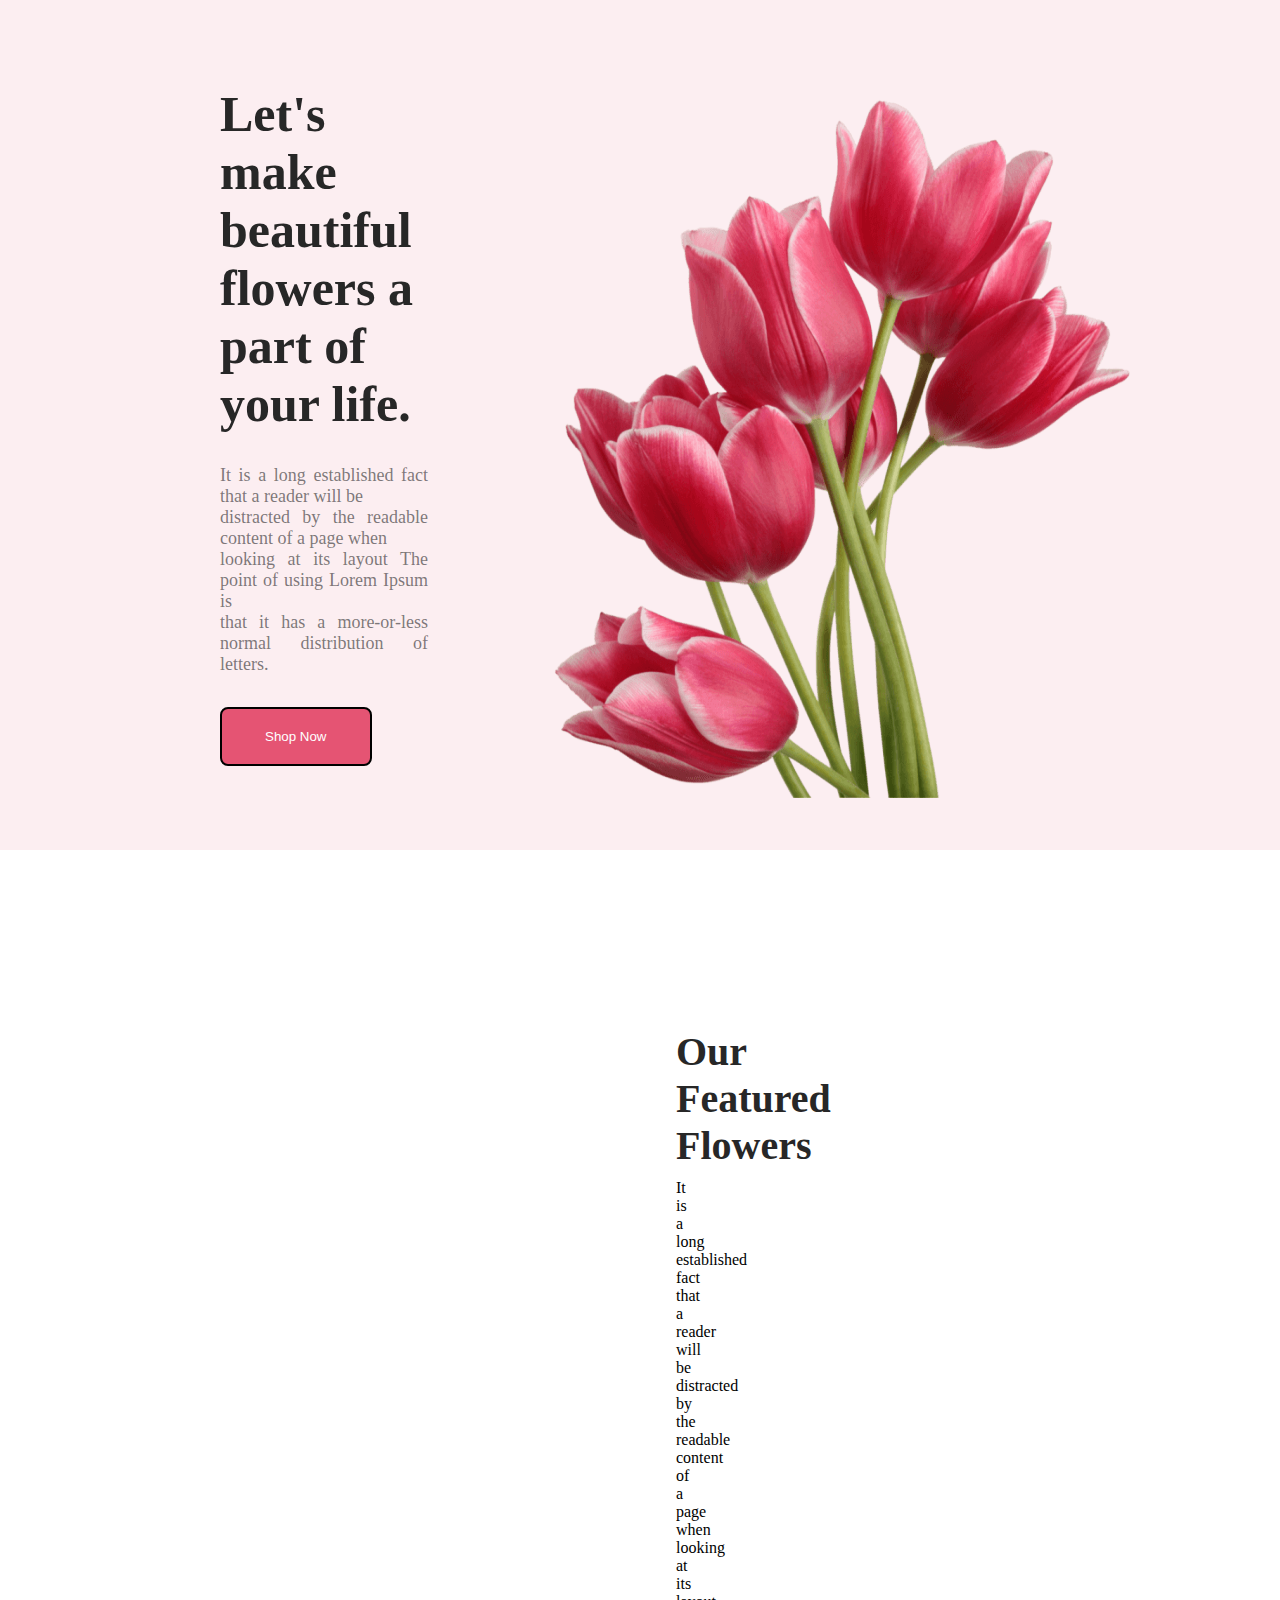
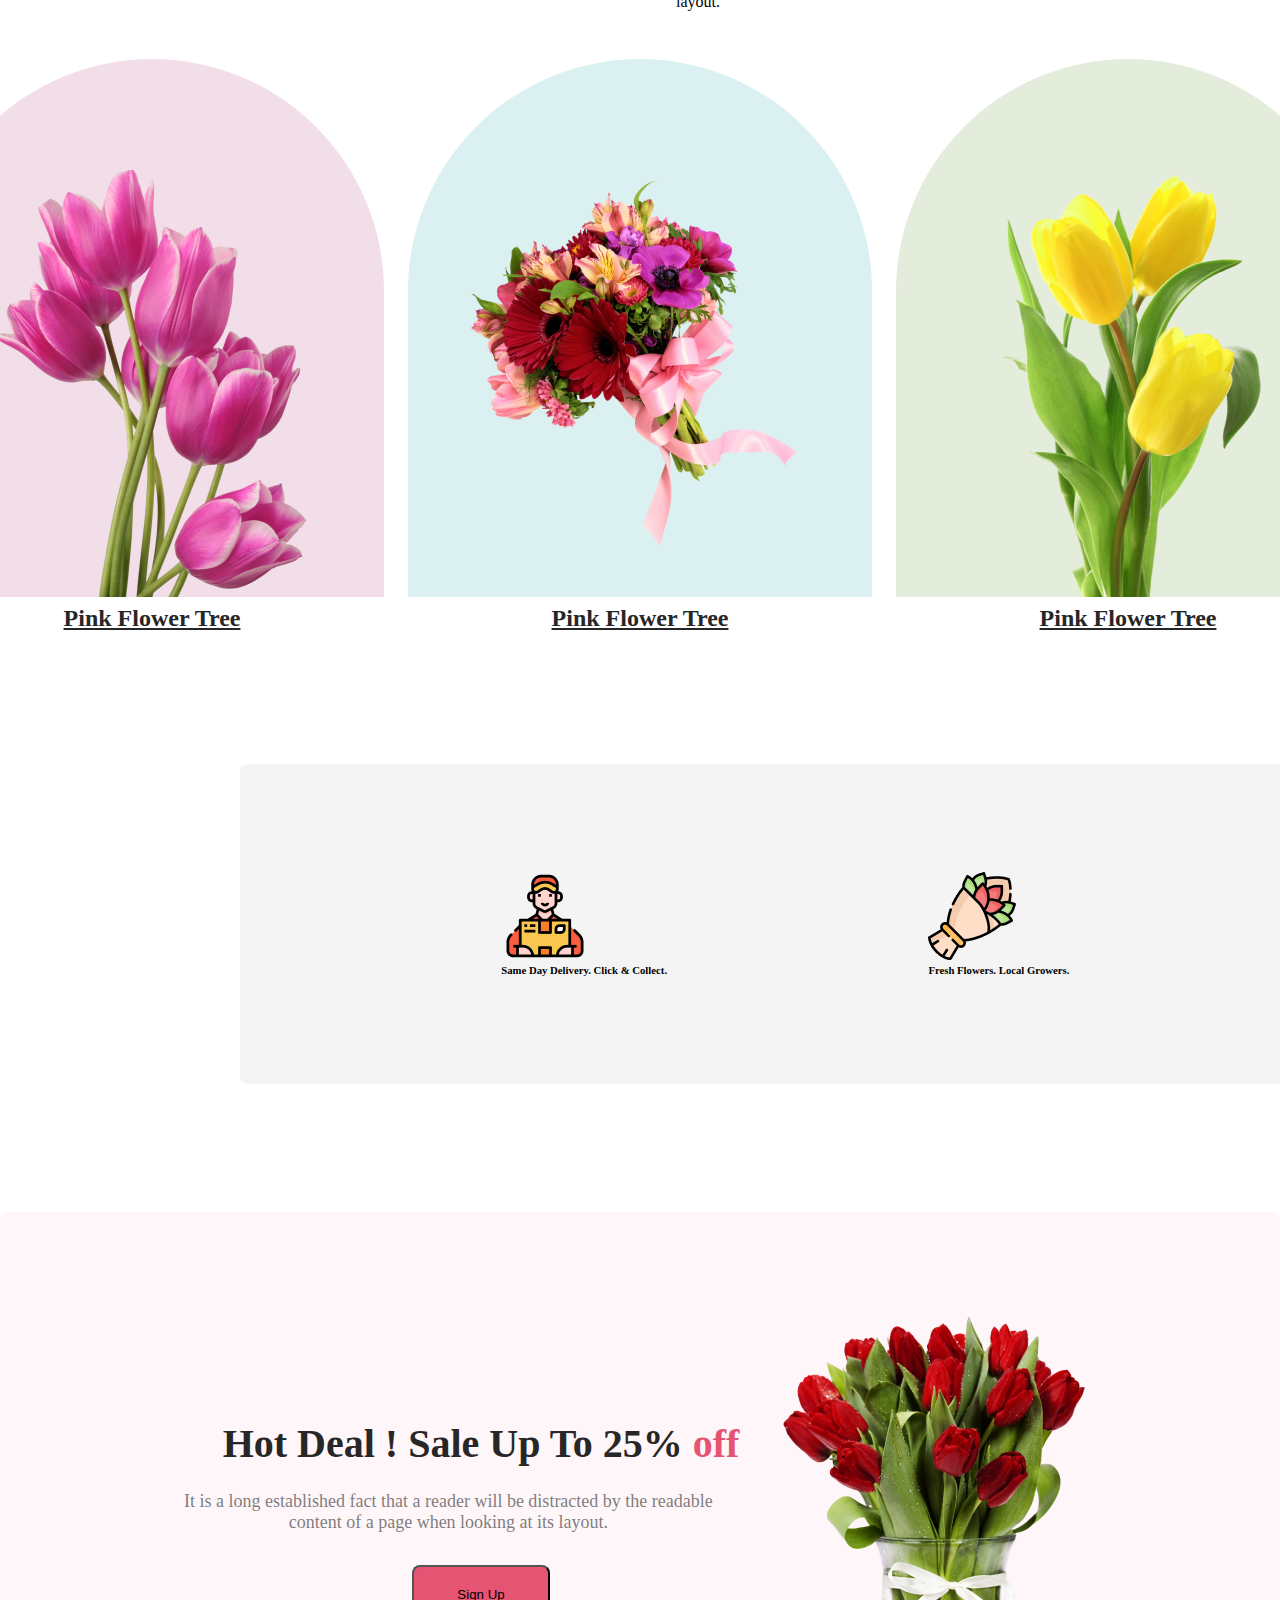
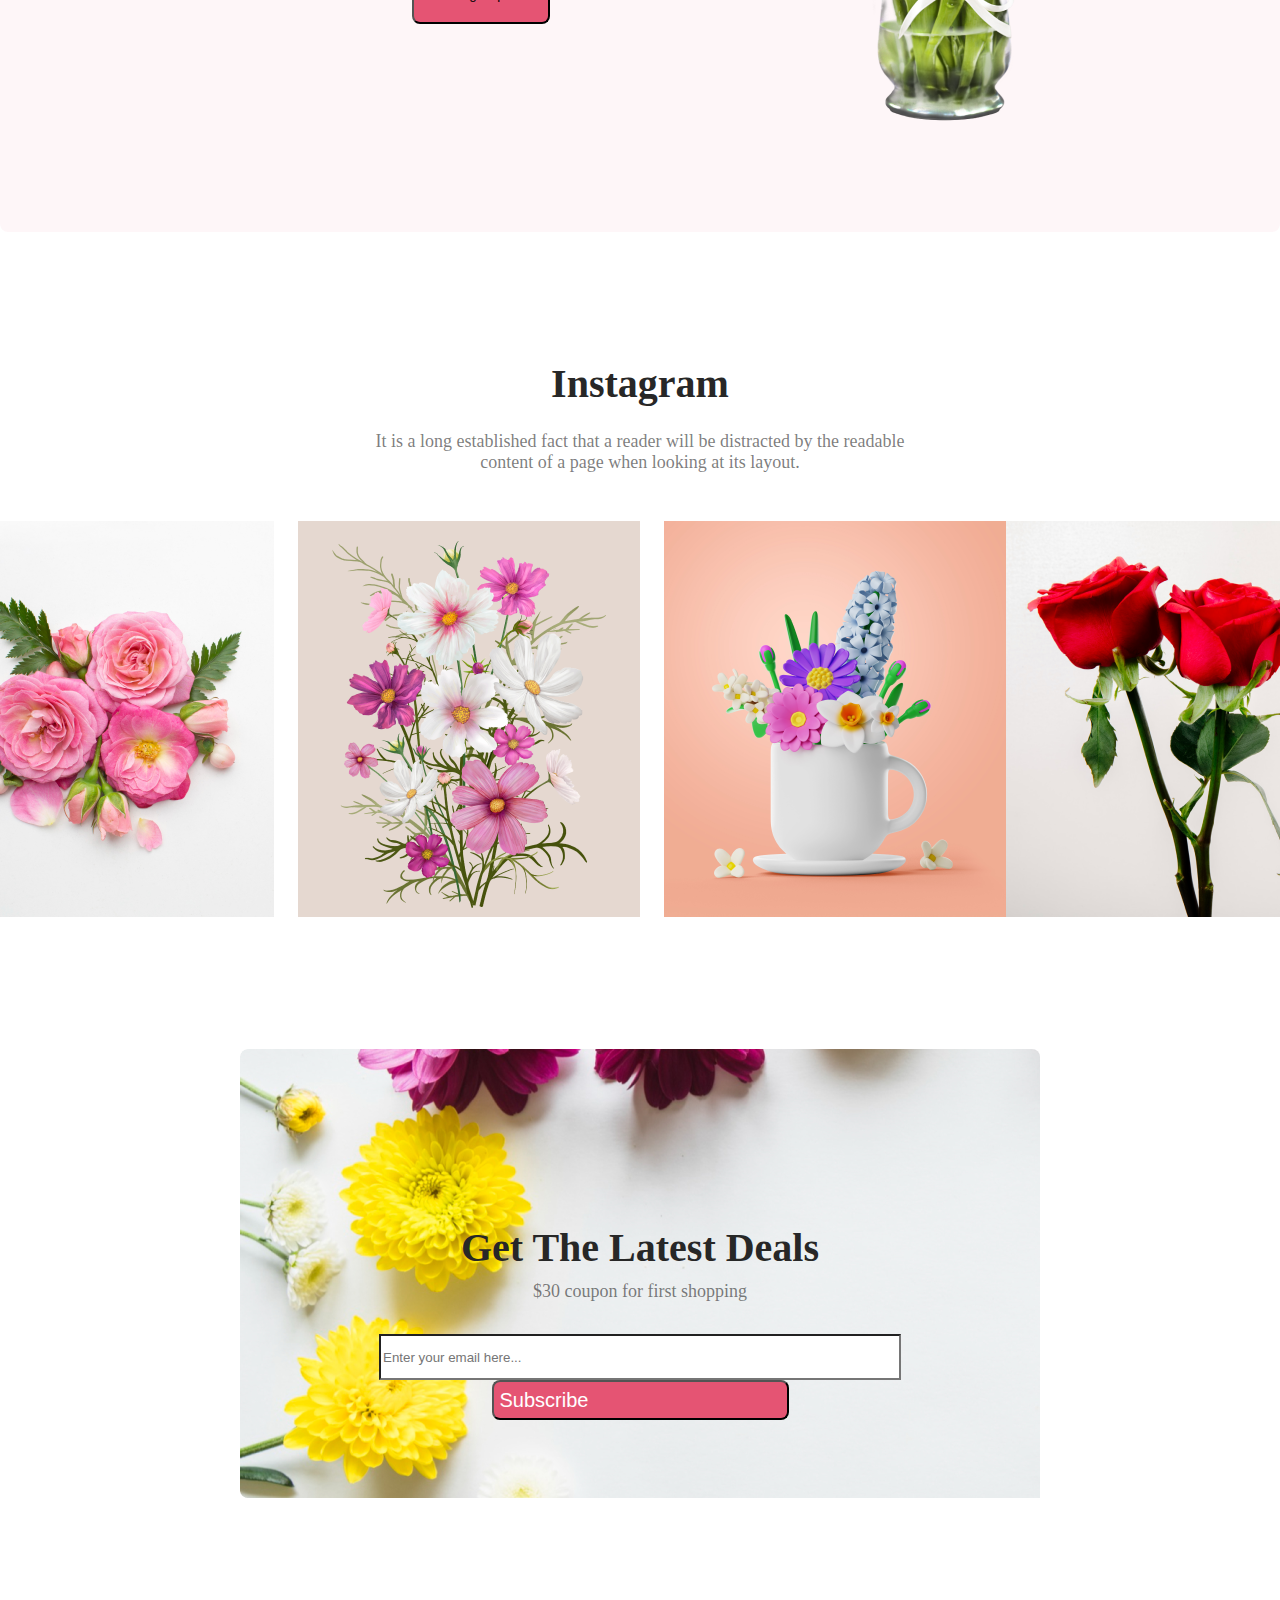
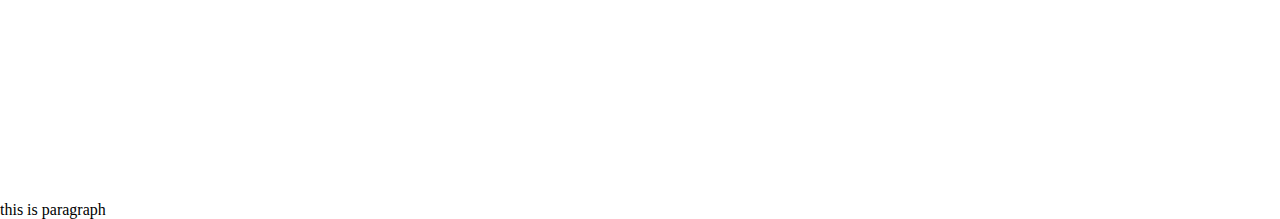
==== index.html @ 385154aa "added all sections" ====
<!DOCTYPE html>
<html lang="en">

<head>
    <meta charset="UTF-8">
    <meta name="viewport" content="width=device-width, initial-scale=1.0">
    <title>Flower Shop </title>
    <link rel="stylesheet" href="index.css">

</head>

<body>
    <main>
        <section class="section-one">
            <div class="div-text-container">
                <h1 class="sec-one-heading"> Let's make<br>beautiful flowers a <br> part of your life.</h1>
                <p class="sec-one-para"> It is a long established fact that a reader will be<br>
                    distracted by the readable content of a page when<br>
                    looking at its layout The point of using Lorem Ipsum is<br>
                    that it has a more-or-less normal distribution of letters.</p>

                <button class="sec-one-btn"> Shop Now </button>
            </div>
            <div class="sec-one-img">
                <img id="sec-one-img-id" src="./images/pngwing 10.png" alt="">
            </div>
    </main>
    </section>


    <!--second section start from here-->


    <section class="second-section">

        <div class="second-sec-text">
            <h3 class="second-sec-heading"> Our Featured Flowers</h3>
            <p class="second-sec-para"> It is a long established fact that a reader will be distracted by the readable
                <br>content of a page when looking at its layout.
            </p>
        </div>

        <div class="second-sec-image">
            <div class="image-center-padding">
                <img id="sectwo-img1" src="./images/pngwing 6.png" alt="">
                <h6 class="underline-font-size"> Pink Flower Tree</h6>
            </div>

            <div class="image-center-padding">
                <img id="sectwo-img2" src="./images/pngwing 5.png" alt="">
                <h6 class="underline-font-size"> Pink Flower Tree</h6>
            </div>

            <div class="image-center">
                <img id="sectwo-img3" src="./images/pngwing 7.png" alt="">
                <h6 class="underline-font-size"> Pink Flower Tree</h6>
            </div>

        </div>

        <div class="second-sec-box">
            <div>
                <img src="./images/Group 57.png" alt="">
                <h6> Same Day Delivery. Click & Collect.</h6>
            </div>

            <div>
                <img src="./images/Group 58.png" alt="">
                <h6> Fresh Flowers. Local Growers.</h6>
            </div>

            <div>
                <img src="./images/Group 59.png" alt="">
                <h6> 24/7 Free Support.</h6>
            </div>

        </div>

        <section class="section-three">
            <div class="section-three-container">
                <h class="section-three-heading"> Hot Deal ! Sale Up To 25% <span style="color:#E55473">off</span></h>
                <P class="section-three-para">It is a long established fact that a reader will be distracted by the
                    readable<br>
                    content of a page when looking at its layout.</P>
                <button class="section-three-btn"> Sign Up </button>
            </div>
            <div>
                <img src="./images/pngwing 8.png" alt="">
            </div>
        </section>



        <section class="fourth-section">

            <div class="fourth-sec-text">
                <h3 class="fourth-sec-heading"> Instagram</h3>
                <p class="fourth-sec-para"> It is a long established fact that a reader will be distracted by the
                    readable <br> content of a page when looking at its layout.</p>
            </div>

            <div class="second-sec-image">
                <div class="image-center-padding">
                    <img id="secfour-img1" src="./images/Flower 01.png" alt="">
                </div>

                <div class="image-center-padding">
                    <img id="secfour-img2" src="./images/Rectangle 4.png" alt="">
                </div>

                <div class="image-center">
                    <img id="secfour-img3" src="./images/Rectangle 5.png" alt="">
                </div>

                <div class="image-center">
                    <img id="secfour-img3" src="./images/Rectangle 6.png" alt="">
                </div>
            </div>
        </section>

        <section class="section-five">
            <div class="section-five-container">
                <div class="secton-five-headpara"> 
                    <h3 class="second-sec-heading">Get The Latest Deals</h3>
                    <p id="sec-five-para" class="fourth-sec-para">$30 coupon for first shopping </p>
                </div>

                <div class="scction-five-email">
                    <input type="email" placeholder="Enter your email here..." id="email">
                    <button class="section-five-btn"> Subscribe </button>
                </div>
            </div>

        </section>

        <footer class="footer-container">
            <p> this is paragraph</p>
        </footer>

</body>

</html>
---- index.css ----
* {
    margin: 0;
}

/*style for section one*/
.section-one {
    width:100%;
    height:850px;
    background: rgba(229, 84, 115, 0.10);
    display:flex;
    justify-content:space-around;
    align-items:center;
}
.div-text-container {
    padding-left: 220px;
    padding-right:97px;
}

#sec-one-img-id {
    width: 635px;
    height: 700px;
    padding-top: 50px;
    padding-right:120px;
}
.sec-one-heading{
    color: #272727;
    font-size: 50px;
    font-weight:800;
    width:600pxpx;
}
.sec-one-para{
    color: rgba(39, 39, 39, 0.60);
    font-size: 18px;
    font-weight:400;
    padding-bottom:32px;
    padding-top:32px;
    text-align:justify;

}
.sec-one-btn{
    border-radius: 8px;
    border:2px solid black;
    padding: 20px 43px;
    background-color:#E55473;
    color:white;
}

/*style for second section*/

/*style for second section*/
.second-section{
    width: 100%;
    height:1300px;
}
.second-sec-text{
    text-align:center;
    margin:178px 676px 0px 676px;
}
.second-sec-image{
    margin-left:240px;
    margin-right:240px;
    display:flex;
    justify-content:center;
    margin-top:48px;

}
.second-sec-heading{
color: #272727;
text-align: center;
font-size: 40px;
font-weight: 800;
padding-bottom:10px;
}
#sectwo-img1{
    width: 310px;
    height:428px;
    border-radius: 300px 300px 0px 0px;
    background: rgba(167, 33, 98, 0.15);
    padding:110px 78px 0px 76px;
}
#sectwo-img2{
    width: 370px;
    height: 370px;
    border-radius: 300px 300px 0px 0px;
    background: rgba(5, 151, 160, 0.15);
    padding:117px 47px 51px 47px;
}
#sectwo-img3{
    width: 314px;
    height: 471px;
    border-radius: 300px 300px 0px 0px;
    background: rgba(71, 125, 17, 0.15);
    padding:67px 75px 0px 75px;
}
.underline-font-size{
    color: #272727;
    text-align: center;
    font-size: 24px;
    font-weight: 700;
    line-height: 35px;
    text-decoration-line: underline;
}

.image-center-padding{
    padding-right:24px;
}
/*style for the second part of second section*/

.second-sec-box{
    margin-top:128px;
    margin-left:240px;
    margin-right:240px;
    display:flex;
    justify-content:space-evenly;
    align-items:center;
    border-radius: 8px;
    background: rgba(39, 39, 39, 0.05);
    width: 1440px;
    height: 320px;  
}

/*style for the second part of third section*/
.section-three{
width: 100%;
height:620px;
margin-top:128px;
border-radius: 8px;
background: rgba(229, 84, 115, 0.05);
display:flex;
justify-content:center;
align-items:center;

}

.section-three-container{
 text-align:center;
 
}

.section-three-heading{
color: #272727;
font-size: 40px;
font-weight:800;

}
.section-three-para{
display: flex;
width: 594px;
color: rgba(39, 39, 39, 0.60);
text-align: center;
font-size: 18px;
font-weight: 400;
padding-top:24px;
padding-bottom:32px;

}
.section-three-btn{
display: inline-flex;
padding: 20px 43px;
align-items: flex-start;
gap: 10px;
border-radius: 8px;
background: #E55473;

}
/*style for the fourth section*/
.fourth-section{
    width:100%;
    display:flex;
    flex-direction:column;
    align-items:center;
    margin-top:128px;
    margin-bottom:128px;

}
.fourth-sec-text{
    text-align:center;
}
.fourth-sec-heading{
color: #272727;
text-align: center;
font-size: 40px;
font-weight: 800; 
padding-bottom:24px; 
}
.fourth-sec-para{
color: rgba(39, 39, 39, 0.60);
text-align: center;
font-size: 18px;
font-weight: 400;
}

/*style for the fifth section*/
.section-five{
    width:100%;    
    
}
.section-five-container{
    background-image:url("./images/Rectangle\ 9.png");
    background-repeat:no-repeat;
    height:449px;
    border-radius: 8px;
    margin-left:240px;
    margin-right:240px;
    padding-top:175px;
    text-align:center;
}

.section-five-email{
    display:flex;
    justify-content:center;
    align-items:center;
    padding-bottom:121px;
}

.footer-container{
    margin-top:128px;
}
#sec-five-para{
    padding-bottom:32px;
}
#email{
    width: 500px;
    height:40px;
    padding-right:16px;
    background-color:white;
}
.section-five-btn{
    padding-right:287px;
    width:20px;
    height:40px;
    border-radius: 8px;
    background: #E55473;
    color:white;
    font-size:20px;
    text-align:center;

}
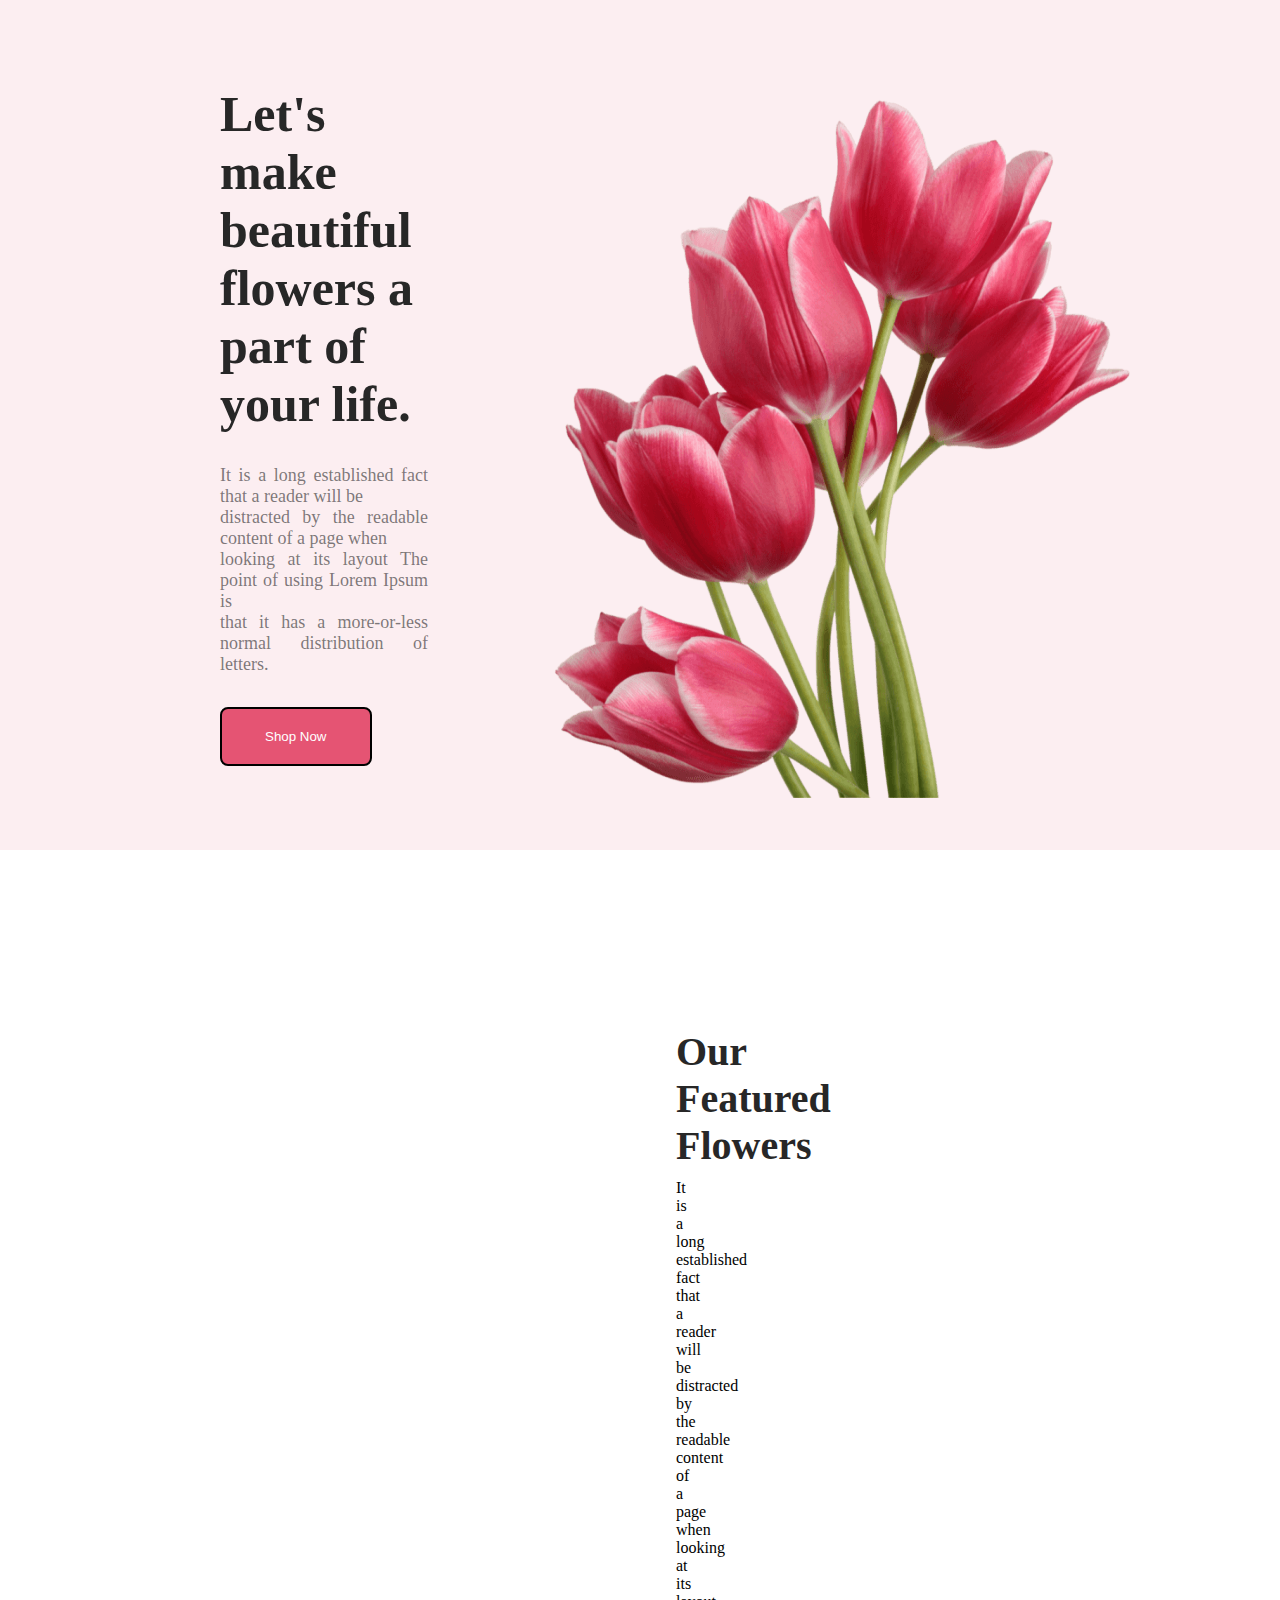
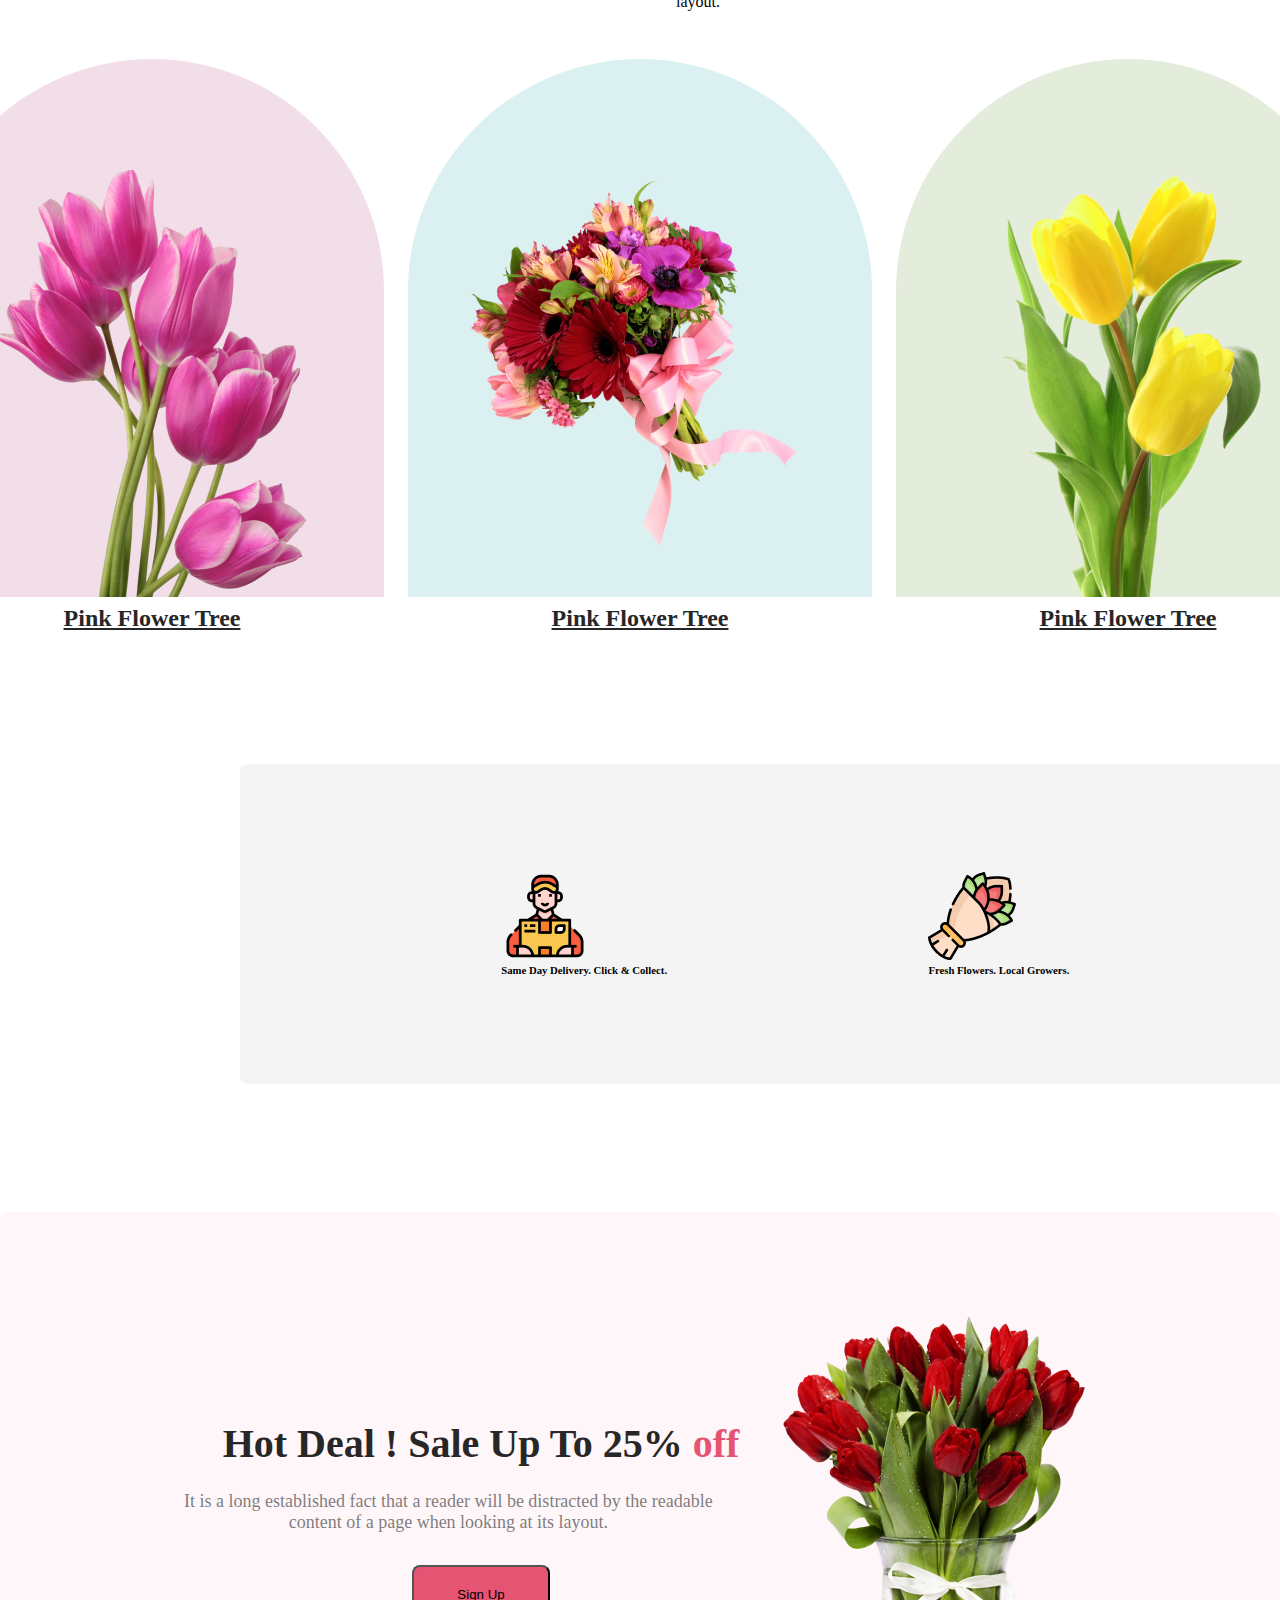
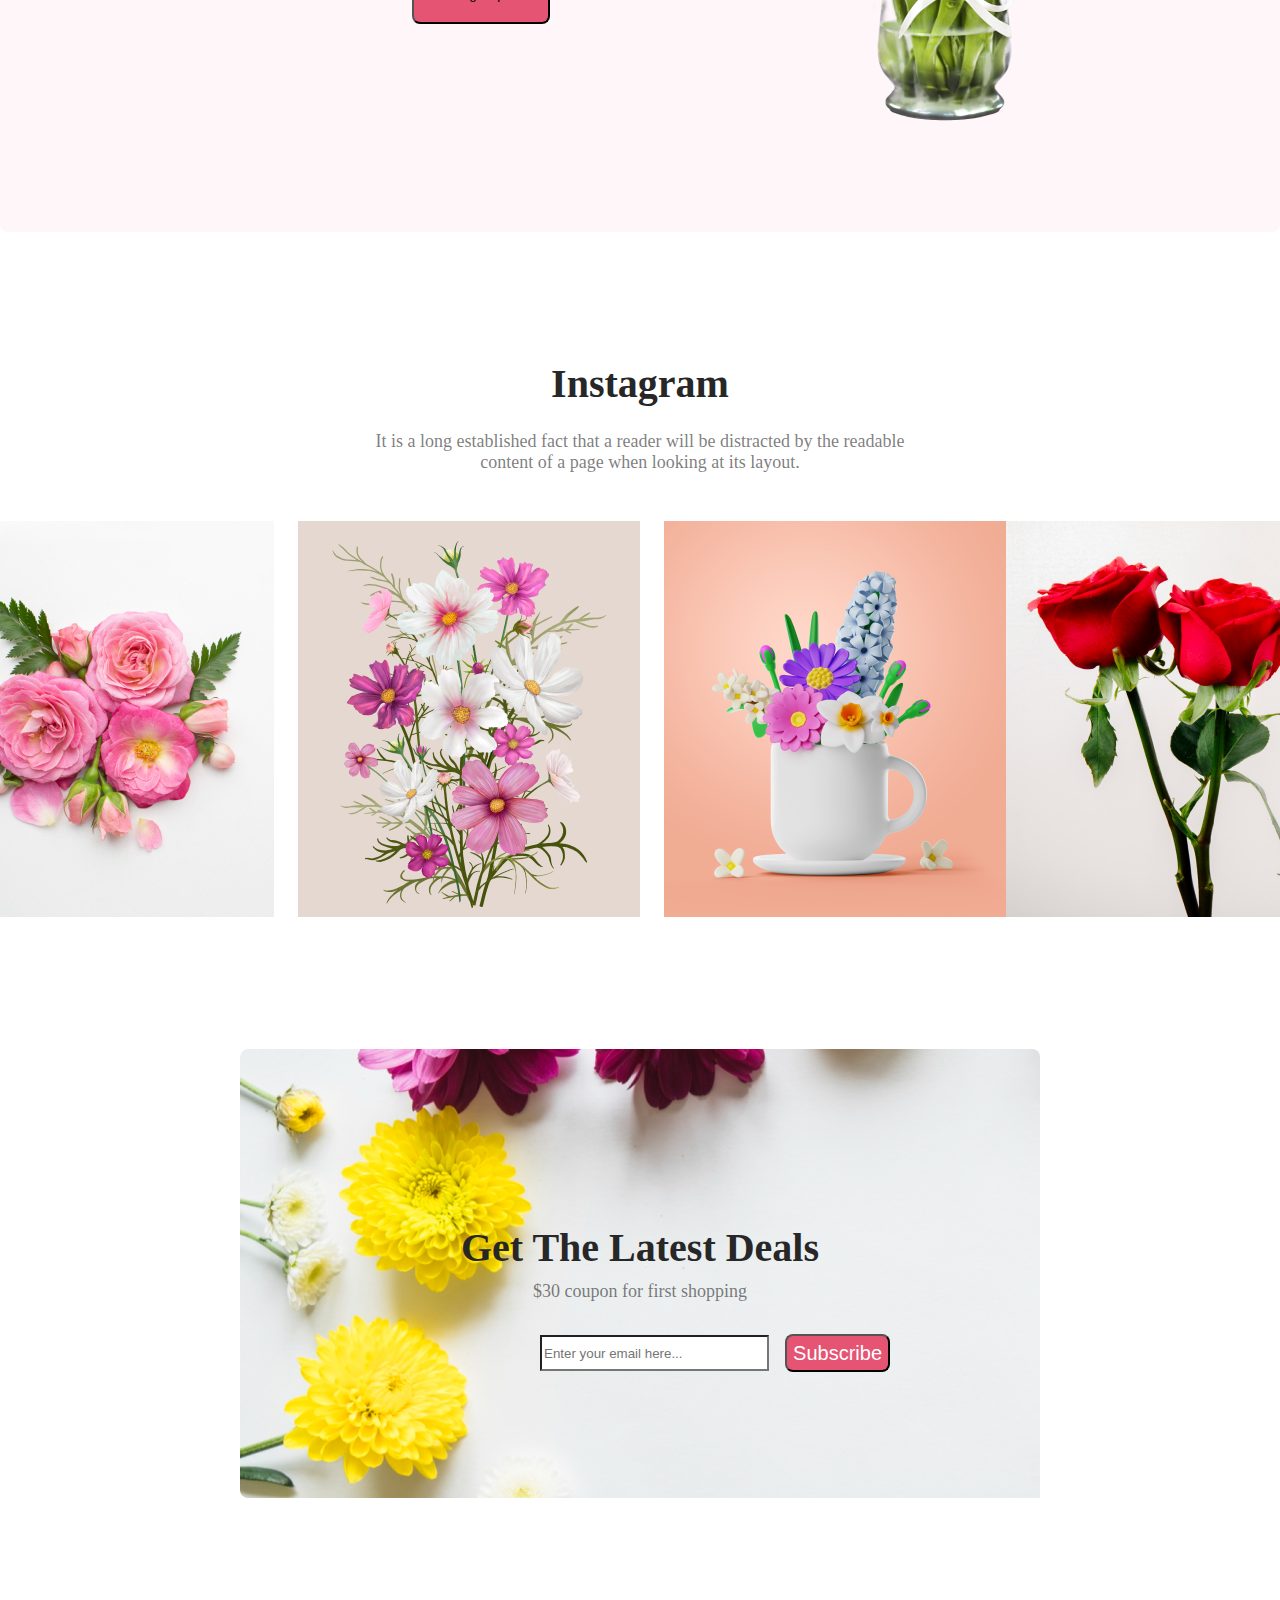
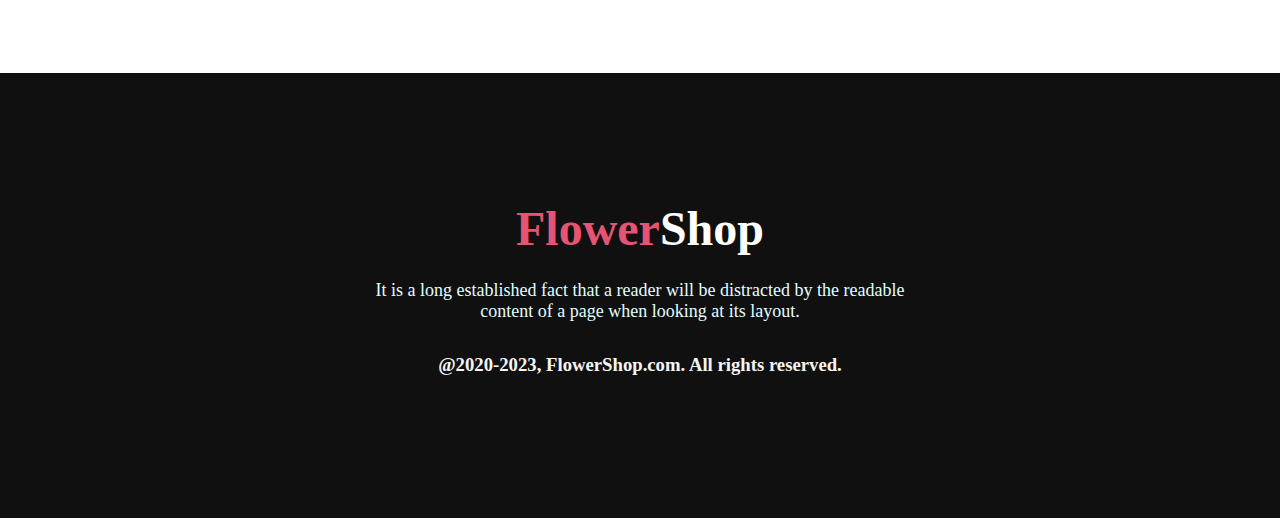
==== commit 3117d6f6: "done with all section except an extra one" ====
--- a/index.html
+++ b/index.html
@@ -120,12 +120,12 @@
 
         <section class="section-five">
             <div class="section-five-container">
-                <div class="secton-five-headpara"> 
+                <div class="section-five-headpara"> 
                     <h3 class="second-sec-heading">Get The Latest Deals</h3>
                     <p id="sec-five-para" class="fourth-sec-para">$30 coupon for first shopping </p>
                 </div>
 
-                <div class="scction-five-email">
+                <div class="section-five-email">
                     <input type="email" placeholder="Enter your email here..." id="email">
                     <button class="section-five-btn"> Subscribe </button>
                 </div>
@@ -134,7 +134,11 @@
         </section>
 
         <footer class="footer-container">
-            <p> this is paragraph</p>
+        <div class="footer-div-container">
+            <h3><span style="color:#E55473; font-size:48px; font-weight:800;">Flower</span><span style="color:#FFFFFF; font-size:48px; font-weight:800;">Shop</span></h3>
+            <p class="footer-para"> It is a long established fact that a reader will be distracted by the readable<br> content of a page when looking at its layout.</p>
+            <h3 style="color:whitesmoke">@2020-2023, FlowerShop.com. All rights reserved. </h3>
+        </div>
         </footer>
 
 </body>
--- a/index.css
+++ b/index.css
@@ -212,27 +212,40 @@
     align-items:center;
     padding-bottom:121px;
 }
-
-.footer-container{
-    margin-top:128px;
-}
 #sec-five-para{
     padding-bottom:32px;
 }
 #email{
     width: 500px;
-    height:40px;
-    padding-right:16px;
+    height:30px;
+    margin-right:16px;
+    margin-left:300px;
     background-color:white;
 }
 .section-five-btn{
-    padding-right:287px;
-    width:20px;
-    height:40px;
+    margin-right:150px;
+    width:150px;
+    height:38px;
     border-radius: 8px;
     background: #E55473;
     color:white;
     font-size:20px;
     text-align:center;
-
+}
+
+.footer-container{
+    width:100%;
+    height:445px;
+    background-color:#111010;
+    text-align:center;
+}
+.footer-div-container{
+    padding-top:128px;
+    color:lightcyan;
+}
+.footer-para{
+font-size: 18px;
+font-weight:400px;
+padding-top:24px;
+padding-bottom:32px;
 }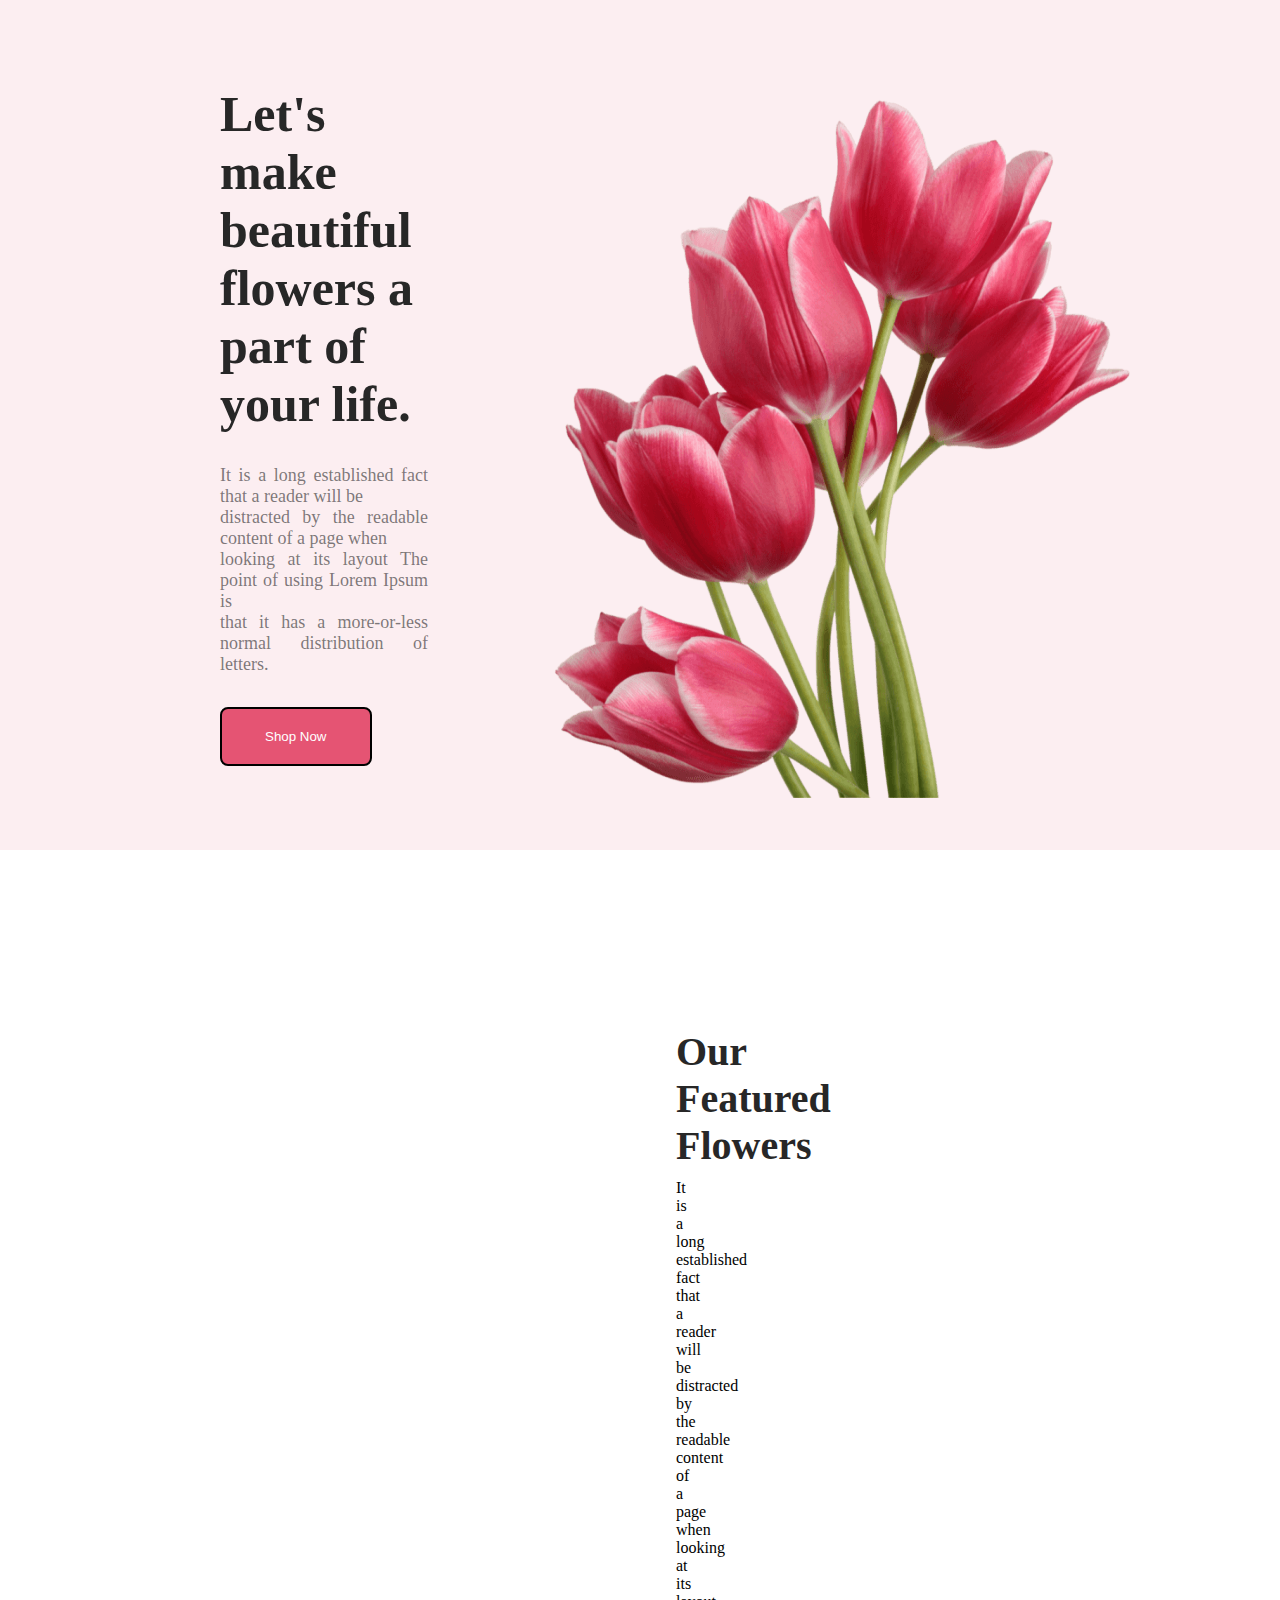
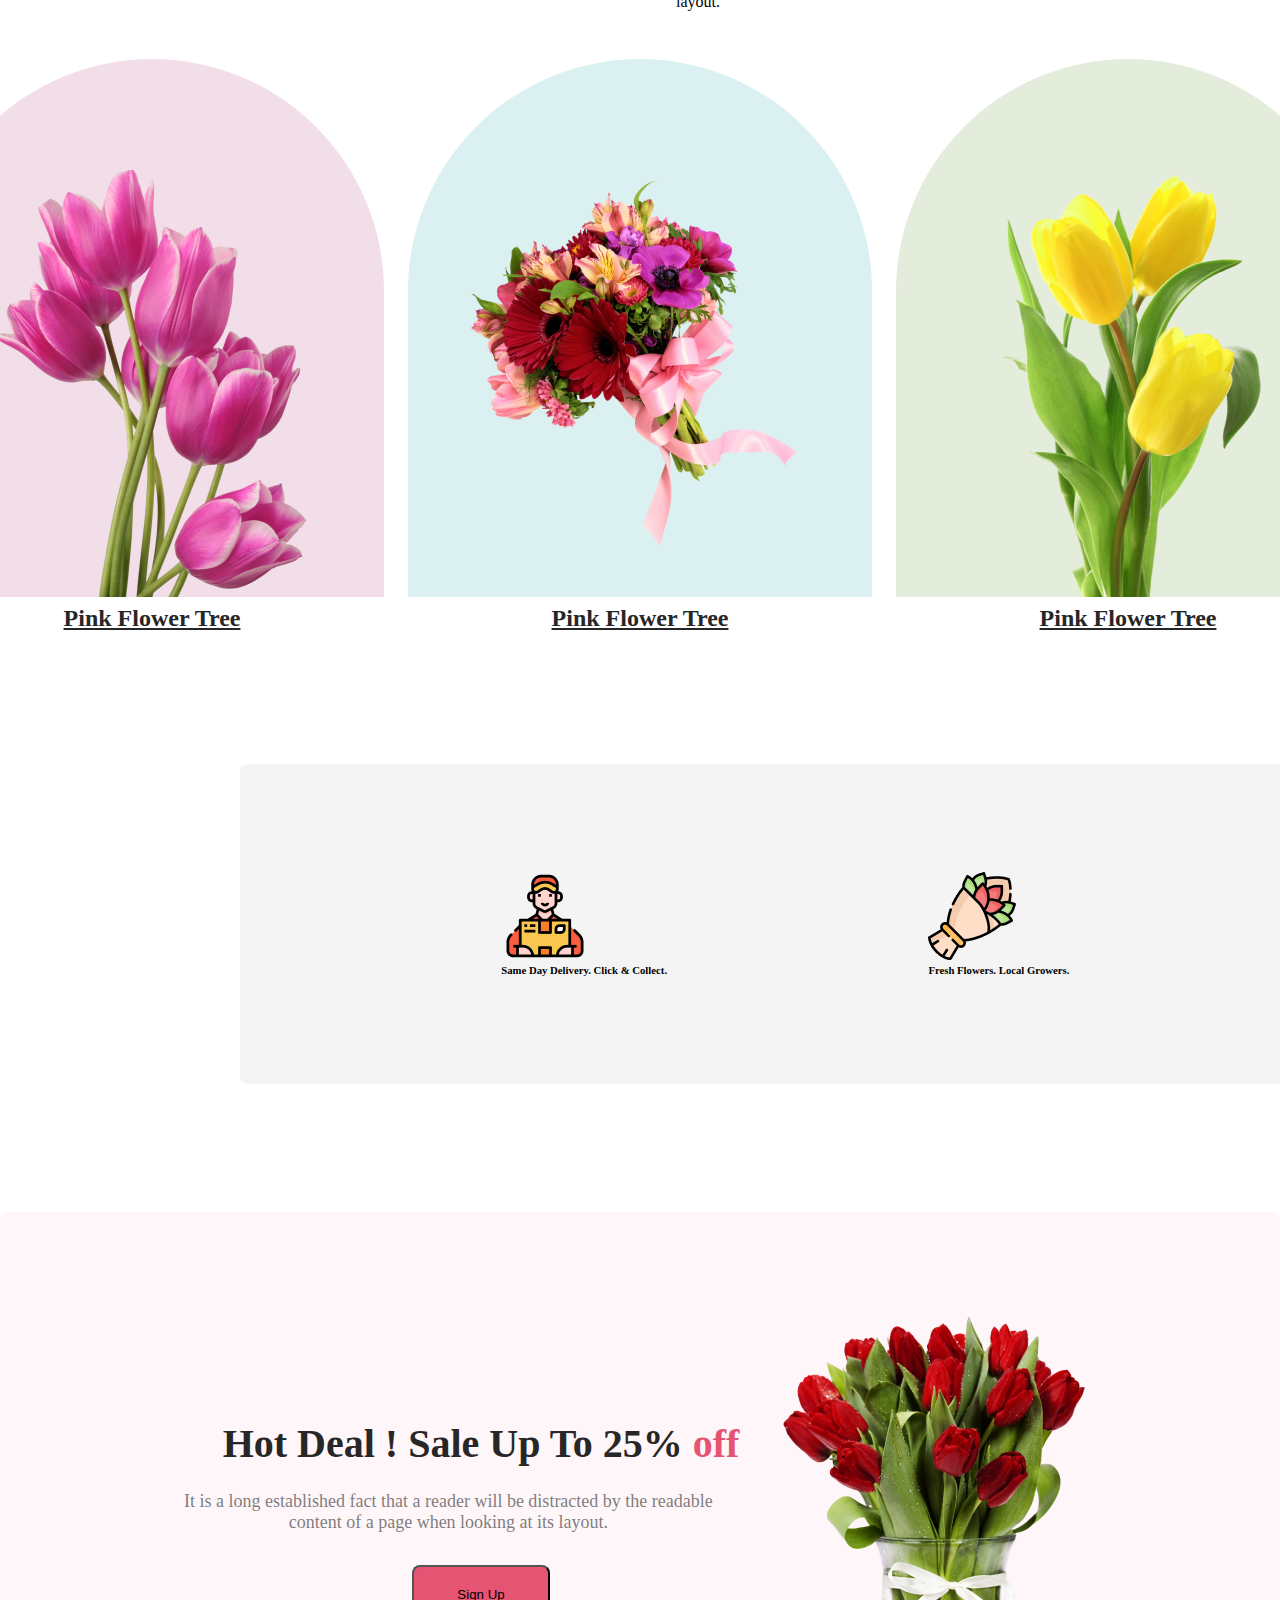
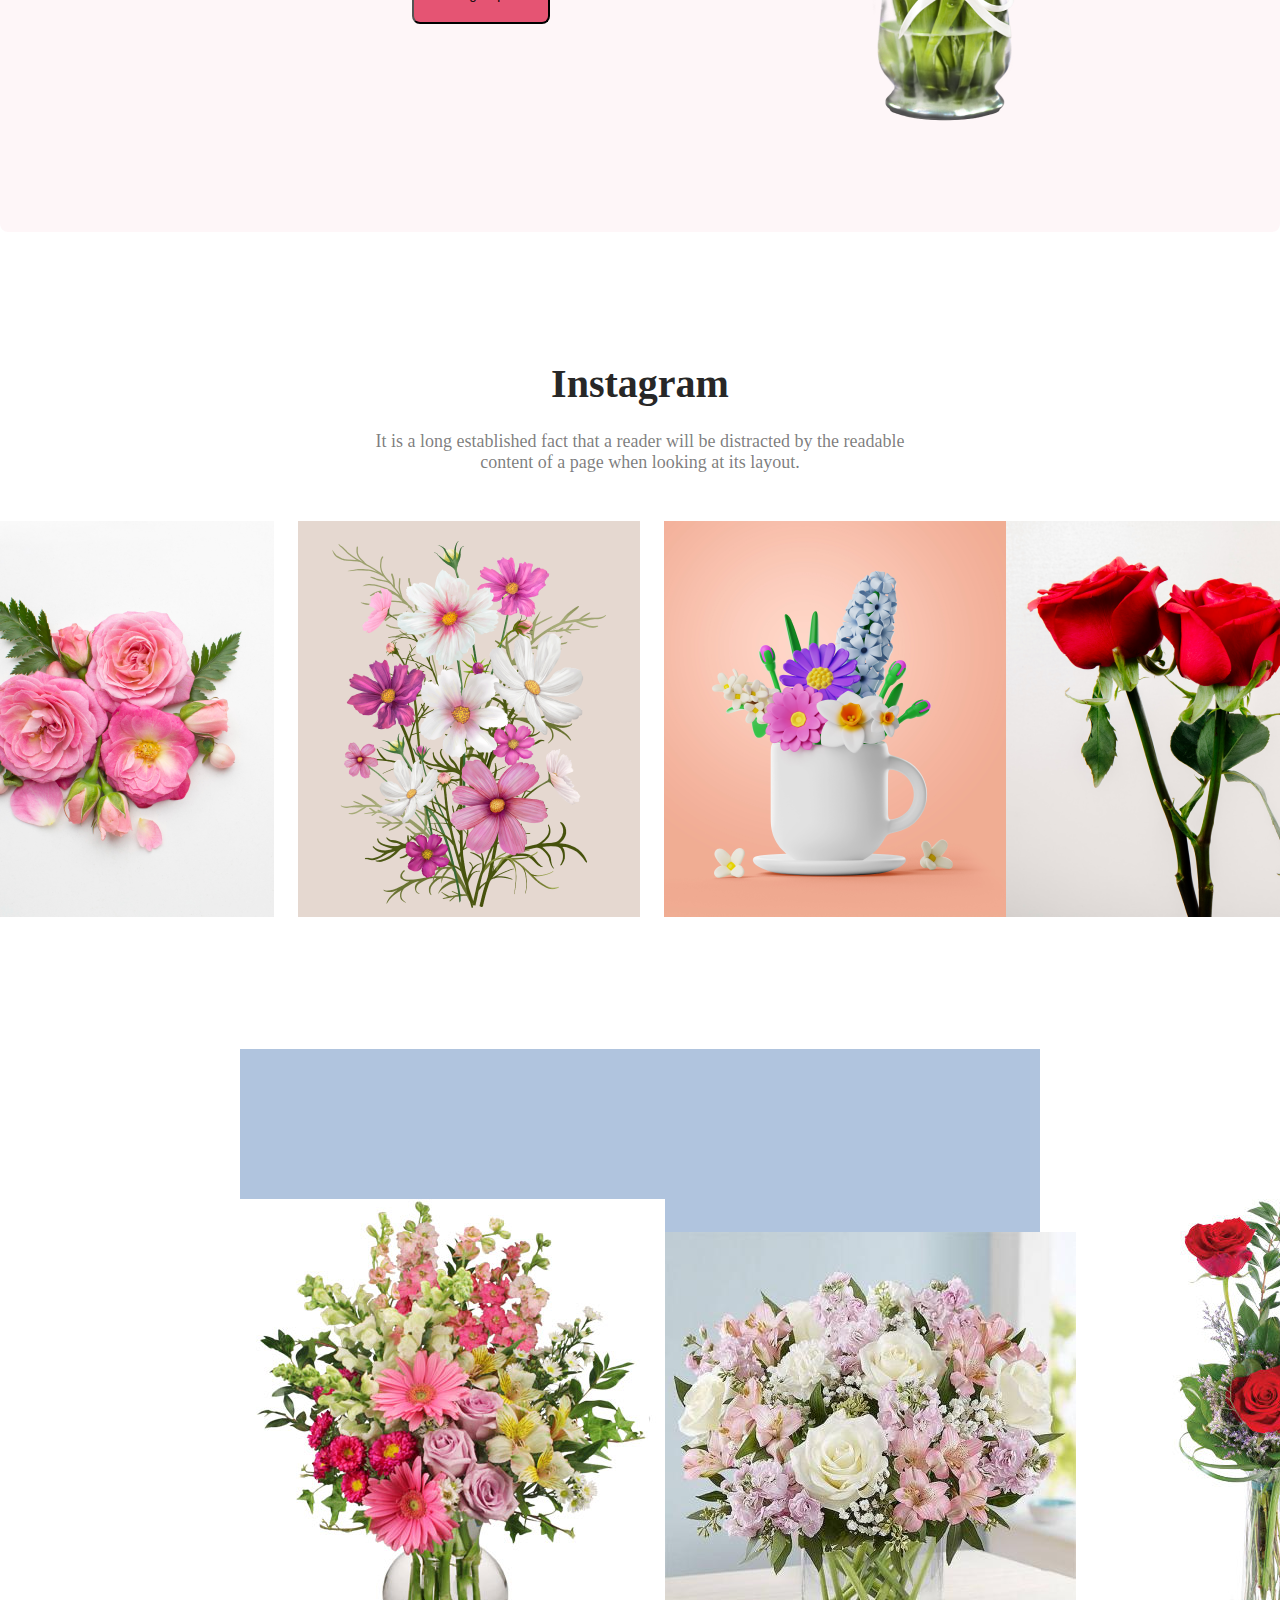
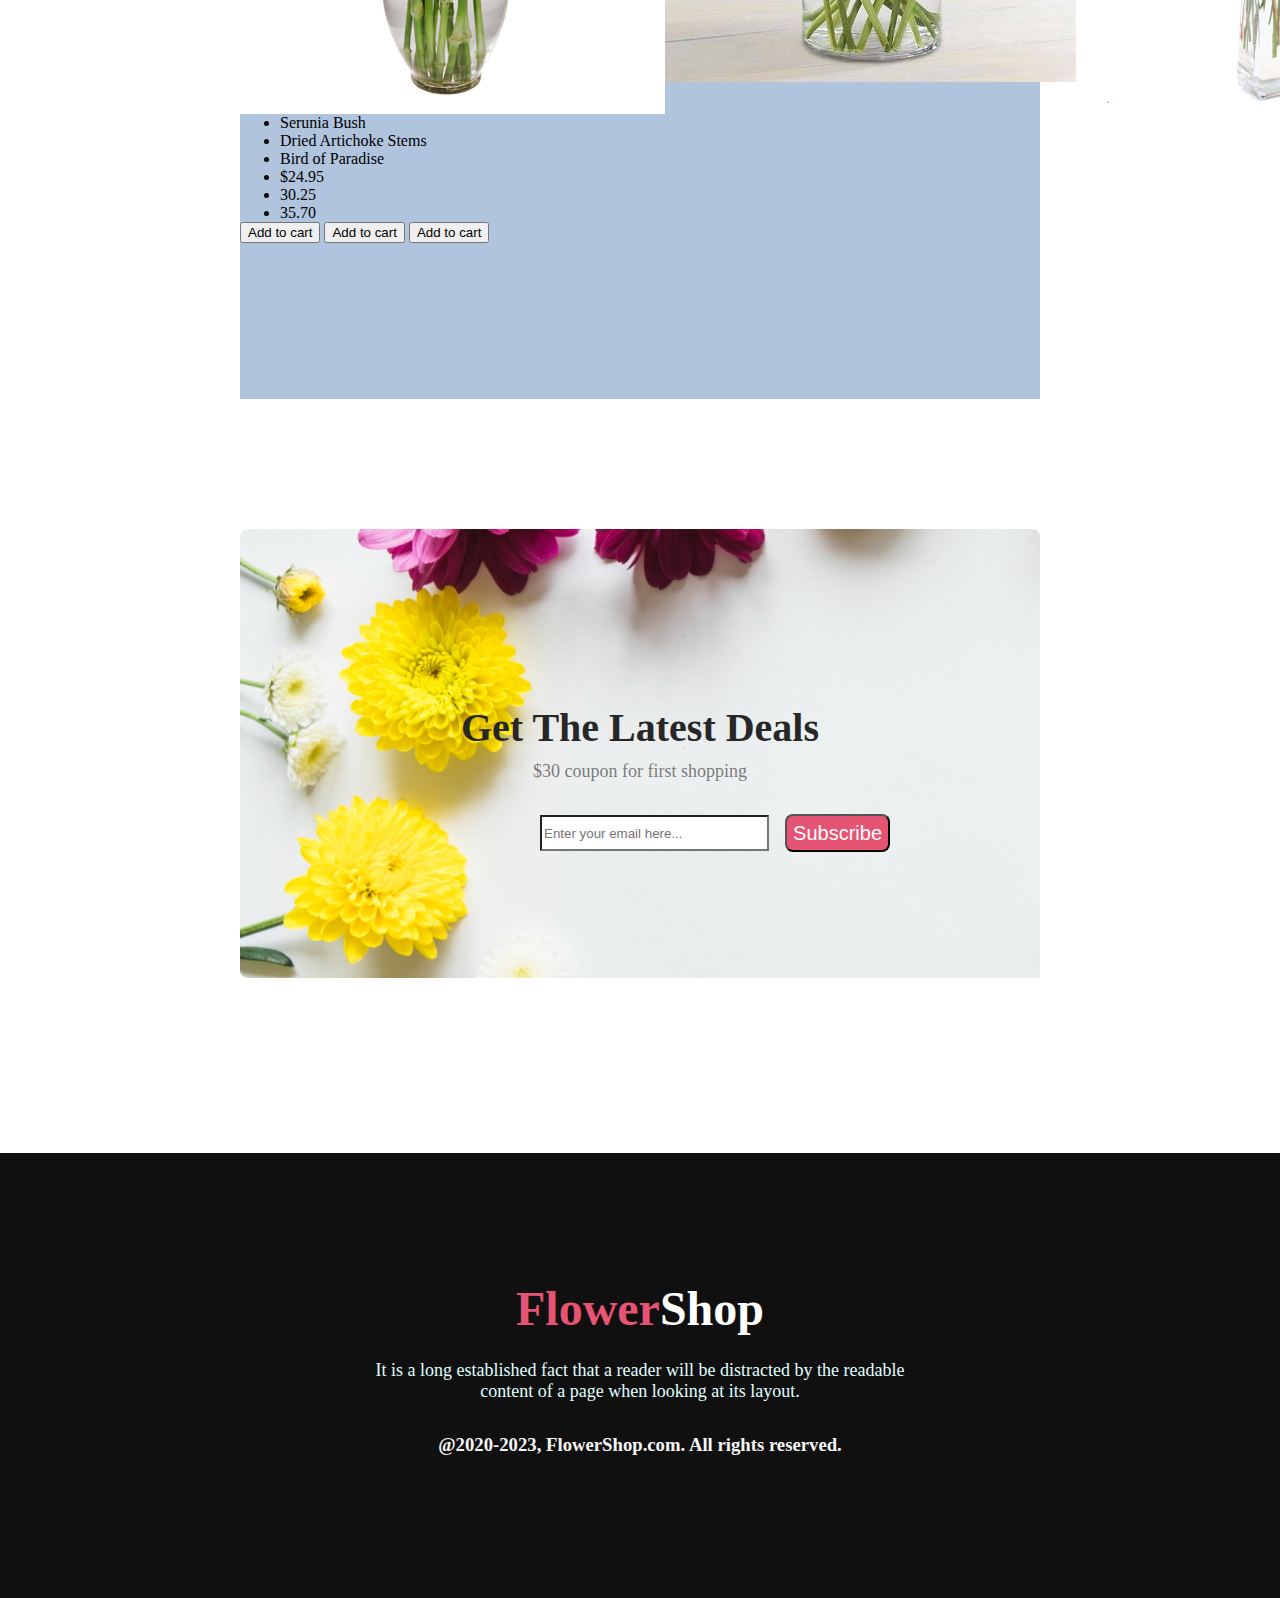
==== commit 79cbbcc6: "added another pic for extra section" ====
--- a/index.html
+++ b/index.html
@@ -118,9 +118,39 @@
             </div>
         </section>
 
+        <section class="section-extra">
+            <div class="extra-section-container">
+                <div class="extra-section-image">
+                    <img src="./images/flower1.jpg" alt="">
+                    <img src="./images/flower2.jpg" alt="">
+                    <img src="./images/flower3.jpg" alt="">
+                </div>
+                <div class="flower-name">
+                    <ul>
+                        <li>Serunia Bush</li>
+                        <li>Dried Artichoke Stems</li>
+                        <li>Bird of Paradise</li>
+                    </ul>
+                </div>
+                <div class="price">
+                    <ul>
+                        <li>$24.95</li>
+                        <li>30.25 </li>
+                        <li> 35.70</li>
+                    </uL>
+                </div>
+                <div class="add-to-cart">
+                    <button>Add to cart</button>
+                    <button> Add to cart</button>
+                    <button> Add to cart</button>
+                </div>
+            </div>
+        </section>
+
+
         <section class="section-five">
             <div class="section-five-container">
-                <div class="section-five-headpara"> 
+                <div class="section-five-headpara">
                     <h3 class="second-sec-heading">Get The Latest Deals</h3>
                     <p id="sec-five-para" class="fourth-sec-para">$30 coupon for first shopping </p>
                 </div>
@@ -134,11 +164,13 @@
         </section>
 
         <footer class="footer-container">
-        <div class="footer-div-container">
-            <h3><span style="color:#E55473; font-size:48px; font-weight:800;">Flower</span><span style="color:#FFFFFF; font-size:48px; font-weight:800;">Shop</span></h3>
-            <p class="footer-para"> It is a long established fact that a reader will be distracted by the readable<br> content of a page when looking at its layout.</p>
-            <h3 style="color:whitesmoke">@2020-2023, FlowerShop.com. All rights reserved. </h3>
-        </div>
+            <div class="footer-div-container">
+                <h3><span style="color:#E55473; font-size:48px; font-weight:800;">Flower</span><span
+                        style="color:#FFFFFF; font-size:48px; font-weight:800;">Shop</span></h3>
+                <p class="footer-para"> It is a long established fact that a reader will be distracted by the
+                    readable<br> content of a page when looking at its layout.</p>
+                <h3 style="color:whitesmoke">@2020-2023, FlowerShop.com. All rights reserved. </h3>
+            </div>
         </footer>
 
 </body>
--- a/index.css
+++ b/index.css
@@ -190,6 +190,28 @@
 font-weight: 400;
 }
 
+
+/*style for extra section*/
+.section-extra{
+    width:100%;    
+}
+
+.extra-section-container{
+    height:800px;
+    margin-left:240px;
+    margin-right:240px;
+    background-color:lightsteelblue;
+    margin-bottom:130px;
+    padding-top:150px;
+}
+.extra-section-image{
+    display:flex;
+    justify-content:space-evenly;
+    align-items:center;
+}
+
+
+
 /*style for the fifth section*/
 .section-five{
     width:100%;    
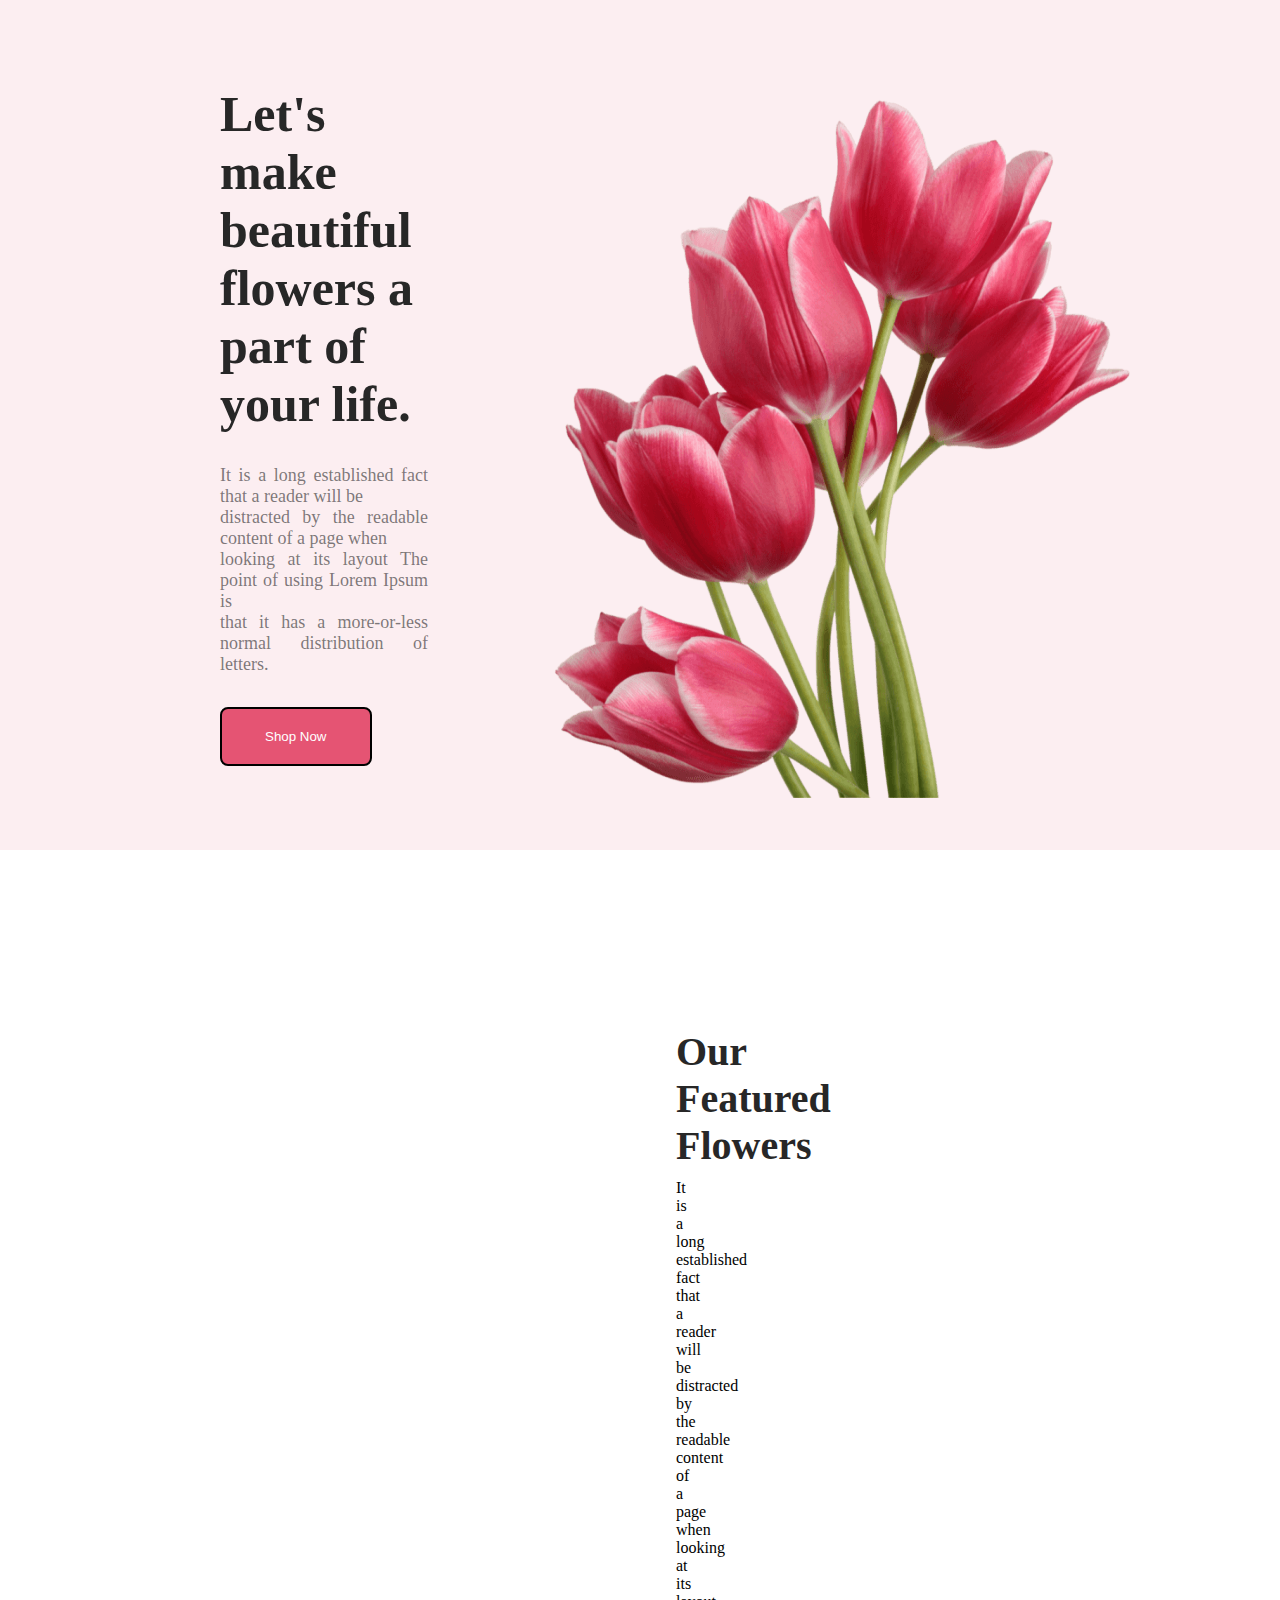
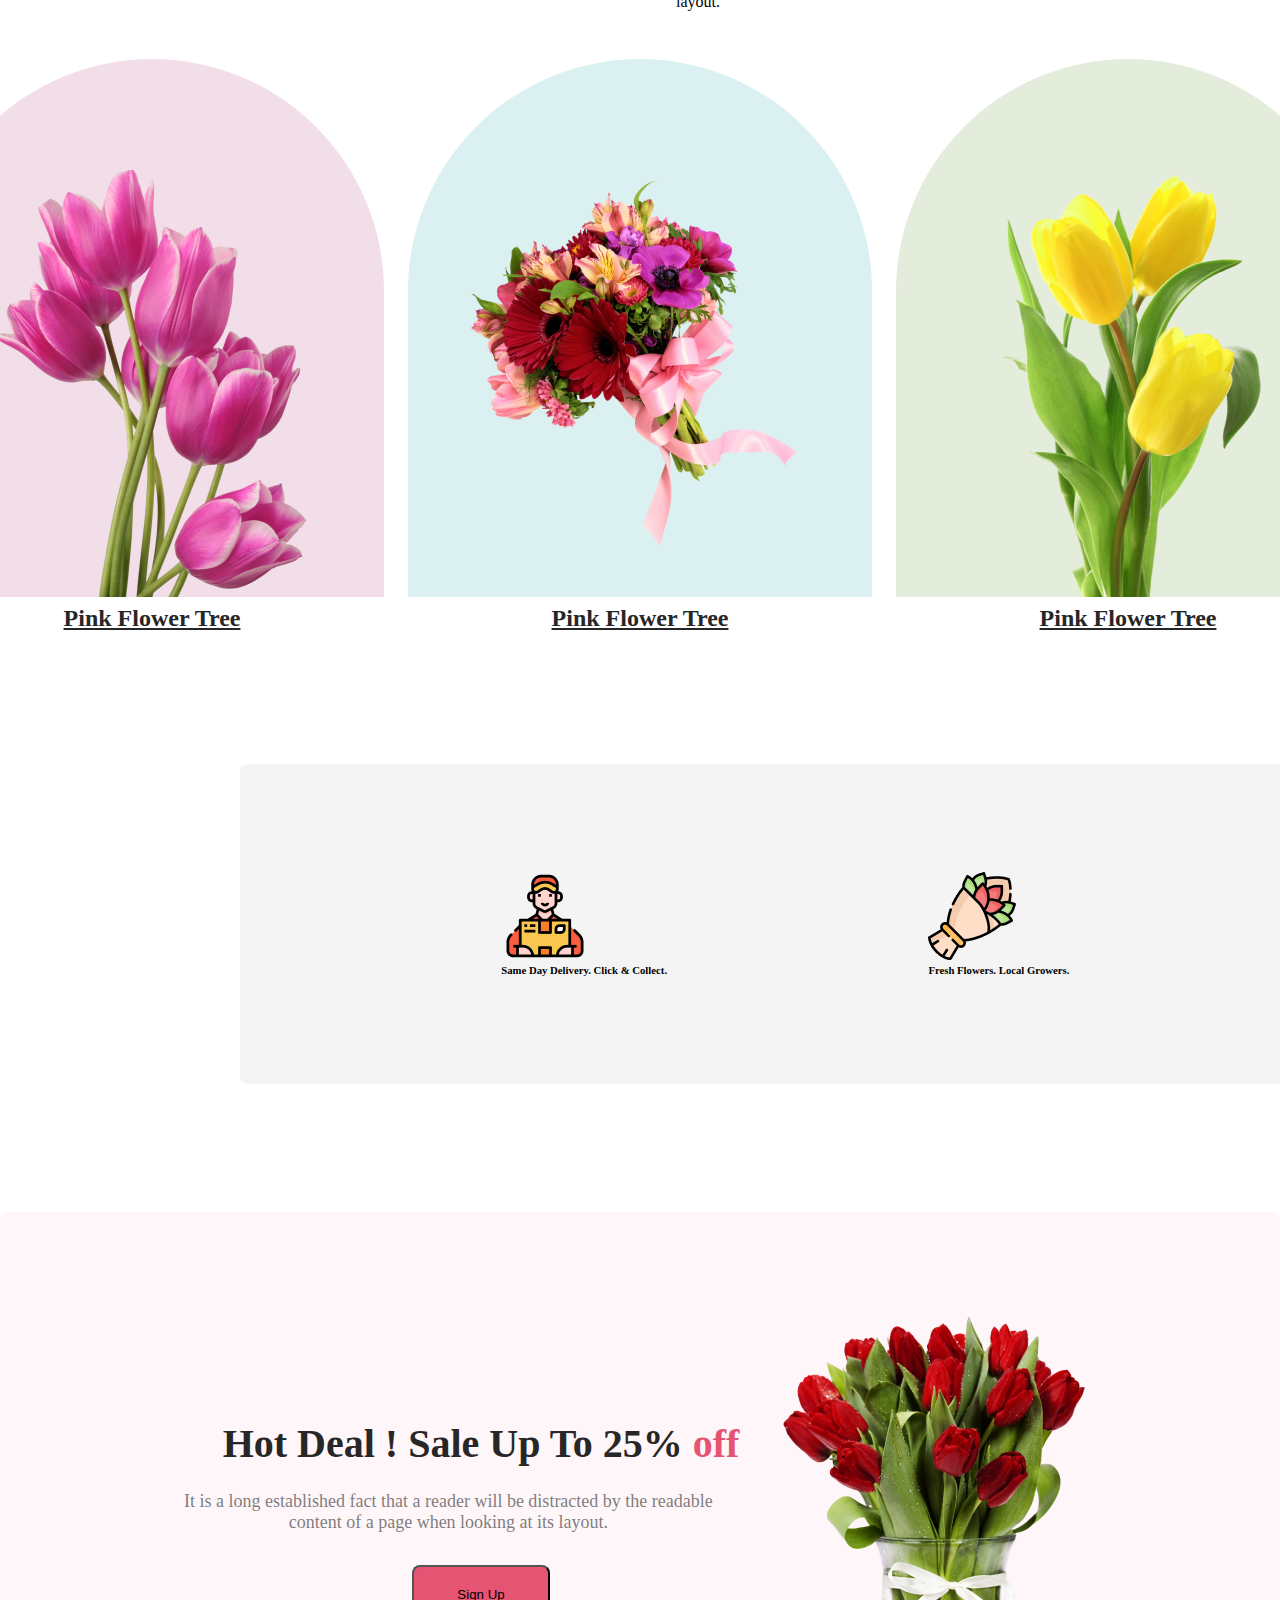
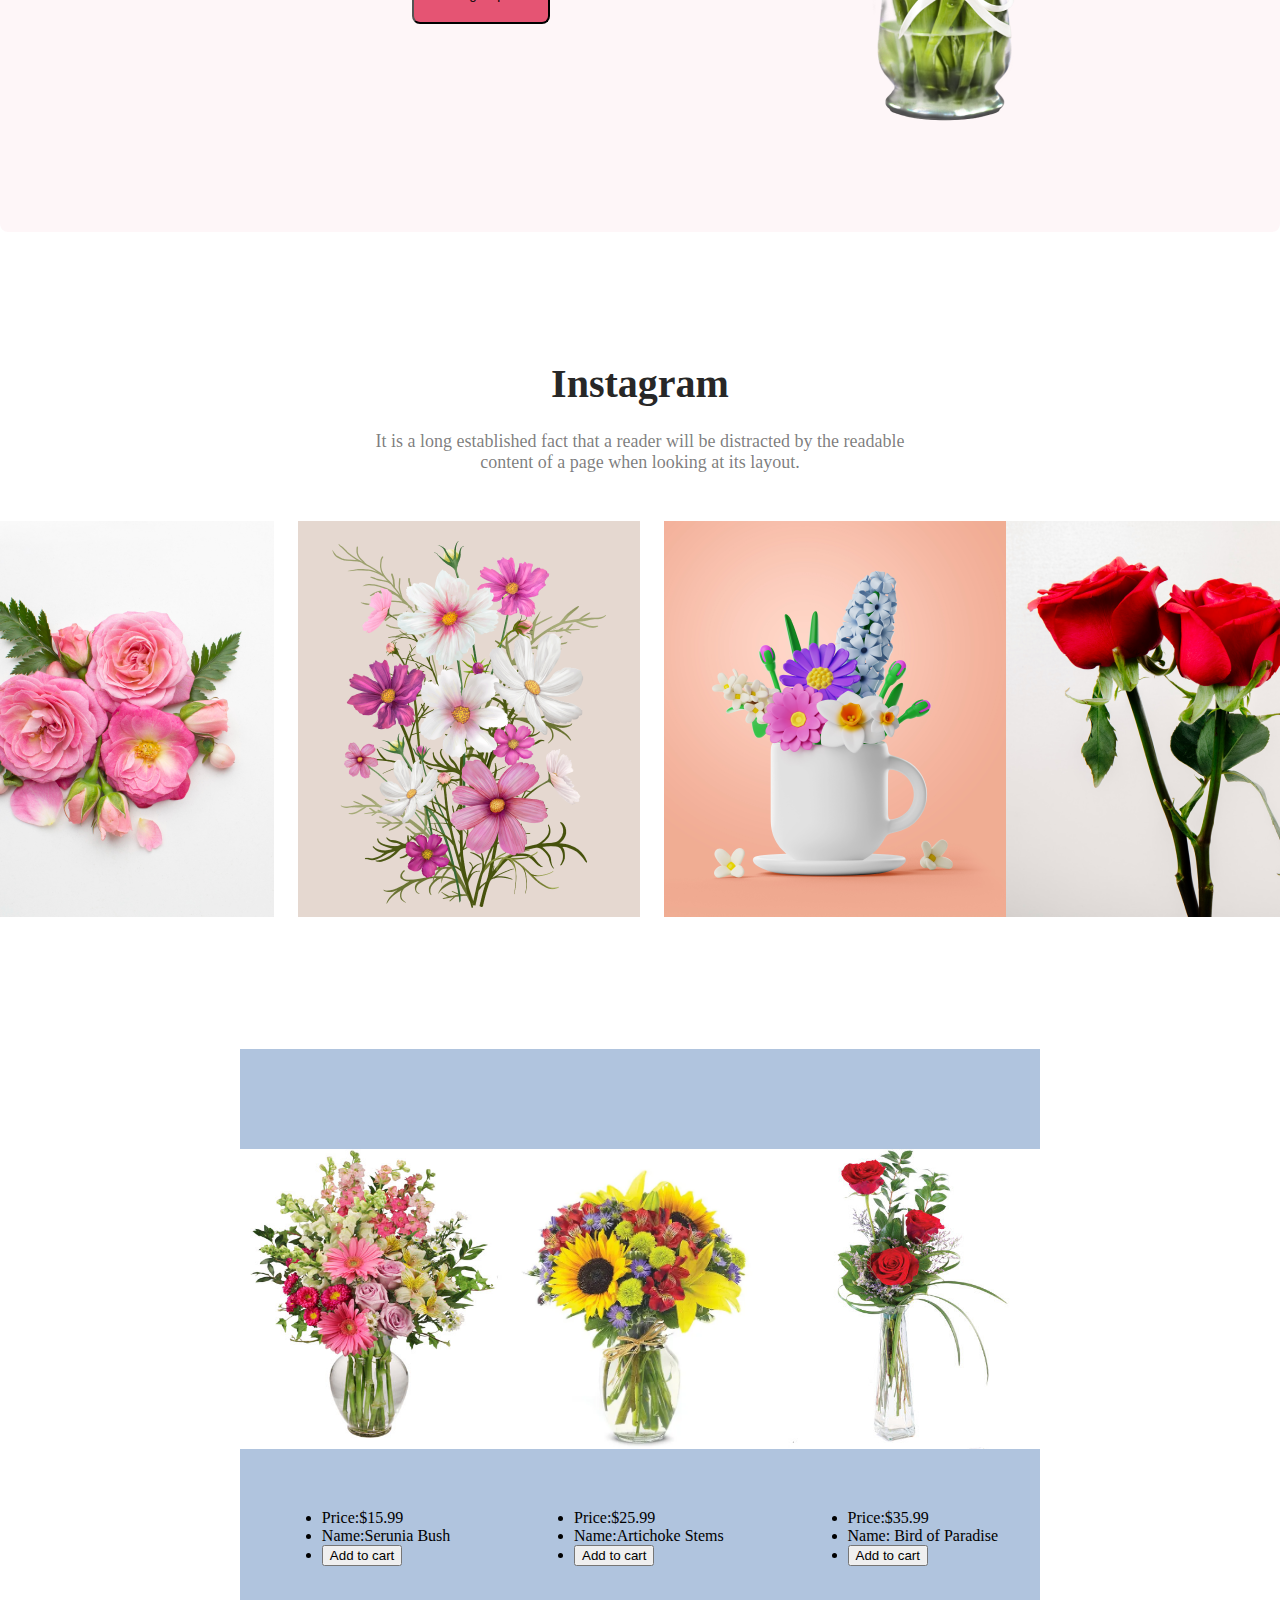
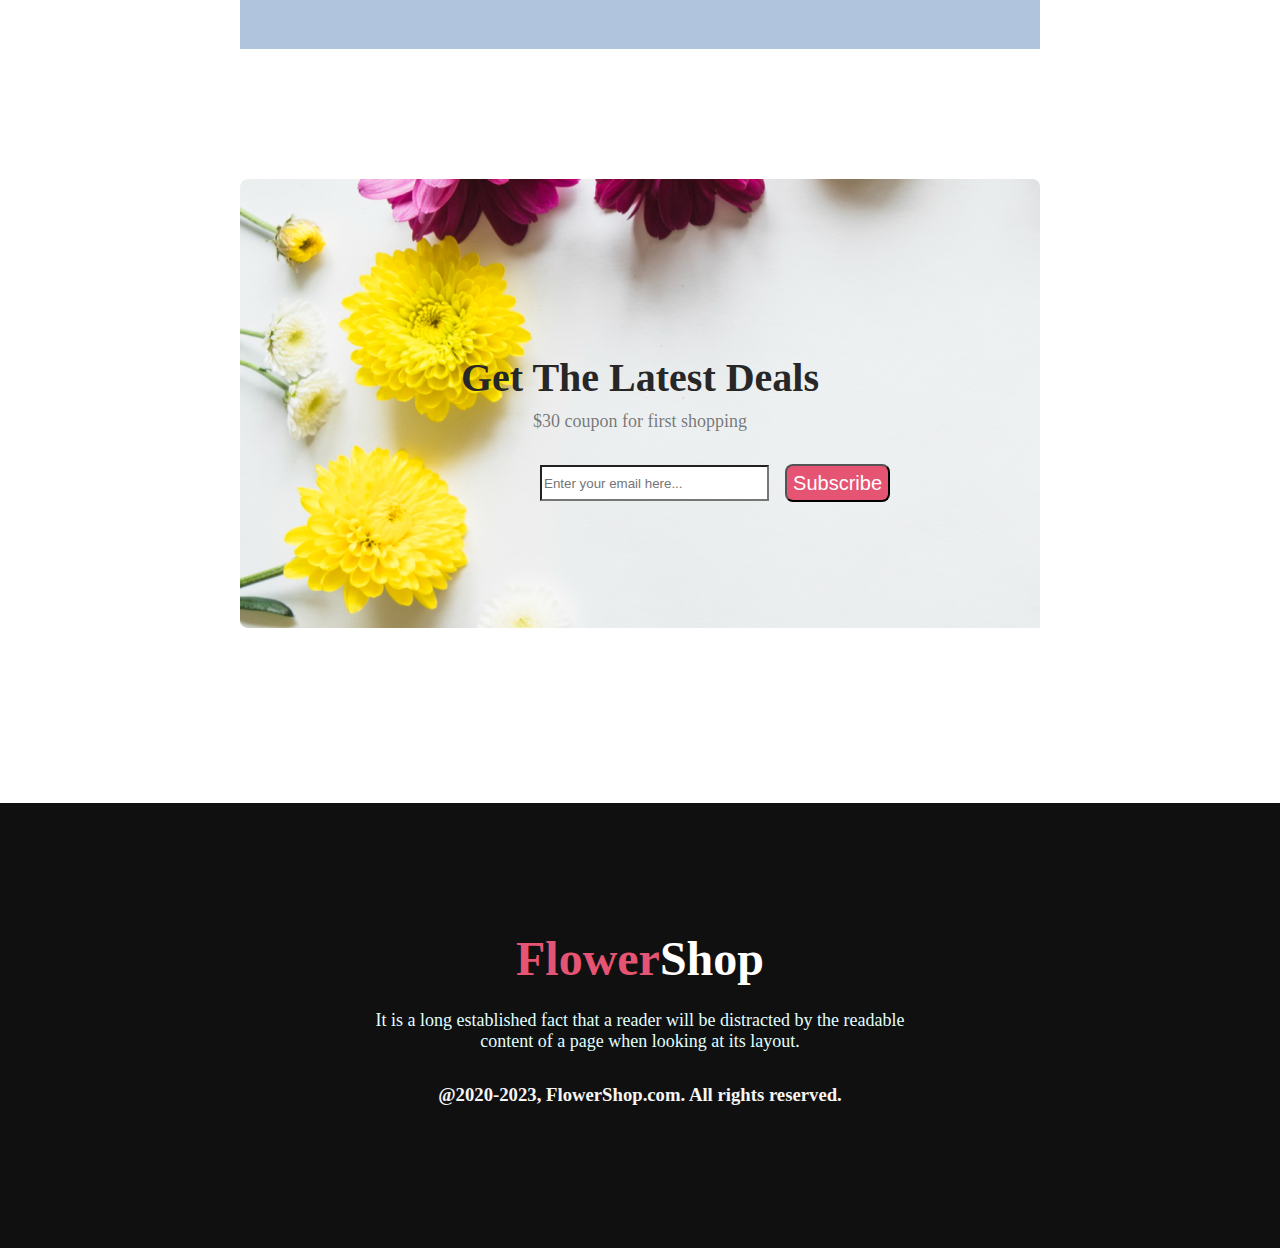
==== commit fffdd081: "added extra section" ====
--- a/index.html
+++ b/index.html
@@ -121,29 +121,31 @@
         <section class="section-extra">
             <div class="extra-section-container">
                 <div class="extra-section-image">
-                    <img src="./images/flower1.jpg" alt="">
-                    <img src="./images/flower2.jpg" alt="">
-                    <img src="./images/flower3.jpg" alt="">
+                    <img style="width:300px;height:300px; " src="./images/flower1.jpg" alt="">
+                    <img style="width:300px;height:300px" src="images/flower4.jpg" alt="">
+                    <img style="width:300px;height:300px" src="./images/flower3.jpg" alt="">
                 </div>
-                <div class="flower-name">
+                <div class="list">
                     <ul>
-                        <li>Serunia Bush</li>
-                        <li>Dried Artichoke Stems</li>
-                        <li>Bird of Paradise</li>
+                        <li> Price:$15.99</li>
+                        <li> Name:Serunia Bush</li>
+                        <li> <button> Add to cart</button></li>
+                    </ul>
+
+
+                    <ul>
+                        <li>Price:$25.99</li>
+                        <li>Name:Artichoke Stems</li>
+                        <li> <button> Add to cart</button></li>
+                    </ul>
+
+                    <ul>
+                        <li>Price:$35.99</li>
+                        <li>Name: Bird of Paradise</li>
+                        <li> <button> Add to cart</button></li>
                     </ul>
                 </div>
-                <div class="price">
-                    <ul>
-                        <li>$24.95</li>
-                        <li>30.25 </li>
-                        <li> 35.70</li>
-                    </uL>
-                </div>
-                <div class="add-to-cart">
-                    <button>Add to cart</button>
-                    <button> Add to cart</button>
-                    <button> Add to cart</button>
-                </div>
+
             </div>
         </section>
 
--- a/index.css
+++ b/index.css
@@ -197,12 +197,12 @@
 }
 
 .extra-section-container{
-    height:800px;
+    height:500px;
     margin-left:240px;
     margin-right:240px;
     background-color:lightsteelblue;
     margin-bottom:130px;
-    padding-top:150px;
+    padding-top:100px;
 }
 .extra-section-image{
     display:flex;
@@ -210,7 +210,18 @@
     align-items:center;
 }
 
-
+.flower-name{
+    display:flex;
+    justify-content:space-evenly;
+    
+}
+
+.list{
+    display:flex;
+    justify-content:space-around;
+    list-style-type:none;
+    padding-top:60px;
+}
 
 /*style for the fifth section*/
 .section-five{
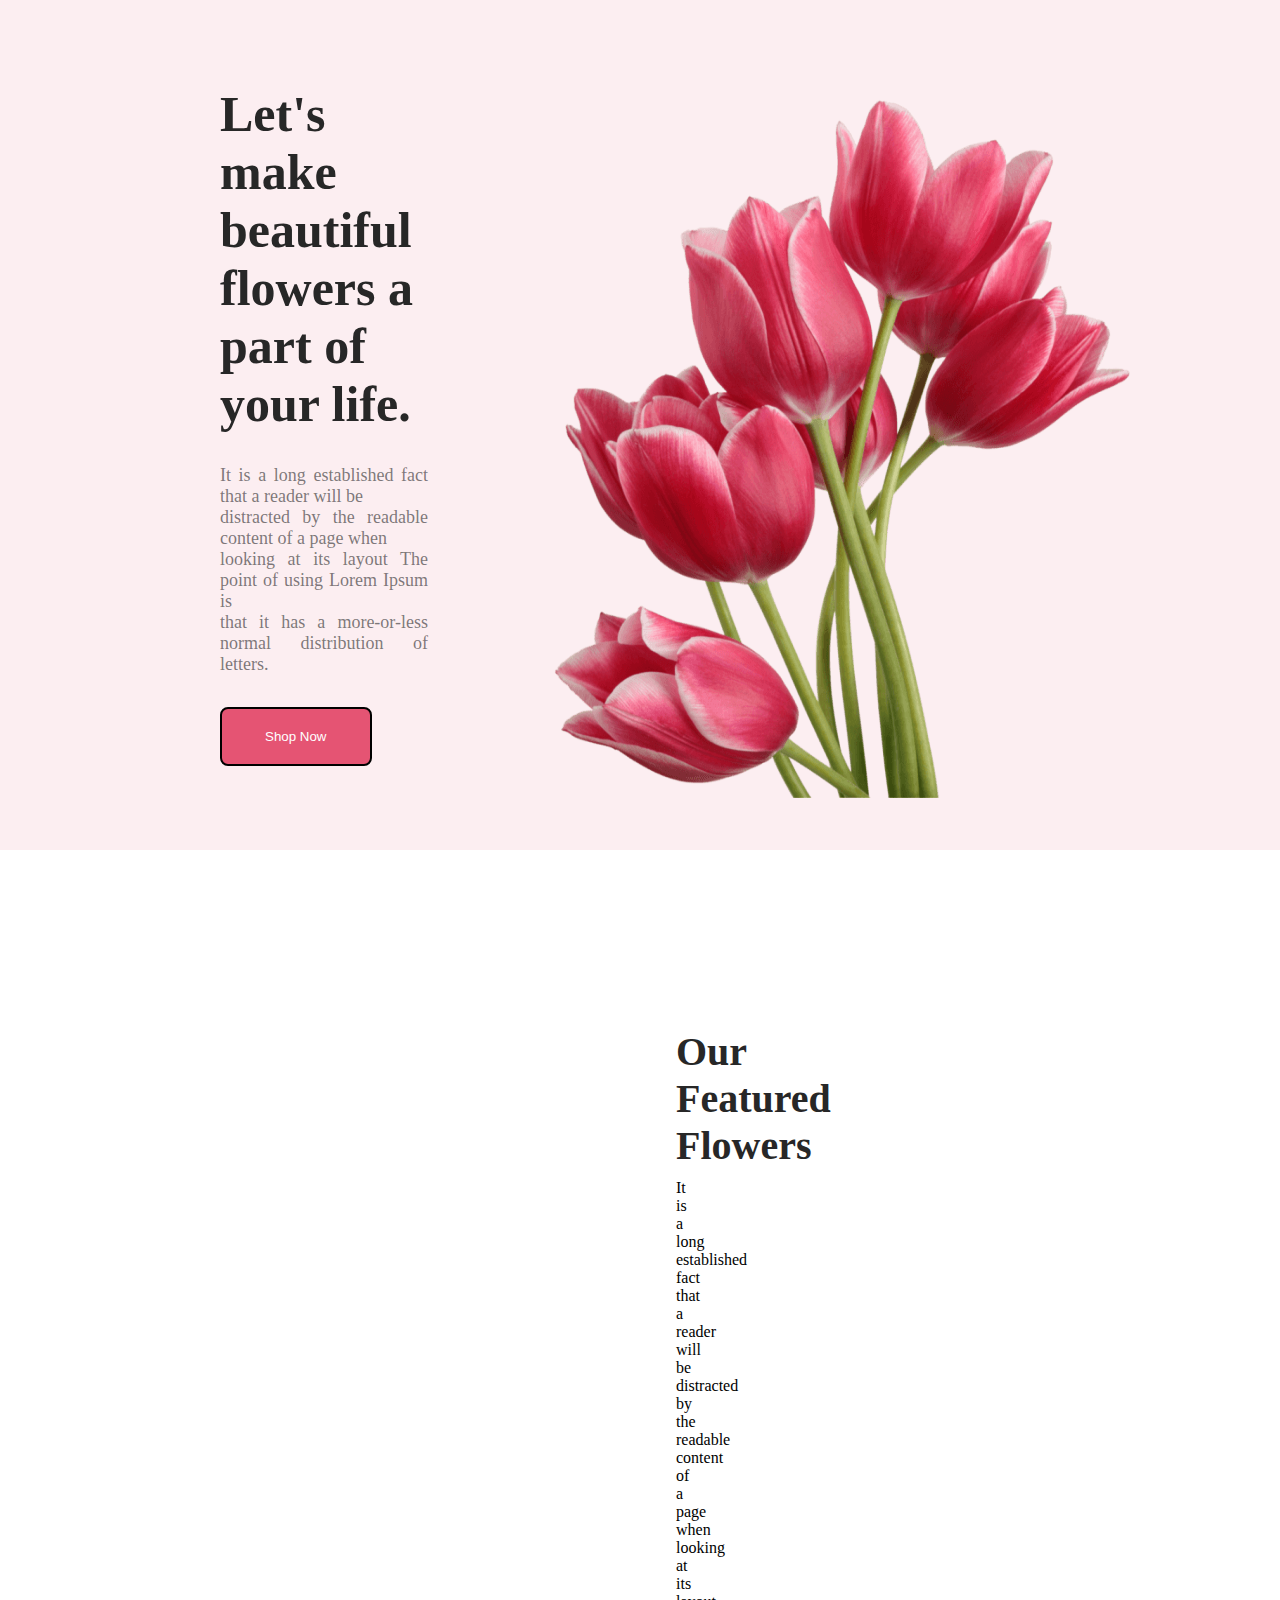
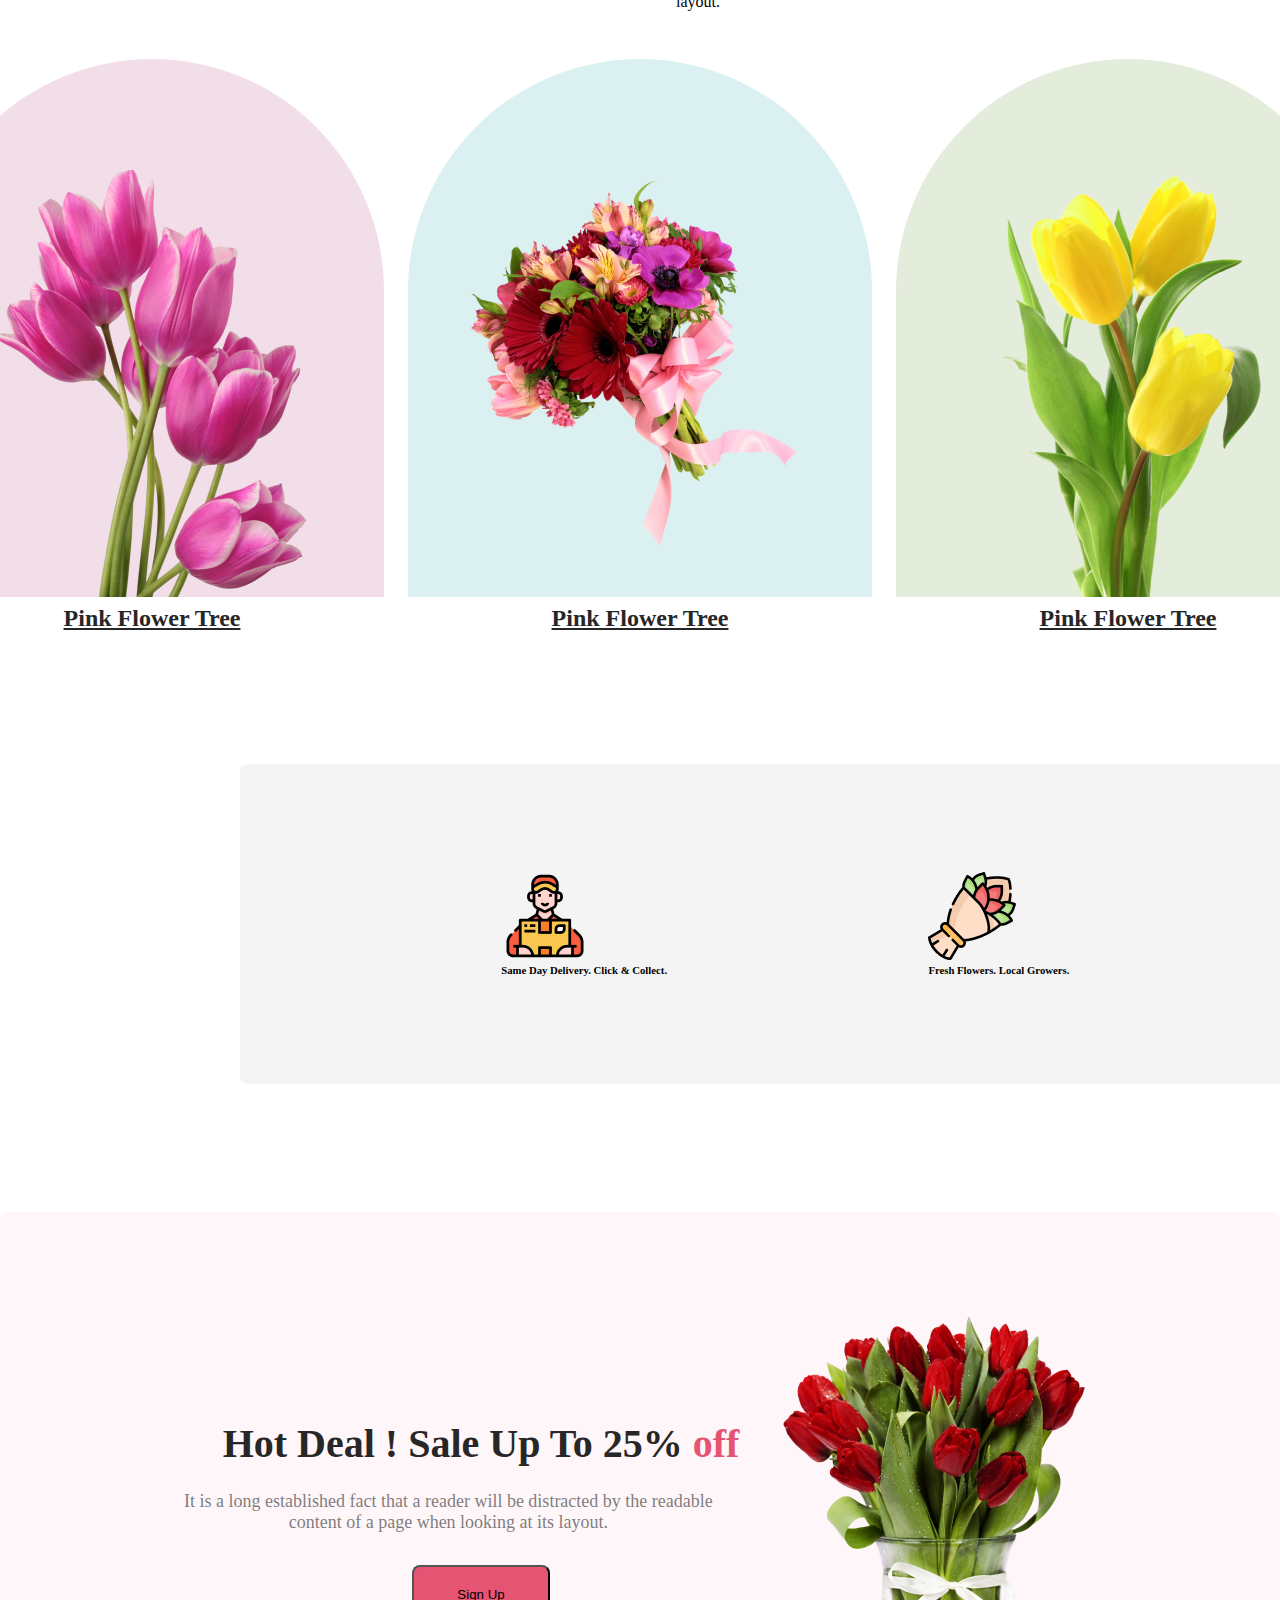
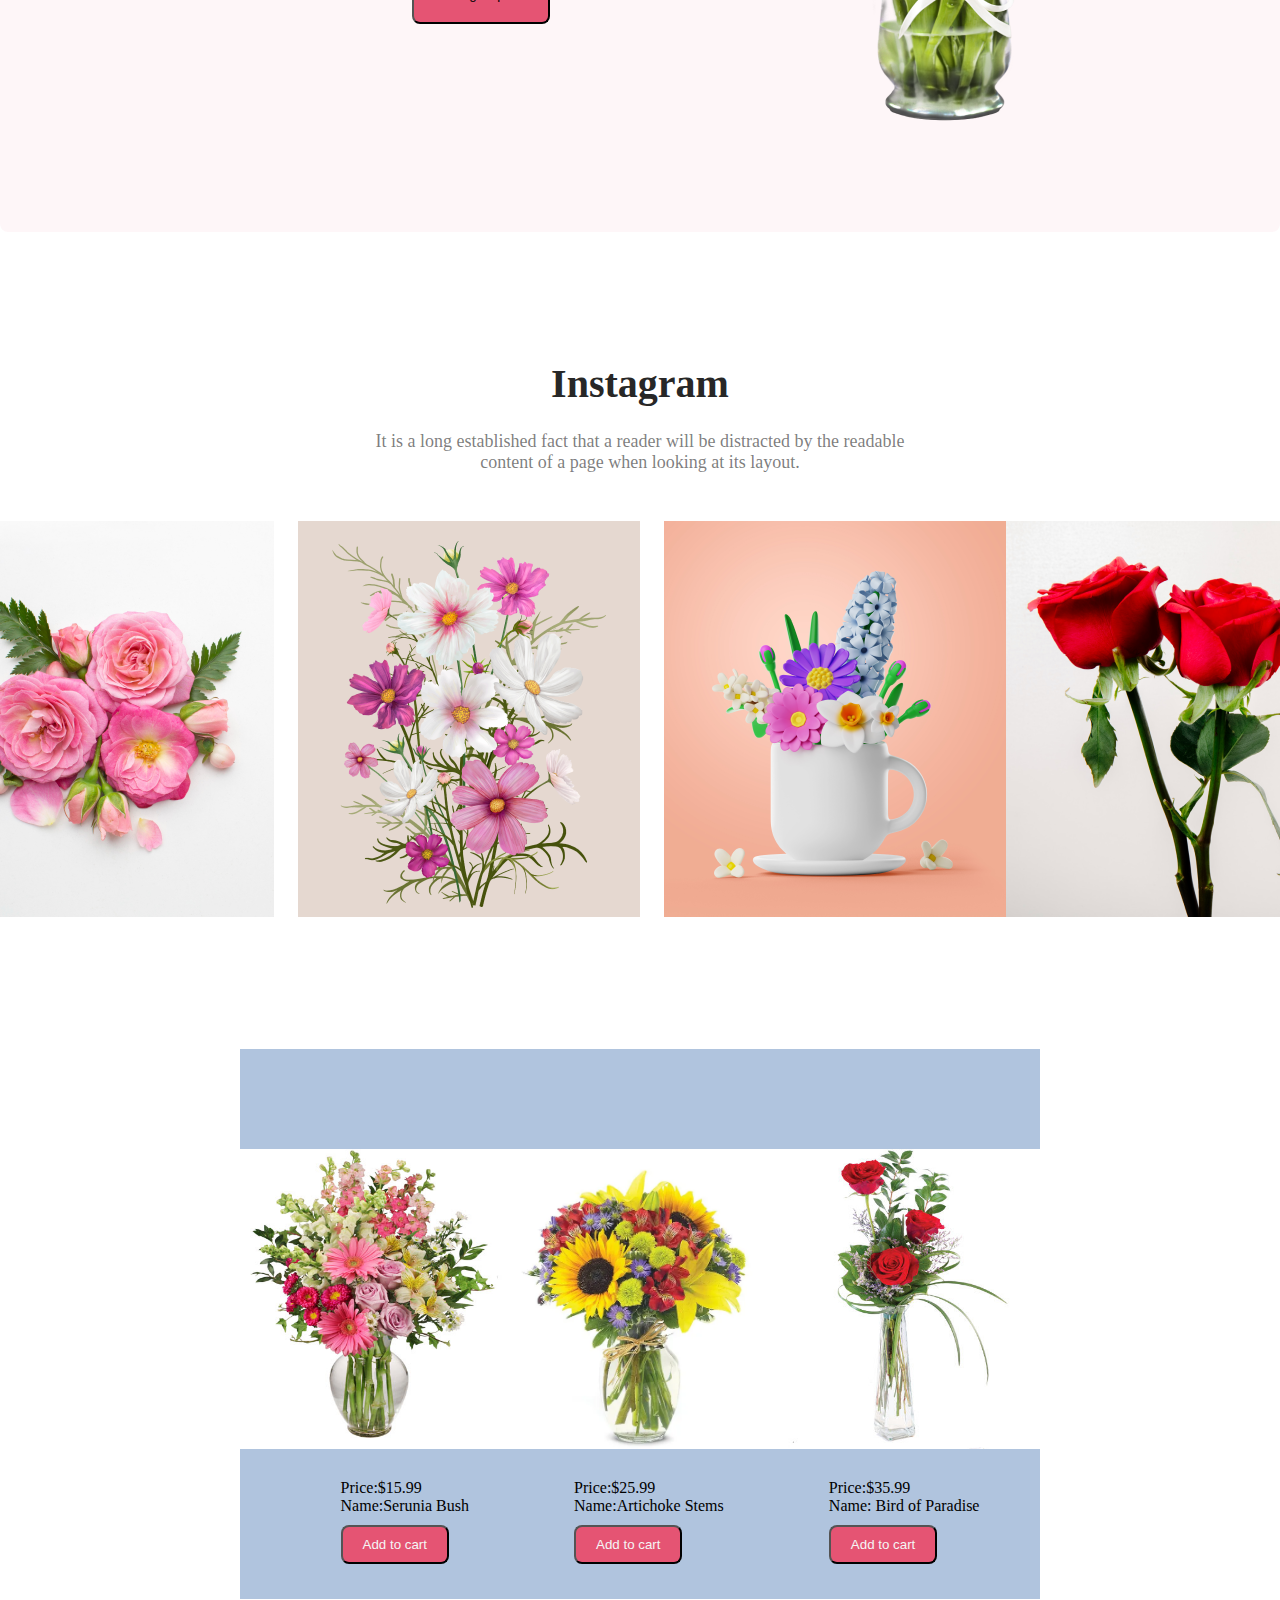
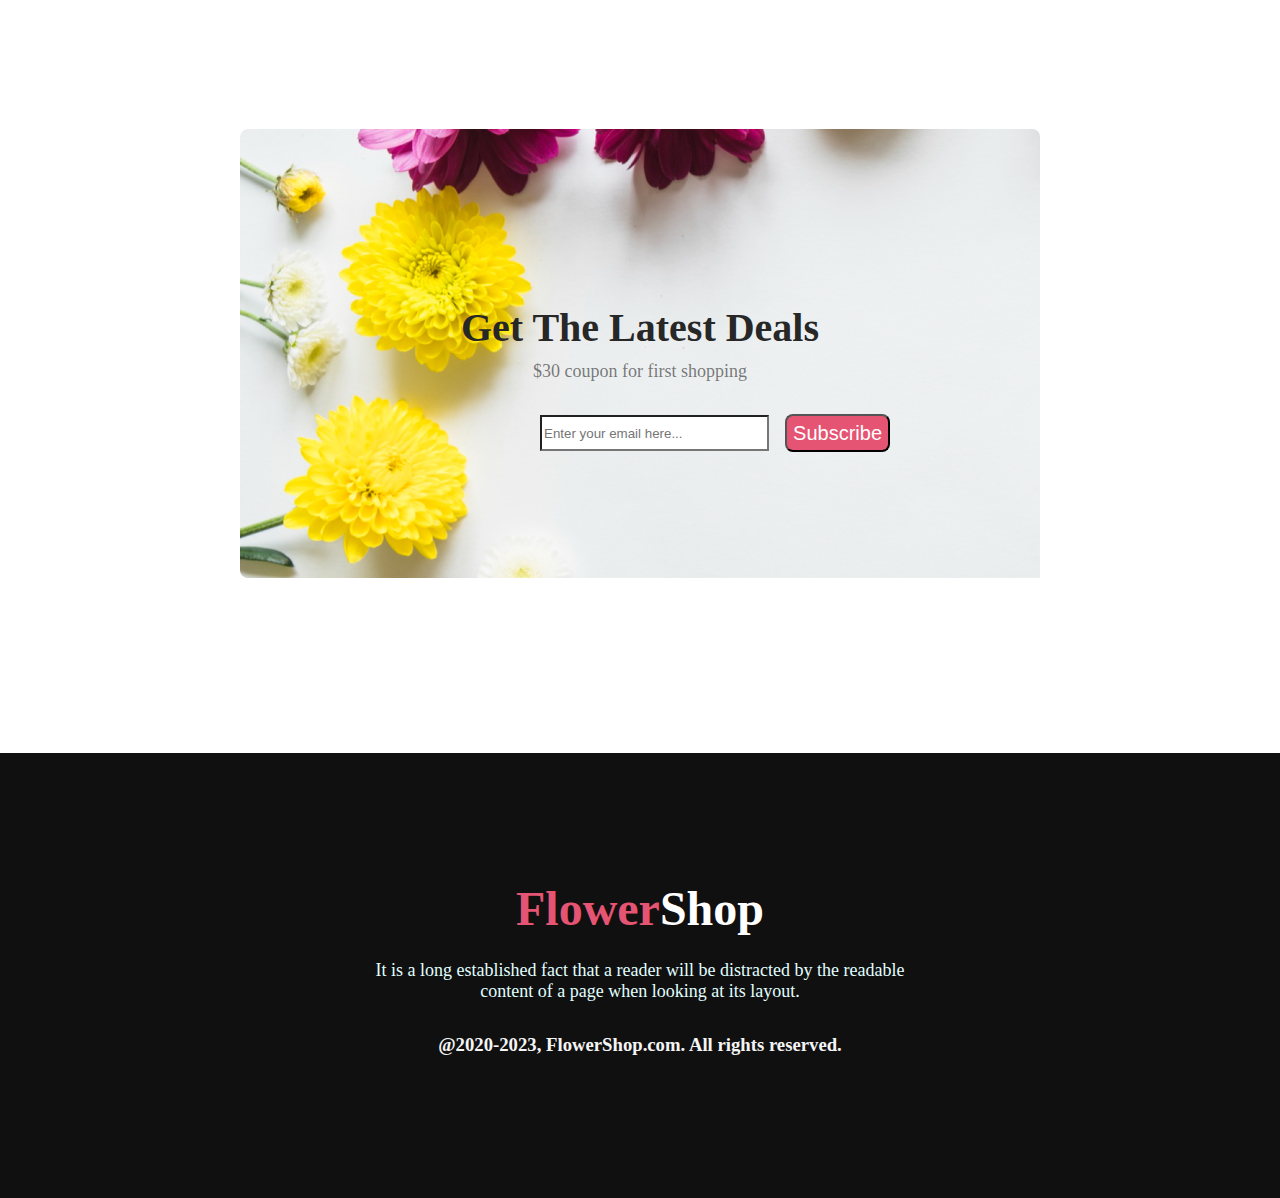
==== commit 35f43b75: "added bonus secstion" ====
--- a/index.html
+++ b/index.html
@@ -126,23 +126,23 @@
                     <img style="width:300px;height:300px" src="./images/flower3.jpg" alt="">
                 </div>
                 <div class="list">
-                    <ul>
+                    <ul class="flower-list">
                         <li> Price:$15.99</li>
                         <li> Name:Serunia Bush</li>
-                        <li> <button> Add to cart</button></li>
+                        <li> <button class="extra-button"> Add to cart</button></li>
                     </ul>
 
 
-                    <ul>
+                    <ul class="flower-list">
                         <li>Price:$25.99</li>
                         <li>Name:Artichoke Stems</li>
-                        <li> <button> Add to cart</button></li>
+                        <li> <button class="extra-button"> Add to cart</button></li>
                     </ul>
 
-                    <ul>
+                    <ul class="flower-list">
                         <li>Price:$35.99</li>
                         <li>Name: Bird of Paradise</li>
-                        <li> <button> Add to cart</button></li>
+                        <li> <button class="extra-button"> Add to cart</button></li>
                     </ul>
                 </div>
 
--- a/index.css
+++ b/index.css
@@ -197,7 +197,7 @@
 }
 
 .extra-section-container{
-    height:500px;
+    height:450px;
     margin-left:240px;
     margin-right:240px;
     background-color:lightsteelblue;
@@ -219,10 +219,22 @@
 .list{
     display:flex;
     justify-content:space-around;
+    padding-top:30px;
+    padding-left:28px;
+    padding-right:28px;
+}
+.flower-list{
     list-style-type:none;
-    padding-top:60px;
-}
-
+}
+
+.extra-button{
+padding: 10px 20px;
+align-items: flex-start;
+border-radius: 8px;
+background: #E55473;
+color:whitesmoke;
+margin-top:10px;
+}
 /*style for the fifth section*/
 .section-five{
     width:100%;    
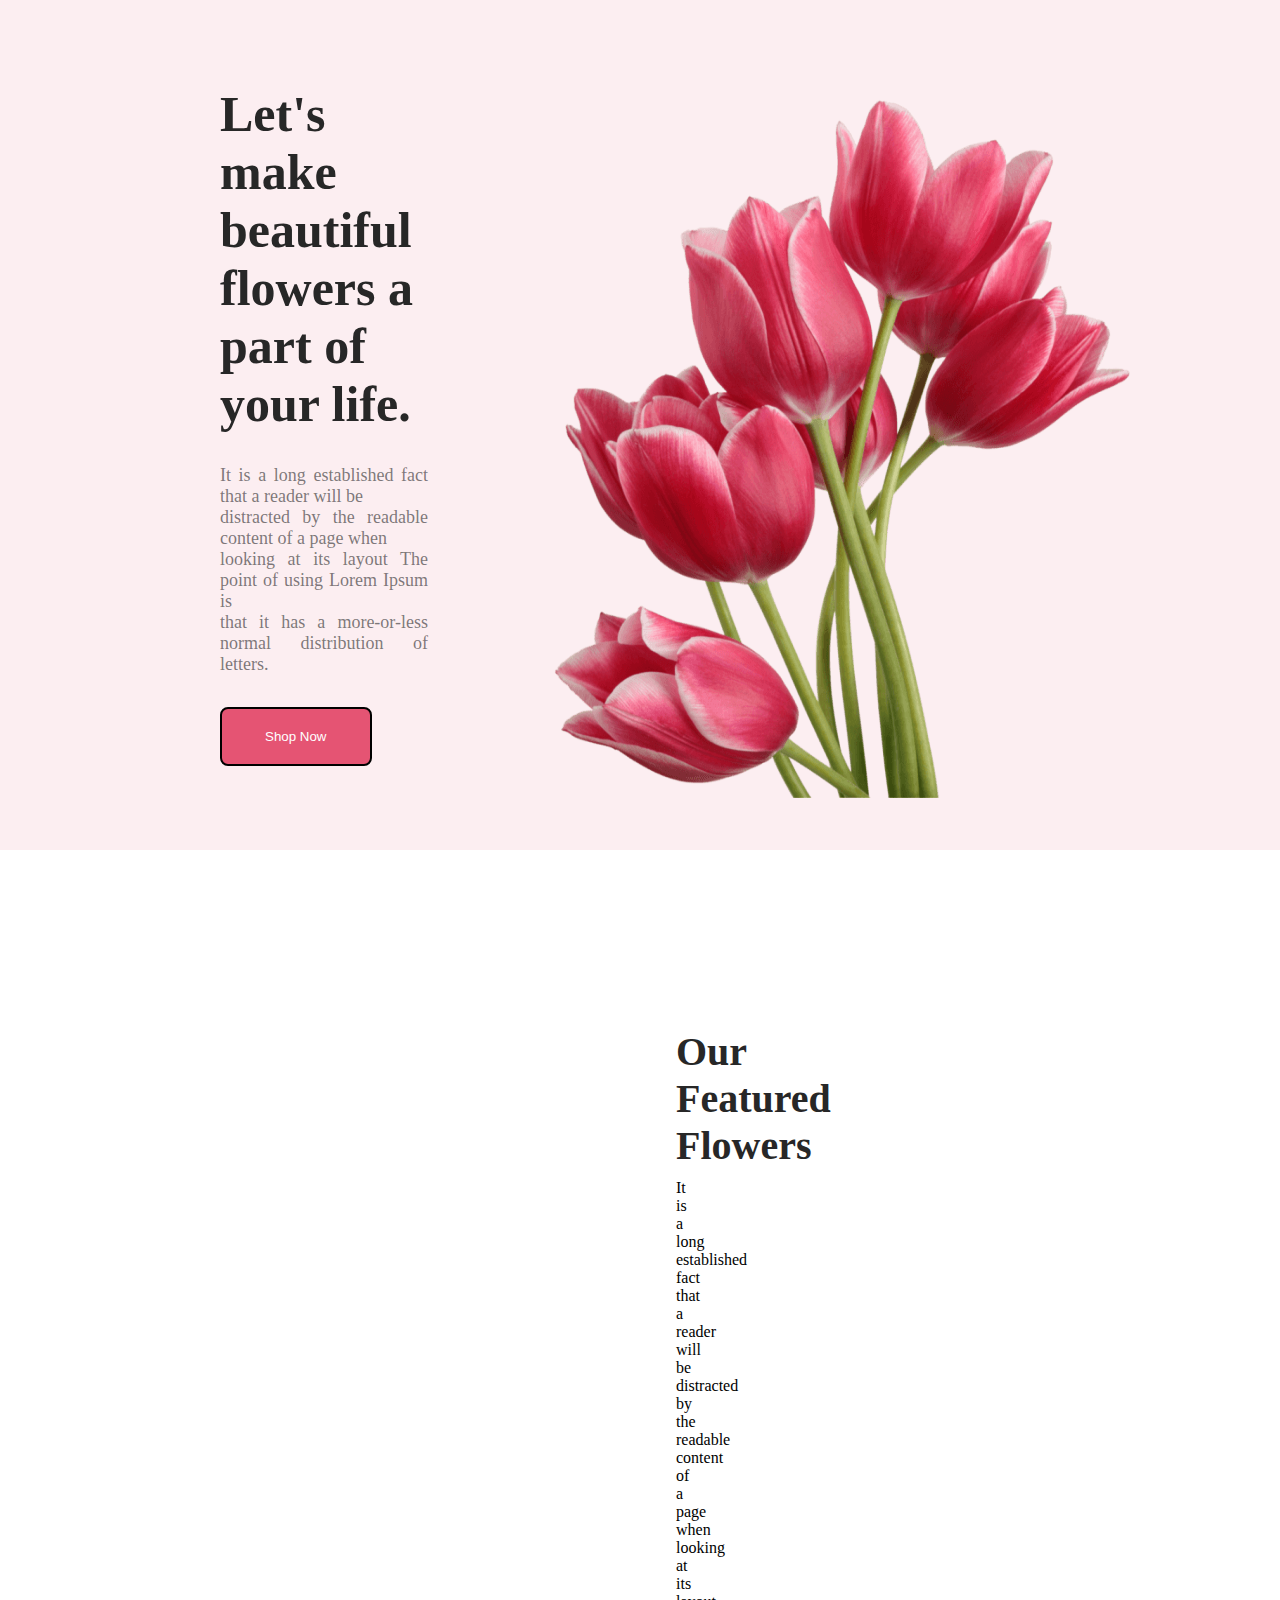
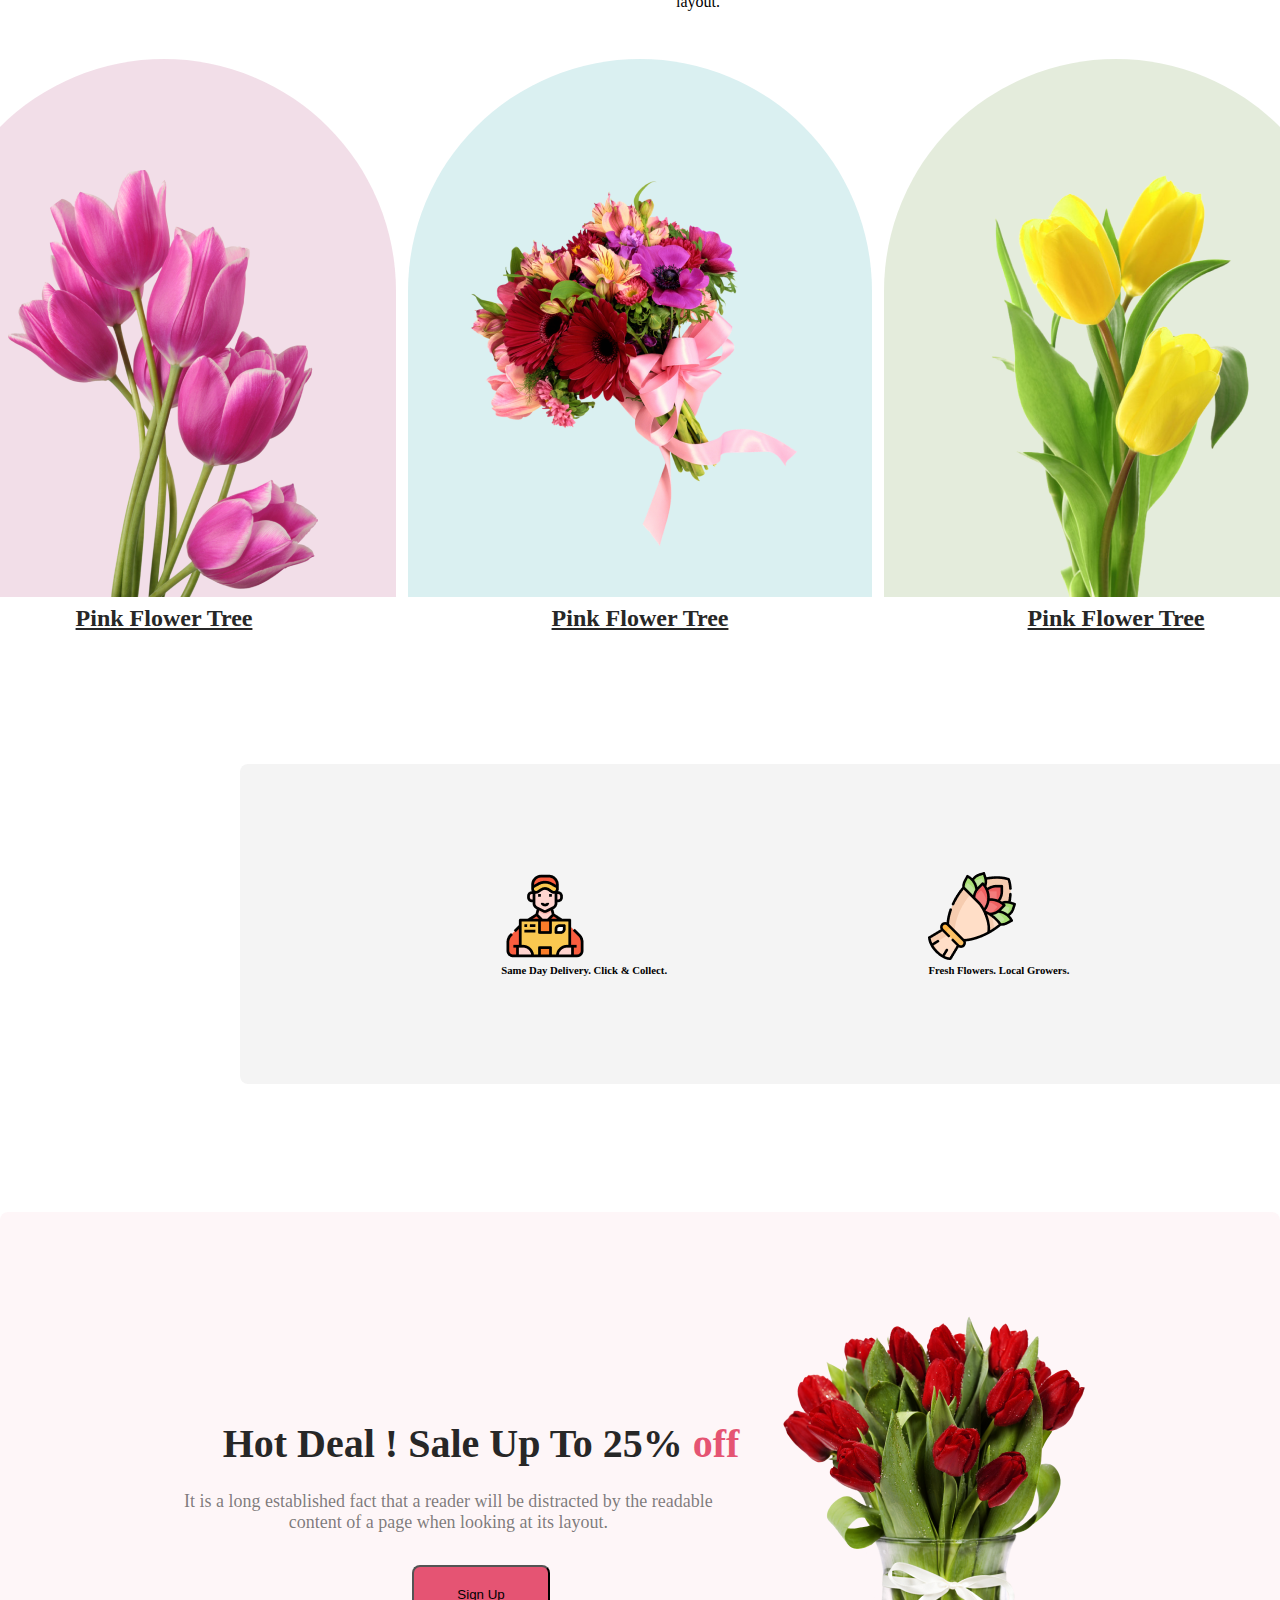
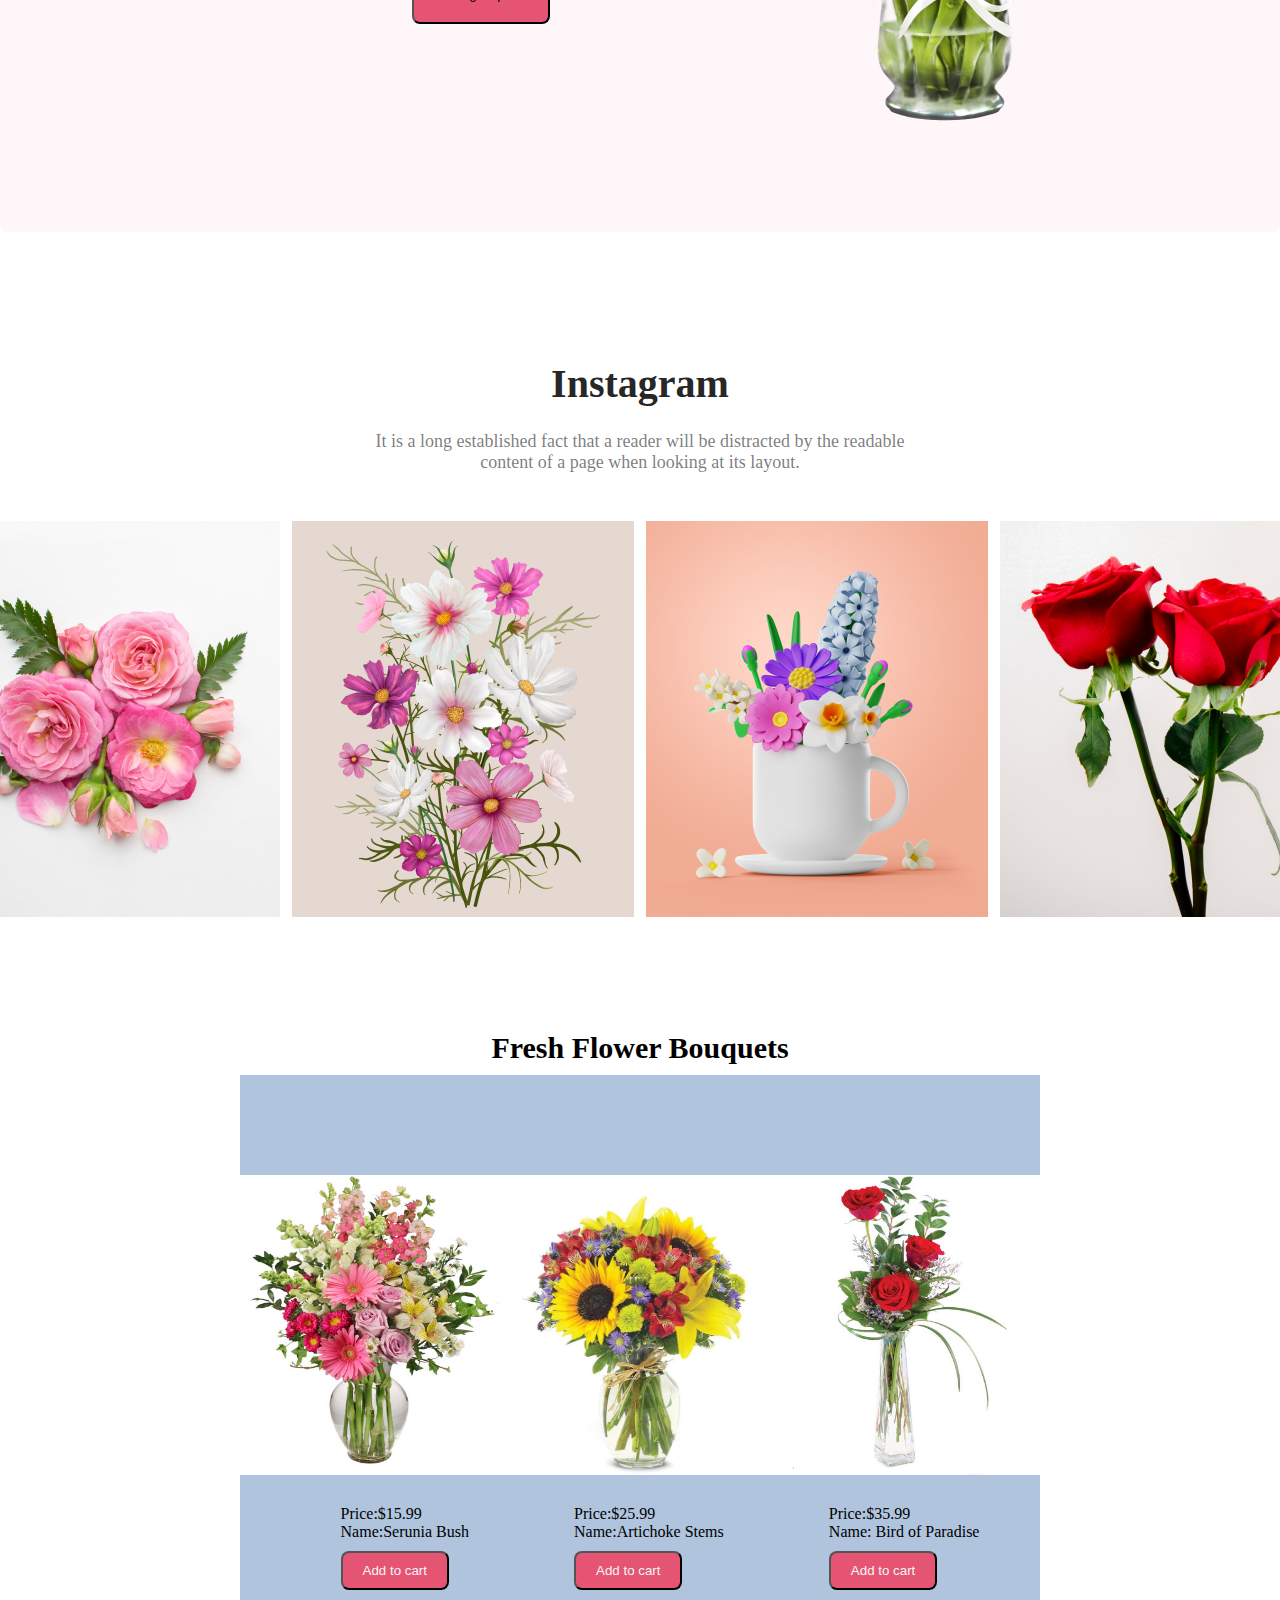
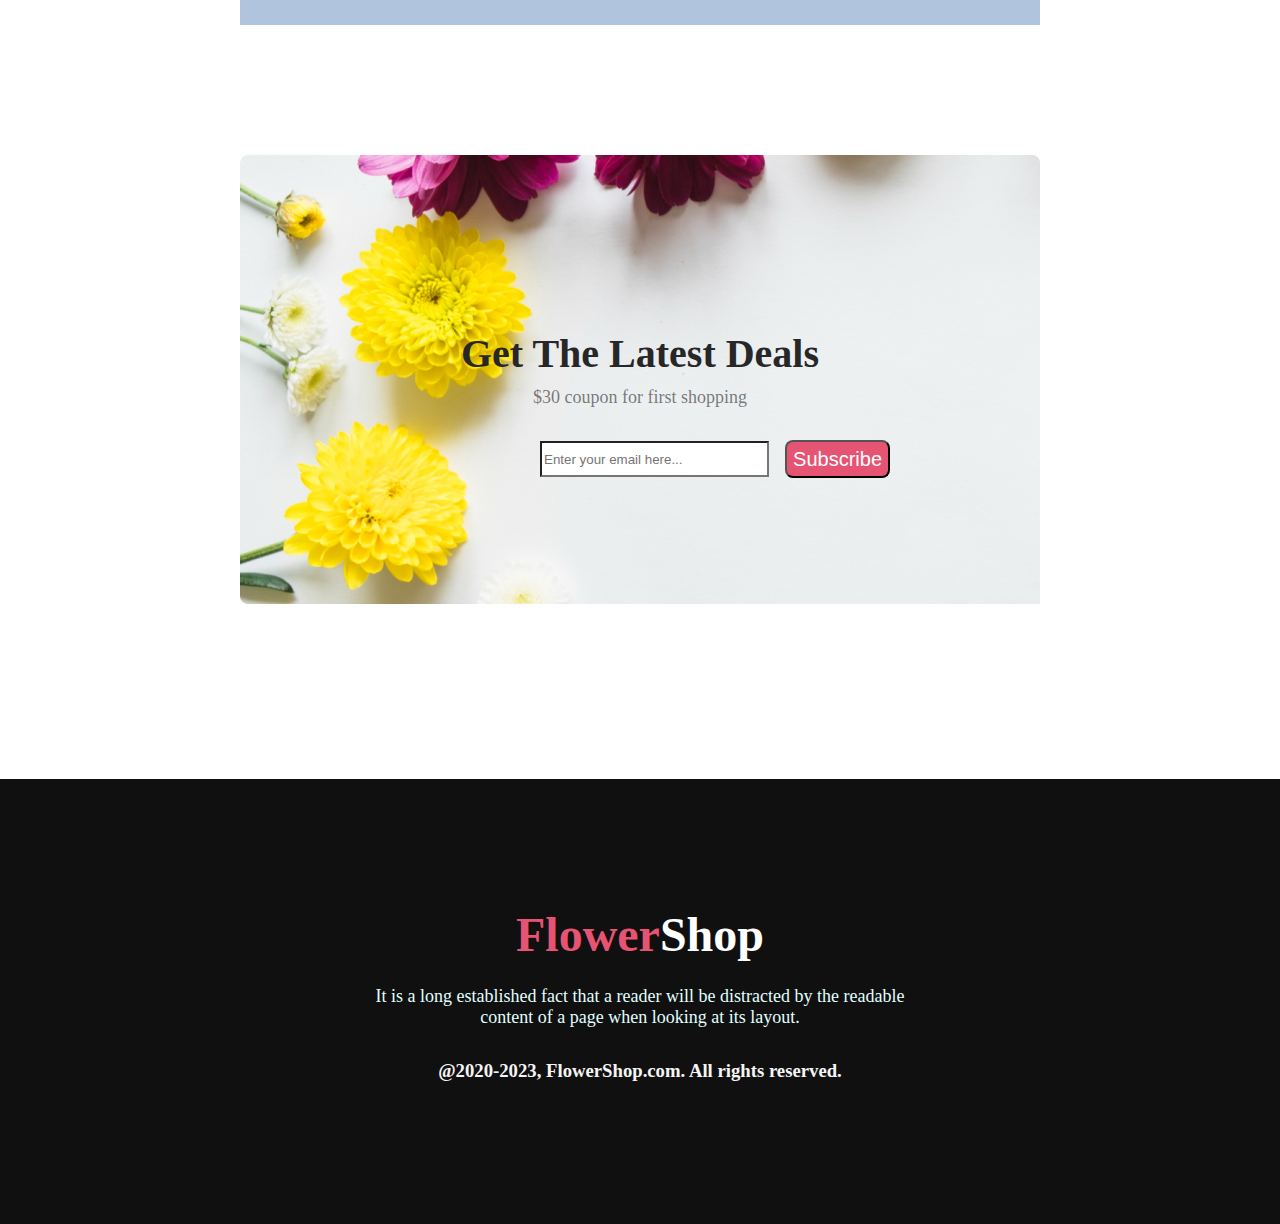
==== commit 47943b07: "edited some minor  things" ====
--- a/index.html
+++ b/index.html
@@ -24,7 +24,7 @@
             <div class="sec-one-img">
                 <img id="sec-one-img-id" src="./images/pngwing 10.png" alt="">
             </div>
-    </main>
+    
     </section>
 
 
@@ -108,7 +108,7 @@
                     <img id="secfour-img2" src="./images/Rectangle 4.png" alt="">
                 </div>
 
-                <div class="image-center">
+                <div class="image-center-padding">
                     <img id="secfour-img3" src="./images/Rectangle 5.png" alt="">
                 </div>
 
@@ -119,6 +119,7 @@
         </section>
 
         <section class="section-extra">
+            <h1 style="text-align: center; font-size:30px; padding-bottom:10px;"> Fresh Flower Bouquets</h1>
             <div class="extra-section-container">
                 <div class="extra-section-image">
                     <img style="width:300px;height:300px; " src="./images/flower1.jpg" alt="">
@@ -174,7 +175,7 @@
                 <h3 style="color:whitesmoke">@2020-2023, FlowerShop.com. All rights reserved. </h3>
             </div>
         </footer>
-
+    </main>
 </body>
 
 </html>--- a/index.css
+++ b/index.css
@@ -102,7 +102,7 @@
 }
 
 .image-center-padding{
-    padding-right:24px;
+    padding-right:12px;
 }
 /*style for the second part of second section*/
 
@@ -170,7 +170,7 @@
     flex-direction:column;
     align-items:center;
     margin-top:128px;
-    margin-bottom:128px;
+    margin-bottom:110px;
 
 }
 .fourth-sec-text{
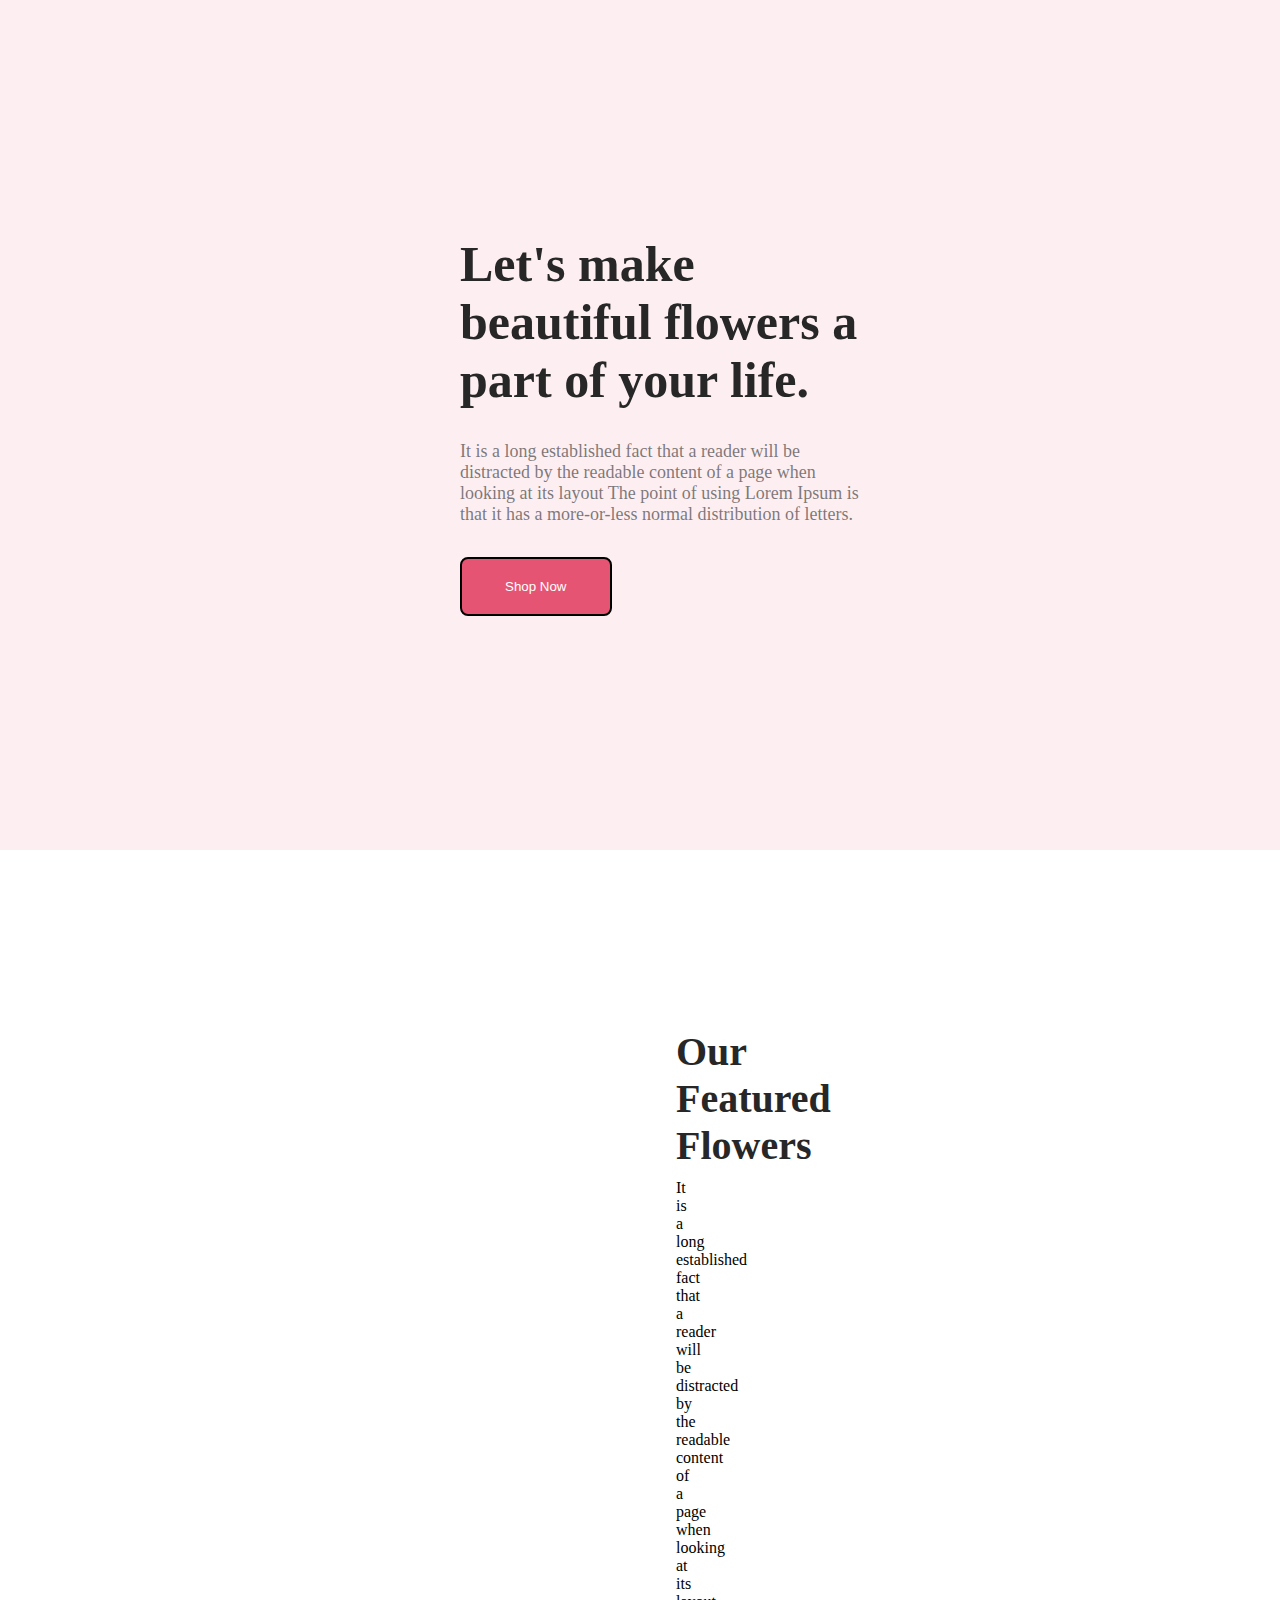
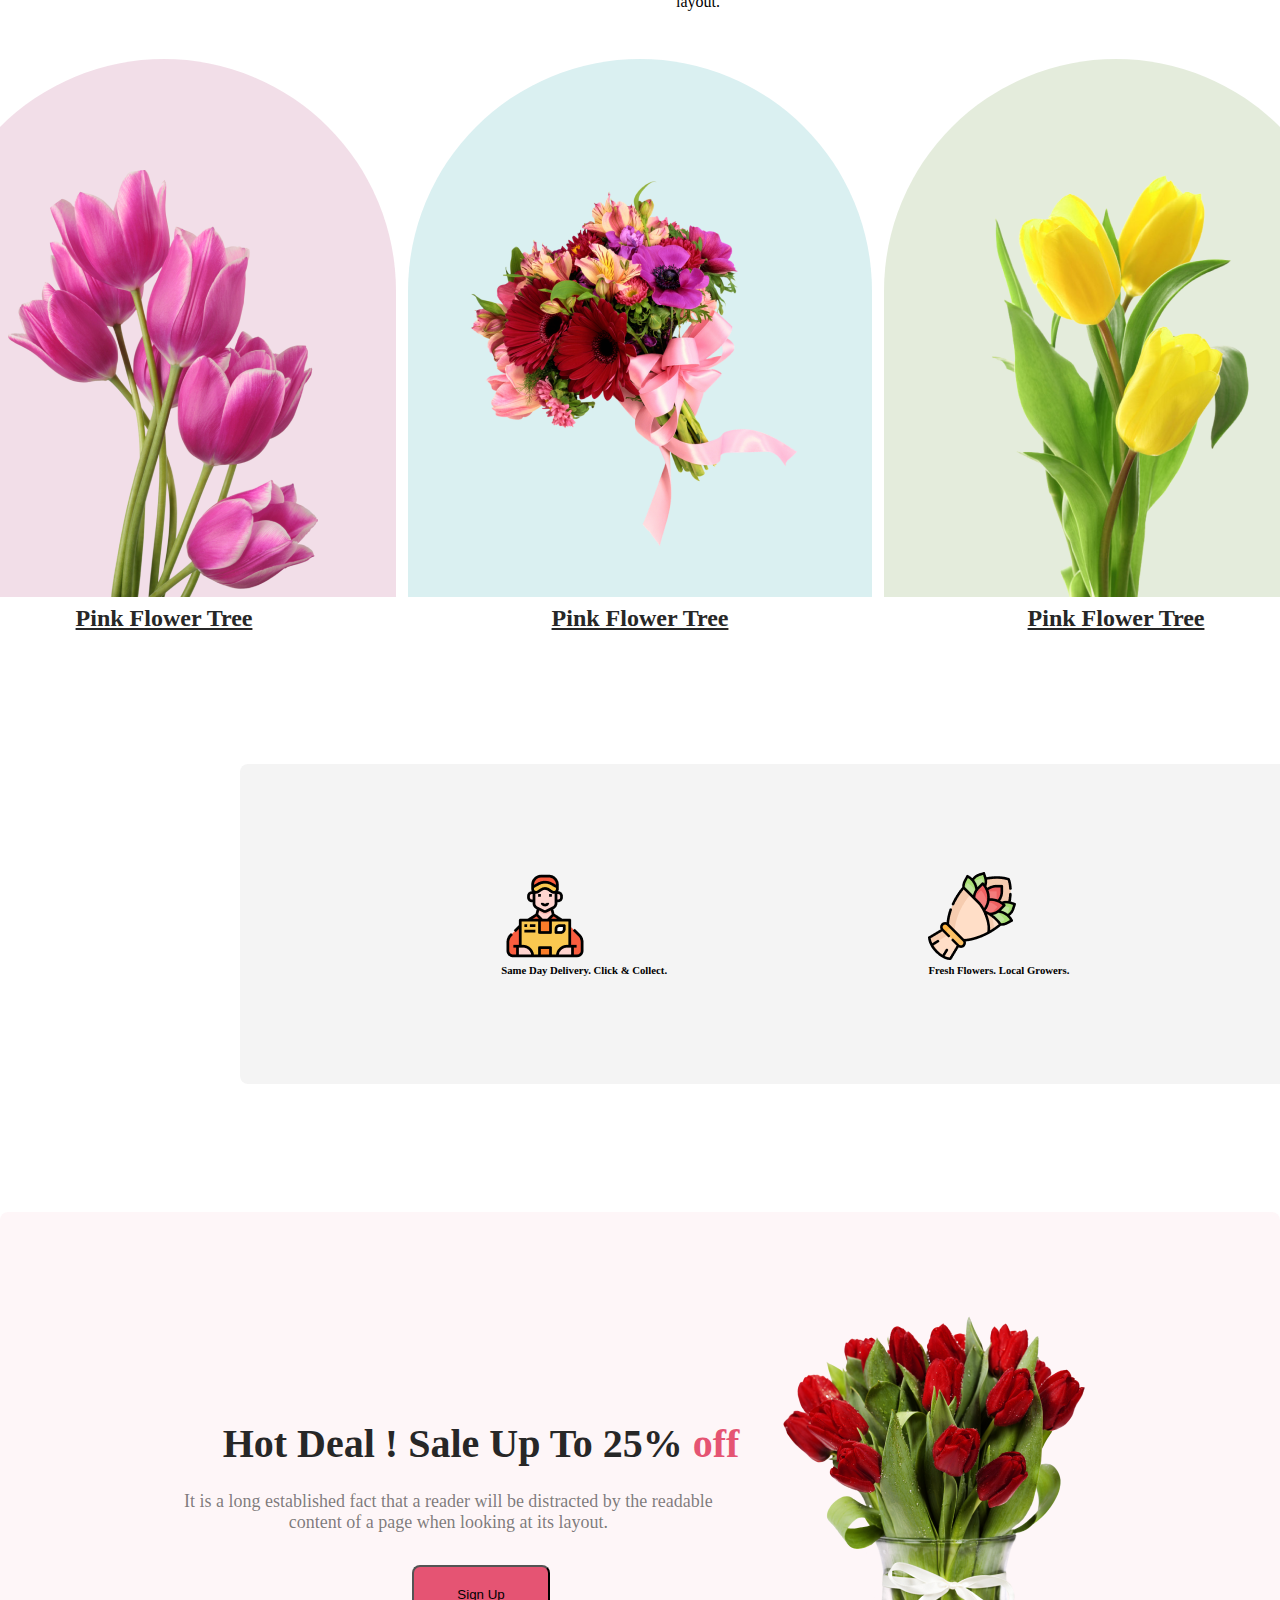
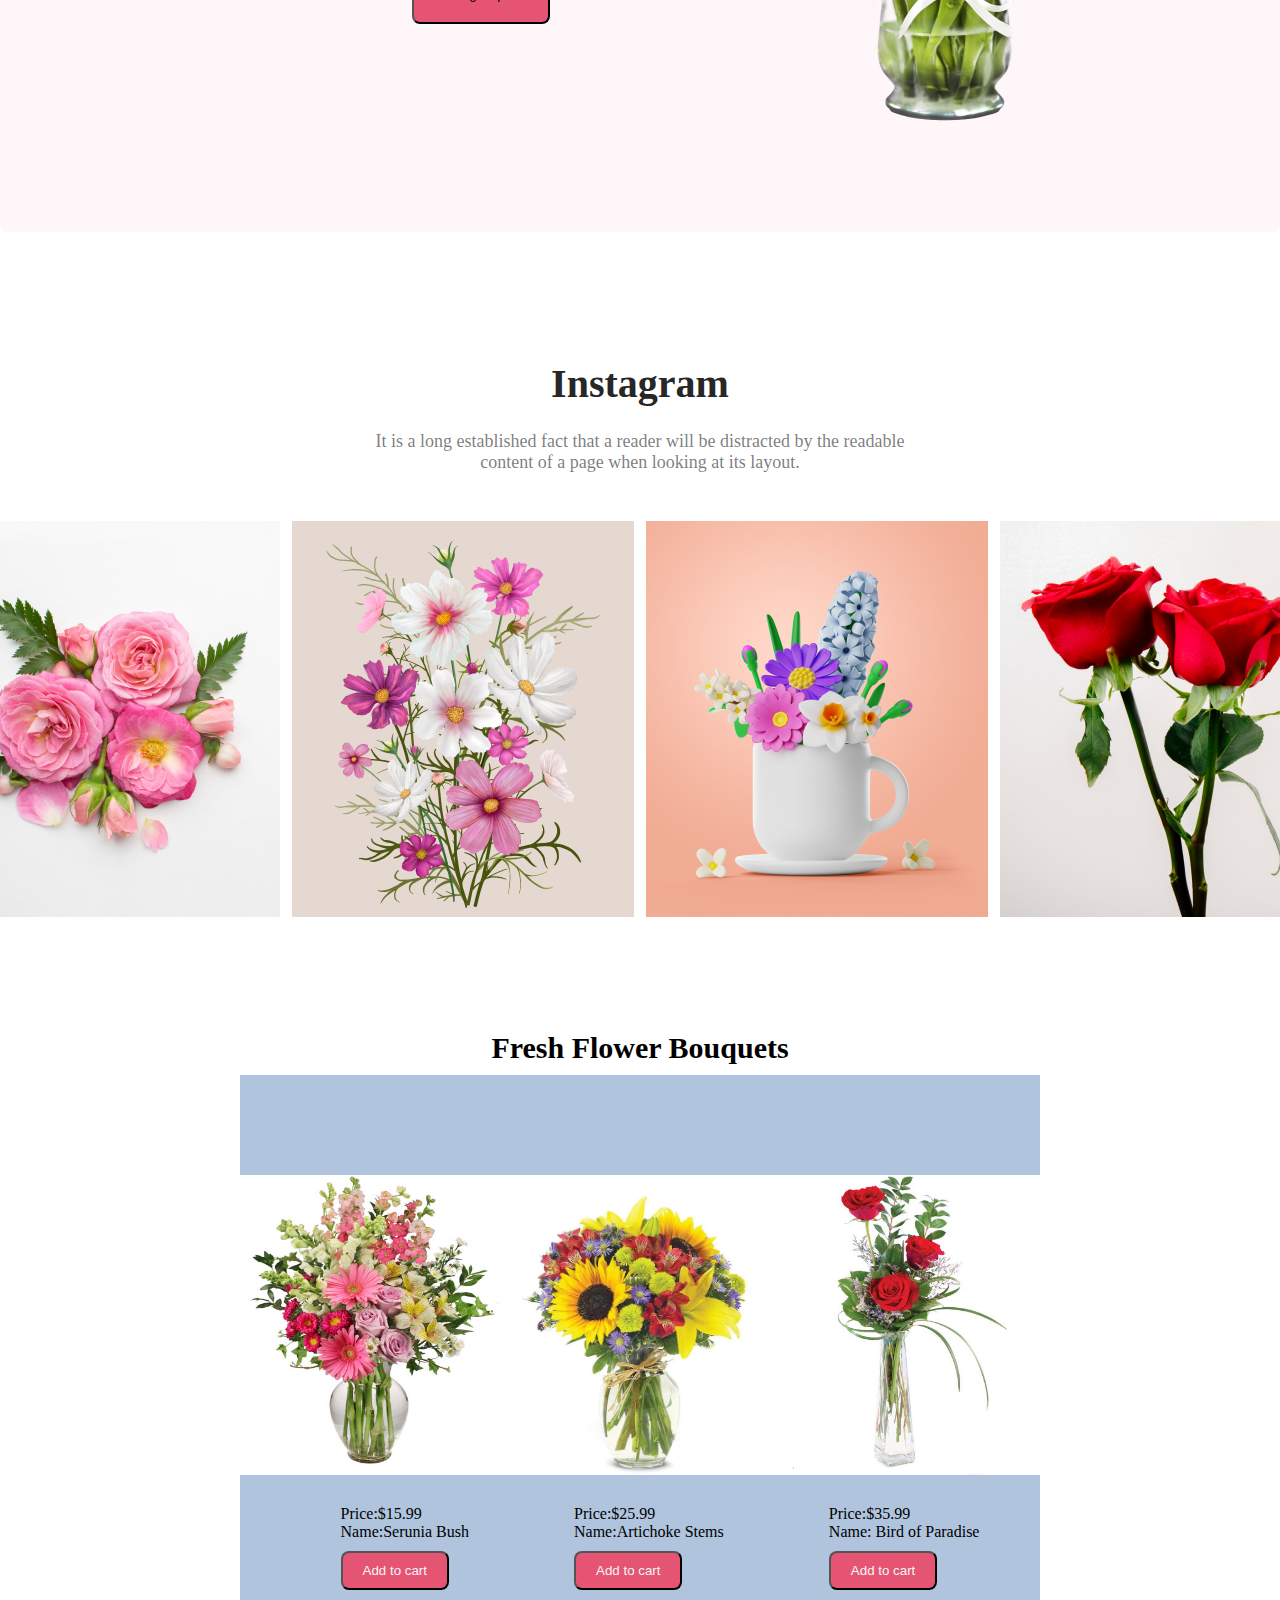
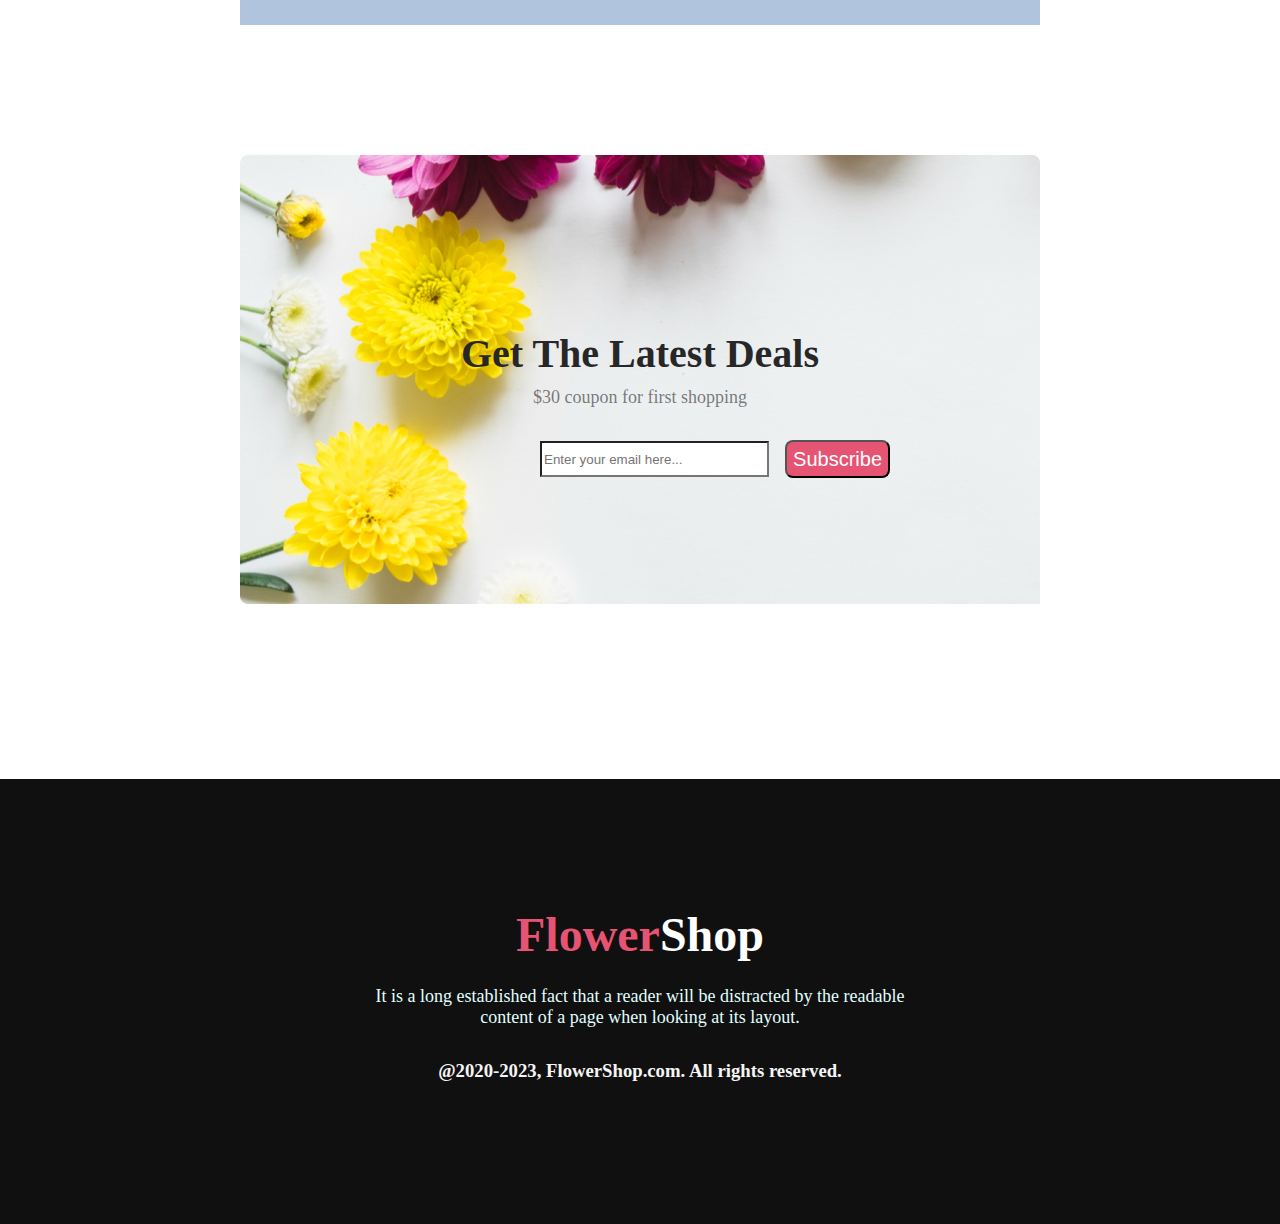
==== commit a9d2b34f: "edited first secsion" ====
--- a/index.html
+++ b/index.html
@@ -4,7 +4,7 @@
 <head>
     <meta charset="UTF-8">
     <meta name="viewport" content="width=device-width, initial-scale=1.0">
-    <title>Flower Shop </title>
+    <title>Flower Shop Website</title>
     <link rel="stylesheet" href="index.css">
 
 </head>
@@ -12,7 +12,8 @@
 <body>
     <main>
         <section class="section-one">
-            <div class="div-text-container">
+        <div class="sec-one-container">
+            <div class="sec-one-text">
                 <h1 class="sec-one-heading"> Let's make<br>beautiful flowers a <br> part of your life.</h1>
                 <p class="sec-one-para"> It is a long established fact that a reader will be<br>
                     distracted by the readable content of a page when<br>
@@ -21,160 +22,165 @@
 
                 <button class="sec-one-btn"> Shop Now </button>
             </div>
+
             <div class="sec-one-img">
                 <img id="sec-one-img-id" src="./images/pngwing 10.png" alt="">
             </div>
-    
-    </section>
 
+         </div>
 
-    <!--second section start from here-->
-
-
-    <section class="second-section">
-
-        <div class="second-sec-text">
-            <h3 class="second-sec-heading"> Our Featured Flowers</h3>
-            <p class="second-sec-para"> It is a long established fact that a reader will be distracted by the readable
-                <br>content of a page when looking at its layout.
-            </p>
-        </div>
-
-        <div class="second-sec-image">
-            <div class="image-center-padding">
-                <img id="sectwo-img1" src="./images/pngwing 6.png" alt="">
-                <h6 class="underline-font-size"> Pink Flower Tree</h6>
-            </div>
-
-            <div class="image-center-padding">
-                <img id="sectwo-img2" src="./images/pngwing 5.png" alt="">
-                <h6 class="underline-font-size"> Pink Flower Tree</h6>
-            </div>
-
-            <div class="image-center">
-                <img id="sectwo-img3" src="./images/pngwing 7.png" alt="">
-                <h6 class="underline-font-size"> Pink Flower Tree</h6>
-            </div>
-
-        </div>
-
-        <div class="second-sec-box">
-            <div>
-                <img src="./images/Group 57.png" alt="">
-                <h6> Same Day Delivery. Click & Collect.</h6>
-            </div>
-
-            <div>
-                <img src="./images/Group 58.png" alt="">
-                <h6> Fresh Flowers. Local Growers.</h6>
-            </div>
-
-            <div>
-                <img src="./images/Group 59.png" alt="">
-                <h6> 24/7 Free Support.</h6>
-            </div>
-
-        </div>
-
-        <section class="section-three">
-            <div class="section-three-container">
-                <h class="section-three-heading"> Hot Deal ! Sale Up To 25% <span style="color:#E55473">off</span></h>
-                <P class="section-three-para">It is a long established fact that a reader will be distracted by the
-                    readable<br>
-                    content of a page when looking at its layout.</P>
-                <button class="section-three-btn"> Sign Up </button>
-            </div>
-            <div>
-                <img src="./images/pngwing 8.png" alt="">
-            </div>
         </section>
 
 
+        <!--second section start from here-->
 
-        <section class="fourth-section">
 
-            <div class="fourth-sec-text">
-                <h3 class="fourth-sec-heading"> Instagram</h3>
-                <p class="fourth-sec-para"> It is a long established fact that a reader will be distracted by the
-                    readable <br> content of a page when looking at its layout.</p>
+        <section class="second-section">
+
+            <div class="second-sec-text">
+                <h3 class="second-sec-heading"> Our Featured Flowers</h3>
+                <p class="second-sec-para"> It is a long established fact that a reader will be distracted by the
+                    readable
+                    <br>content of a page when looking at its layout.
+                </p>
             </div>
 
             <div class="second-sec-image">
                 <div class="image-center-padding">
-                    <img id="secfour-img1" src="./images/Flower 01.png" alt="">
+                    <img id="sectwo-img1" src="./images/pngwing 6.png" alt="">
+                    <h6 class="underline-font-size"> Pink Flower Tree</h6>
                 </div>
 
                 <div class="image-center-padding">
-                    <img id="secfour-img2" src="./images/Rectangle 4.png" alt="">
-                </div>
-
-                <div class="image-center-padding">
-                    <img id="secfour-img3" src="./images/Rectangle 5.png" alt="">
+                    <img id="sectwo-img2" src="./images/pngwing 5.png" alt="">
+                    <h6 class="underline-font-size"> Pink Flower Tree</h6>
                 </div>
 
                 <div class="image-center">
-                    <img id="secfour-img3" src="./images/Rectangle 6.png" alt="">
-                </div>
-            </div>
-        </section>
-
-        <section class="section-extra">
-            <h1 style="text-align: center; font-size:30px; padding-bottom:10px;"> Fresh Flower Bouquets</h1>
-            <div class="extra-section-container">
-                <div class="extra-section-image">
-                    <img style="width:300px;height:300px; " src="./images/flower1.jpg" alt="">
-                    <img style="width:300px;height:300px" src="images/flower4.jpg" alt="">
-                    <img style="width:300px;height:300px" src="./images/flower3.jpg" alt="">
-                </div>
-                <div class="list">
-                    <ul class="flower-list">
-                        <li> Price:$15.99</li>
-                        <li> Name:Serunia Bush</li>
-                        <li> <button class="extra-button"> Add to cart</button></li>
-                    </ul>
-
-
-                    <ul class="flower-list">
-                        <li>Price:$25.99</li>
-                        <li>Name:Artichoke Stems</li>
-                        <li> <button class="extra-button"> Add to cart</button></li>
-                    </ul>
-
-                    <ul class="flower-list">
-                        <li>Price:$35.99</li>
-                        <li>Name: Bird of Paradise</li>
-                        <li> <button class="extra-button"> Add to cart</button></li>
-                    </ul>
+                    <img id="sectwo-img3" src="./images/pngwing 7.png" alt="">
+                    <h6 class="underline-font-size"> Pink Flower Tree</h6>
                 </div>
 
             </div>
-        </section>
+
+            <div class="second-sec-box">
+                <div>
+                    <img src="./images/Group 57.png" alt="">
+                    <h6> Same Day Delivery. Click & Collect.</h6>
+                </div>
+
+                <div>
+                    <img src="./images/Group 58.png" alt="">
+                    <h6> Fresh Flowers. Local Growers.</h6>
+                </div>
+
+                <div>
+                    <img src="./images/Group 59.png" alt="">
+                    <h6> 24/7 Free Support.</h6>
+                </div>
+
+            </div>
+
+            <section class="section-three">
+                <div class="section-three-container">
+                    <h class="section-three-heading"> Hot Deal ! Sale Up To 25% <span style="color:#E55473">off</span>
+                    </h>
+                    <P class="section-three-para">It is a long established fact that a reader will be distracted by the
+                        readable<br>
+                        content of a page when looking at its layout.</P>
+                    <button class="section-three-btn"> Sign Up </button>
+                </div>
+                <div>
+                    <img src="./images/pngwing 8.png" alt="">
+                </div>
+            </section>
 
 
-        <section class="section-five">
-            <div class="section-five-container">
-                <div class="section-five-headpara">
-                    <h3 class="second-sec-heading">Get The Latest Deals</h3>
-                    <p id="sec-five-para" class="fourth-sec-para">$30 coupon for first shopping </p>
+
+            <section class="fourth-section">
+
+                <div class="fourth-sec-text">
+                    <h3 class="fourth-sec-heading"> Instagram</h3>
+                    <p class="fourth-sec-para"> It is a long established fact that a reader will be distracted by the
+                        readable <br> content of a page when looking at its layout.</p>
                 </div>
 
-                <div class="section-five-email">
-                    <input type="email" placeholder="Enter your email here..." id="email">
-                    <button class="section-five-btn"> Subscribe </button>
+                <div class="second-sec-image">
+                    <div class="image-center-padding">
+                        <img id="secfour-img1" src="./images/Flower 01.png" alt="">
+                    </div>
+
+                    <div class="image-center-padding">
+                        <img id="secfour-img2" src="./images/Rectangle 4.png" alt="">
+                    </div>
+
+                    <div class="image-center-padding">
+                        <img id="secfour-img3" src="./images/Rectangle 5.png" alt="">
+                    </div>
+
+                    <div class="image-center">
+                        <img id="secfour-img3" src="./images/Rectangle 6.png" alt="">
+                    </div>
                 </div>
-            </div>
+            </section>
 
-        </section>
+            <section class="section-extra">
+                <h1 style="text-align: center; font-size:30px; padding-bottom:10px;"> Fresh Flower Bouquets</h1>
+                <div class="extra-section-container">
+                    <div class="extra-section-image">
+                        <img style="width:300px;height:300px; " src="./images/flower1.jpg" alt="">
+                        <img style="width:300px;height:300px" src="images/flower4.jpg" alt="">
+                        <img style="width:300px;height:300px" src="./images/flower3.jpg" alt="">
+                    </div>
+                    <div class="list">
+                        <ul class="flower-list">
+                            <li> Price:$15.99</li>
+                            <li> Name:Serunia Bush</li>
+                            <li> <button class="extra-button"> Add to cart</button></li>
+                        </ul>
 
-        <footer class="footer-container">
-            <div class="footer-div-container">
-                <h3><span style="color:#E55473; font-size:48px; font-weight:800;">Flower</span><span
-                        style="color:#FFFFFF; font-size:48px; font-weight:800;">Shop</span></h3>
-                <p class="footer-para"> It is a long established fact that a reader will be distracted by the
-                    readable<br> content of a page when looking at its layout.</p>
-                <h3 style="color:whitesmoke">@2020-2023, FlowerShop.com. All rights reserved. </h3>
-            </div>
-        </footer>
+
+                        <ul class="flower-list">
+                            <li>Price:$25.99</li>
+                            <li>Name:Artichoke Stems</li>
+                            <li> <button class="extra-button"> Add to cart</button></li>
+                        </ul>
+
+                        <ul class="flower-list">
+                            <li>Price:$35.99</li>
+                            <li>Name: Bird of Paradise</li>
+                            <li> <button class="extra-button"> Add to cart</button></li>
+                        </ul>
+                    </div>
+
+                </div>
+            </section>
+
+
+            <section class="section-five">
+                <div class="section-five-container">
+                    <div class="section-five-headpara">
+                        <h3 class="second-sec-heading">Get The Latest Deals</h3>
+                        <p id="sec-five-para" class="fourth-sec-para">$30 coupon for first shopping </p>
+                    </div>
+
+                    <div class="section-five-email">
+                        <input type="email" placeholder="Enter your email here..." id="email">
+                        <button class="section-five-btn"> Subscribe </button>
+                    </div>
+                </div>
+
+            </section>
+
+            <footer class="footer-container">
+                <div class="footer-div-container">
+                    <h3><span style="color:#E55473; font-size:48px; font-weight:800;">Flower</span><span
+                            style="color:#FFFFFF; font-size:48px; font-weight:800;">Shop</span></h3>
+                    <p class="footer-para"> It is a long established fact that a reader will be distracted by the
+                        readable<br> content of a page when looking at its layout.</p>
+                    <h3 style="color:whitesmoke">@2020-2023, FlowerShop.com. All rights reserved. </h3>
+                </div>
+            </footer>
     </main>
 </body>
 
--- a/index.css
+++ b/index.css
@@ -3,30 +3,37 @@
 }
 
 /*style for section one*/
-.section-one {
-    width:100%;
+
+.section-one{
+	width:100%
+}
+
+.sec-one-container {
     height:850px;
     background: rgba(229, 84, 115, 0.10);
     display:flex;
     justify-content:space-around;
     align-items:center;
-}
-.div-text-container {
+	padding-left:240px;
+	padding-right:240px;	
+}
+
+ .sec-one-text{
     padding-left: 220px;
     padding-right:97px;
 }
 
-#sec-one-img-id {
-    width: 635px;
-    height: 700px;
-    padding-top: 50px;
-    padding-right:120px;
-}
+.sec-one-img {
+    padding-left:97px;
+    padding-top:50px;
+    padding-bottom:0px;
+}
+
 .sec-one-heading{
     color: #272727;
     font-size: 50px;
     font-weight:800;
-    width:600pxpx;
+    width:600px;
 }
 .sec-one-para{
     color: rgba(39, 39, 39, 0.60);
@@ -47,7 +54,6 @@
 
 /*style for second section*/
 
-/*style for second section*/
 .second-section{
     width: 100%;
     height:1300px;
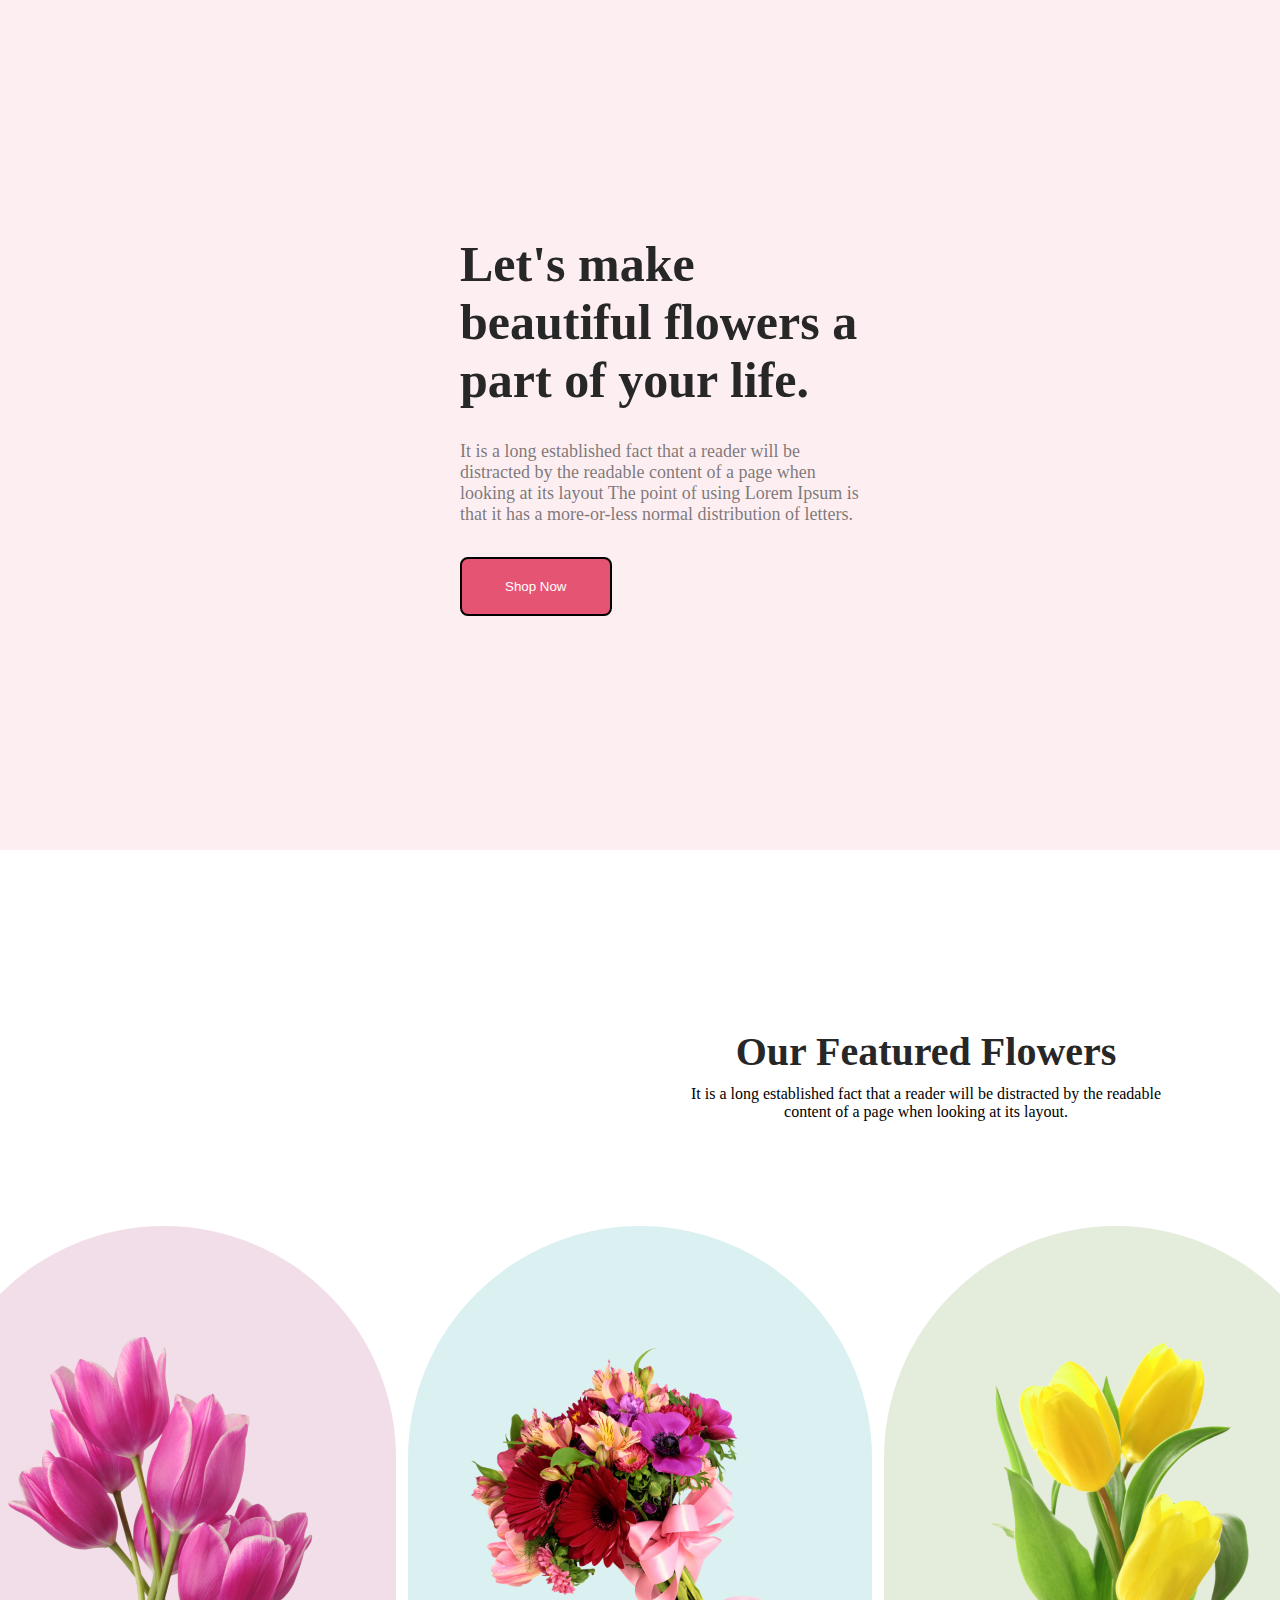
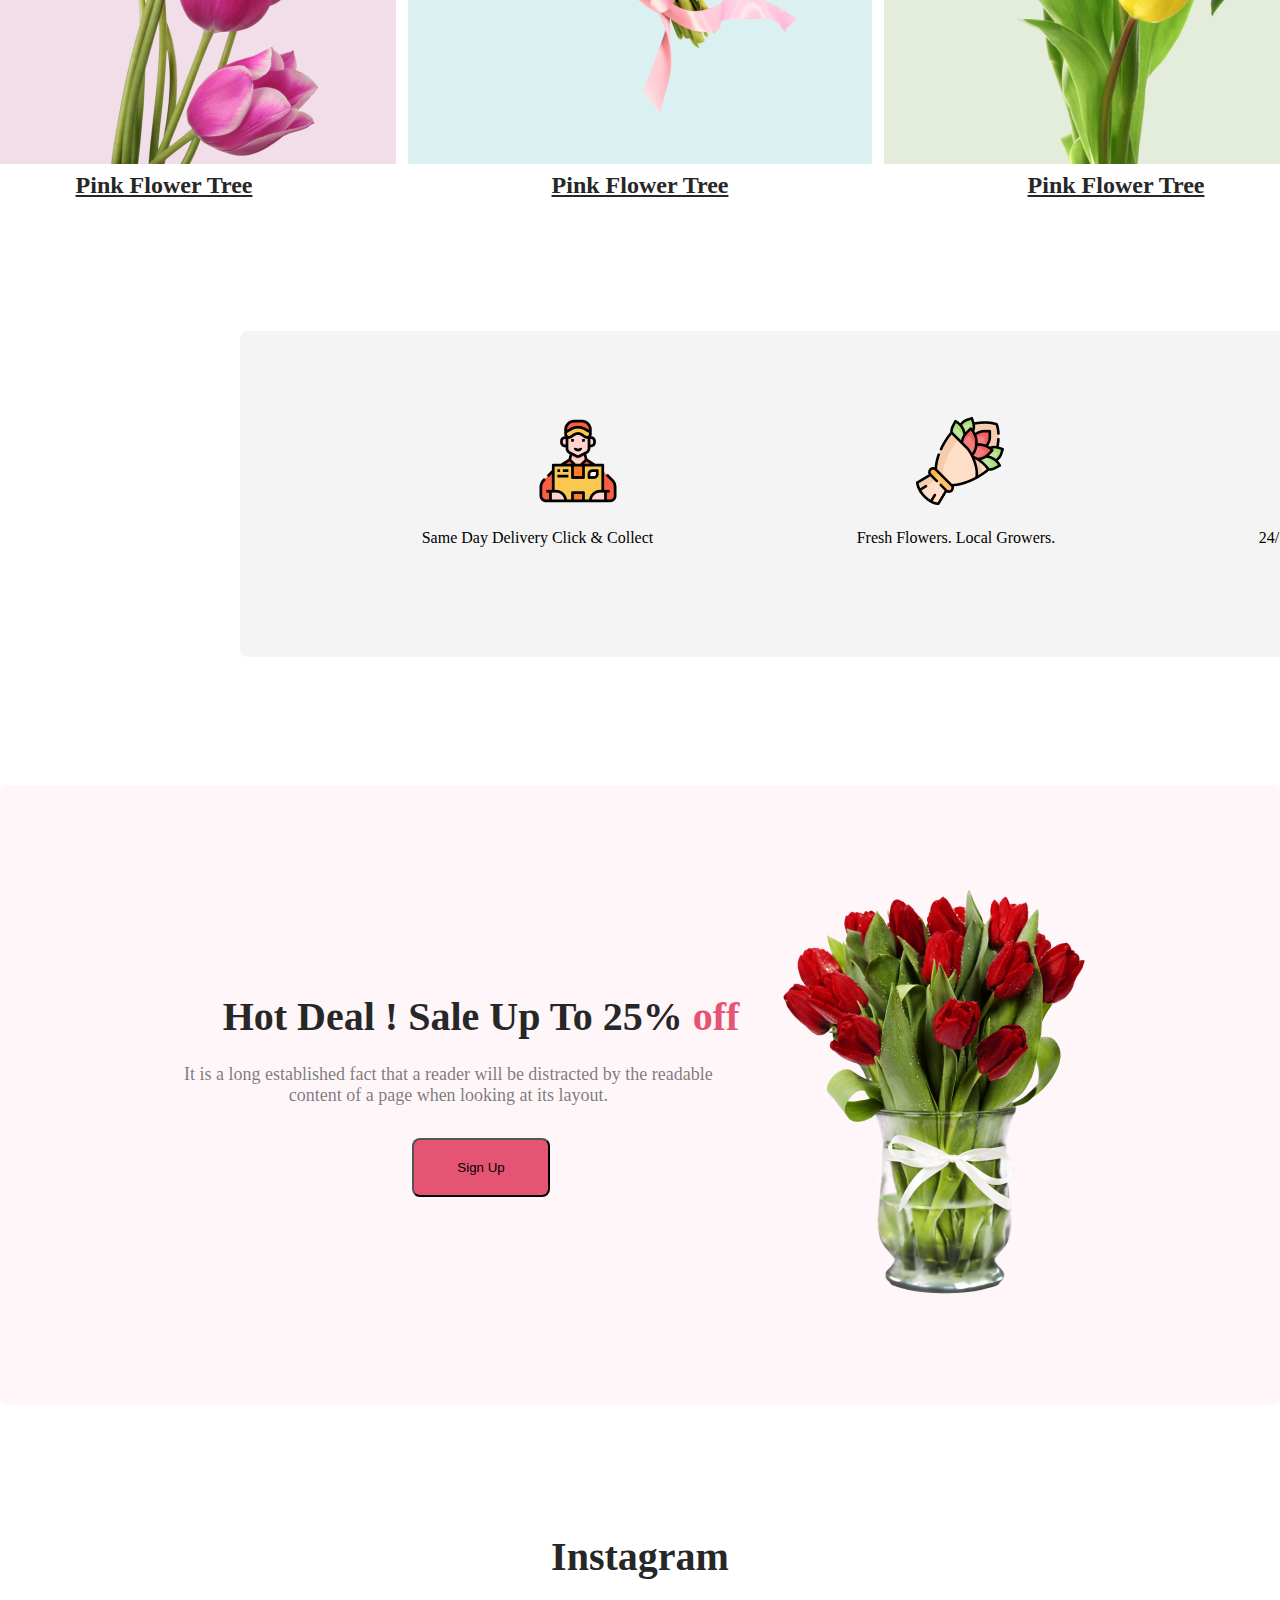
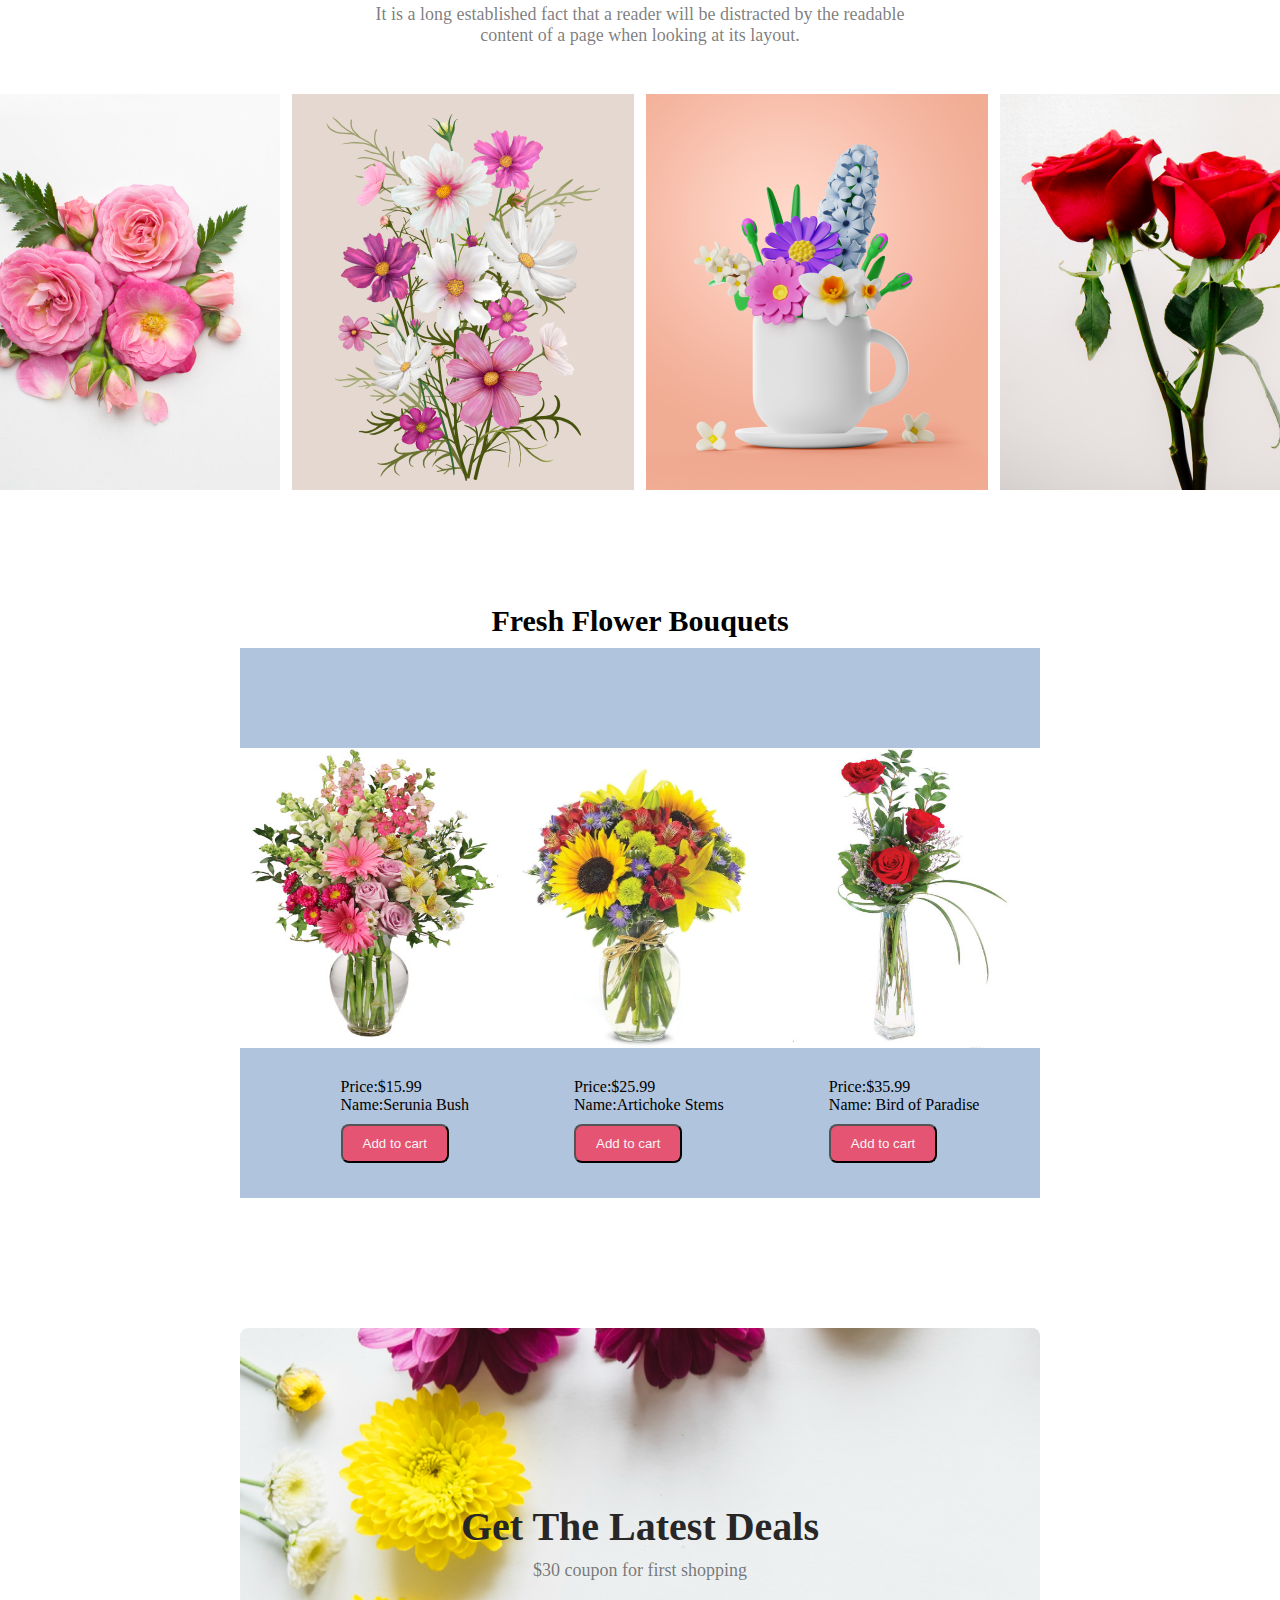
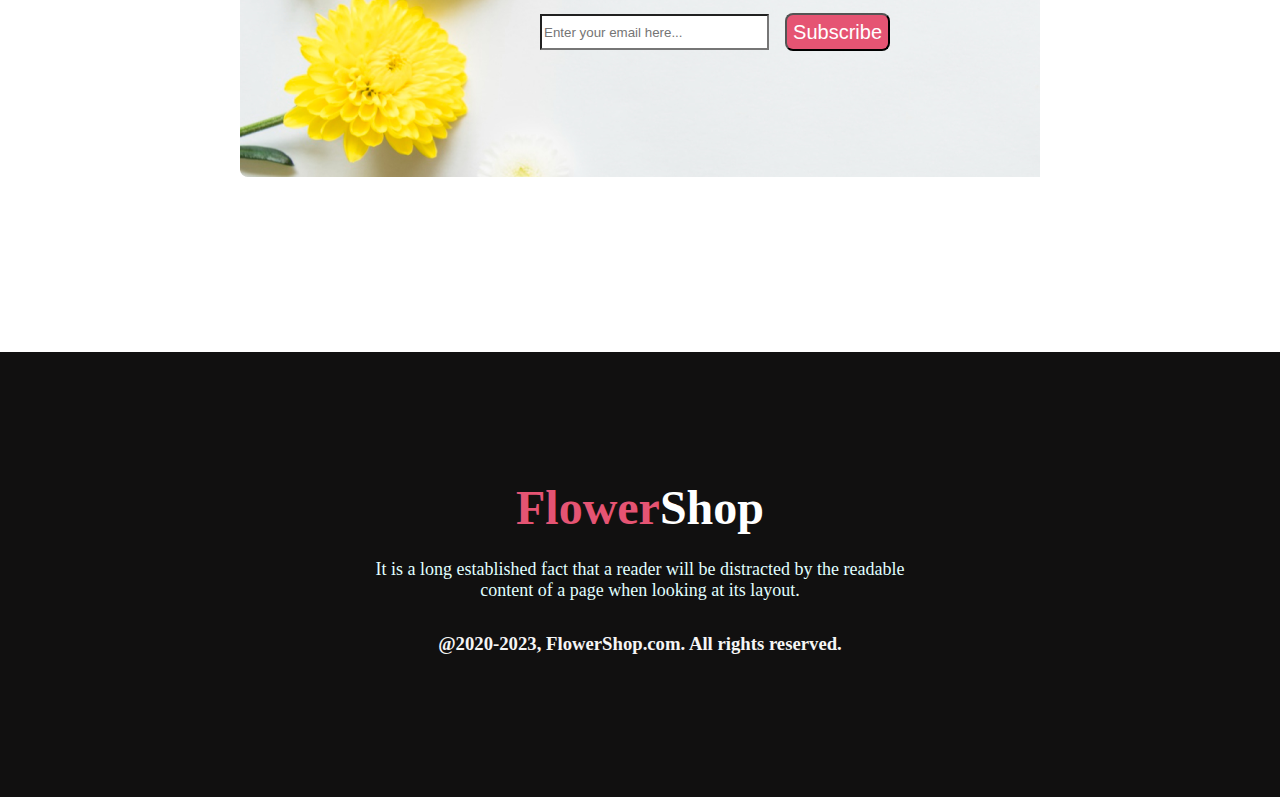
==== commit ff8ce540: "done with second editing" ====
--- a/index.html
+++ b/index.html
@@ -12,74 +12,75 @@
 <body>
     <main>
         <section class="section-one">
-        <div class="sec-one-container">
-            <div class="sec-one-text">
-                <h1 class="sec-one-heading"> Let's make<br>beautiful flowers a <br> part of your life.</h1>
-                <p class="sec-one-para"> It is a long established fact that a reader will be<br>
-                    distracted by the readable content of a page when<br>
-                    looking at its layout The point of using Lorem Ipsum is<br>
-                    that it has a more-or-less normal distribution of letters.</p>
+            <div class="sec-one-container">
+                <div class="sec-one-text">
+                    <h1 class="sec-one-heading"> Let's make<br>beautiful flowers a <br> part of your life.</h1>
+                    <p class="sec-one-para"> It is a long established fact that a reader will be<br>
+                        distracted by the readable content of a page when<br>
+                        looking at its layout The point of using Lorem Ipsum is<br>
+                        that it has a more-or-less normal distribution of letters.</p>
 
-                <button class="sec-one-btn"> Shop Now </button>
+                    <button class="sec-one-btn"> Shop Now </button>
+                </div>
+
+                <div class="sec-one-img">
+                    <img id="sec-one-img-id" src="./images/pngwing 10.png" alt="">
+                </div>
+
             </div>
-
-            <div class="sec-one-img">
-                <img id="sec-one-img-id" src="./images/pngwing 10.png" alt="">
-            </div>
-
-         </div>
 
         </section>
 
 
-        <!--second section start from here-->
+        <!--second section starts from here-->
 
 
         <section class="second-section">
+            <div class="sec-two-container">
+                <div class="second-sec-text">
+                    <h3 class="second-sec-heading"> Our Featured Flowers</h3>
+                    <p class="second-sec-para"> It is a long established fact that a reader will be distracted by the
+                        readable
+                        <br>content of a page when looking at its layout.
+                    </p>
+                </div>
 
-            <div class="second-sec-text">
-                <h3 class="second-sec-heading"> Our Featured Flowers</h3>
-                <p class="second-sec-para"> It is a long established fact that a reader will be distracted by the
-                    readable
-                    <br>content of a page when looking at its layout.
-                </p>
+                <div class="second-sec-image">
+                    <div class="image-center-padding">
+                        <img id="sectwo-img1" src="./images/pngwing 6.png" alt="">
+                        <h6 class="underline-font-size"> Pink Flower Tree</h6>
+                    </div>
+
+                    <div class="image-center-padding">
+                        <img id="sectwo-img2" src="./images/pngwing 5.png" alt="">
+                        <h6 class="underline-font-size"> Pink Flower Tree</h6>
+                    </div>
+
+                    <div class="image-center">
+                        <img id="sectwo-img3" src="./images/pngwing 7.png" alt="">
+                        <h6 class="underline-font-size"> Pink Flower Tree</h6>
+                    </div>
+                </div>
+
+                <div class="second-sec-box">
+                    <div class="second-sec-box-image">
+                        <img src="./images/Group 57.png" alt="">
+                        <img src="./images/Group 58.png" alt="">
+                        <img src="./images/Group 59.png" alt="">
+                    </div>
+
+                    <div>
+                        <ul class="second-sec-undername">
+                            <li> Same Day Delivery Click & Collect</li>
+                            <li>Fresh Flowers. Local Growers.</li>
+                            <li> 24/7 Free Support.</li>
+                        </ul>
+                    </div>
+                        
+                </div>
             </div>
 
-            <div class="second-sec-image">
-                <div class="image-center-padding">
-                    <img id="sectwo-img1" src="./images/pngwing 6.png" alt="">
-                    <h6 class="underline-font-size"> Pink Flower Tree</h6>
-                </div>
-
-                <div class="image-center-padding">
-                    <img id="sectwo-img2" src="./images/pngwing 5.png" alt="">
-                    <h6 class="underline-font-size"> Pink Flower Tree</h6>
-                </div>
-
-                <div class="image-center">
-                    <img id="sectwo-img3" src="./images/pngwing 7.png" alt="">
-                    <h6 class="underline-font-size"> Pink Flower Tree</h6>
-                </div>
-
-            </div>
-
-            <div class="second-sec-box">
-                <div>
-                    <img src="./images/Group 57.png" alt="">
-                    <h6> Same Day Delivery. Click & Collect.</h6>
-                </div>
-
-                <div>
-                    <img src="./images/Group 58.png" alt="">
-                    <h6> Fresh Flowers. Local Growers.</h6>
-                </div>
-
-                <div>
-                    <img src="./images/Group 59.png" alt="">
-                    <h6> 24/7 Free Support.</h6>
-                </div>
-
-            </div>
+            <!--third section starts from here-->
 
             <section class="section-three">
                 <div class="section-three-container">
@@ -93,6 +94,7 @@
                 <div>
                     <img src="./images/pngwing 8.png" alt="">
                 </div>
+
             </section>
 
 
--- a/index.css
+++ b/index.css
@@ -56,15 +56,21 @@
 
 .second-section{
     width: 100%;
+    
+}
+
+sec-two-container{
     height:1300px;
 }
 .second-sec-text{
-    text-align:center;
+    height:150px;
+    width:500px;
     margin:178px 676px 0px 676px;
+    display:flex;
+    flex-direction:column;
+    text-align:center;
 }
 .second-sec-image{
-    margin-left:240px;
-    margin-right:240px;
     display:flex;
     justify-content:center;
     margin-top:48px;
@@ -113,17 +119,30 @@
 /*style for the second part of second section*/
 
 .second-sec-box{
-    margin-top:128px;
-    margin-left:240px;
-    margin-right:240px;
-    display:flex;
-    justify-content:space-evenly;
-    align-items:center;
-    border-radius: 8px;
     background: rgba(39, 39, 39, 0.05);
     width: 1440px;
-    height: 320px;  
-}
+    height: 240px;  
+    margin:128px 240px 0px 240px;
+    border-radius:8px;
+    padding-top:86px;
+}
+.second-sec-box-image{
+    display:flex;
+    justify-content:space-evenly;
+    align-items:center;
+    margin-top: 
+}
+.second-sec-undername{
+    display:flex;
+    justify-content:space-around;
+    align-items:center;
+    list-style-type:none;
+    padding:24px 200px 0px 80px;
+
+    
+
+}
+
 
 /*style for the second part of third section*/
 .section-three{
